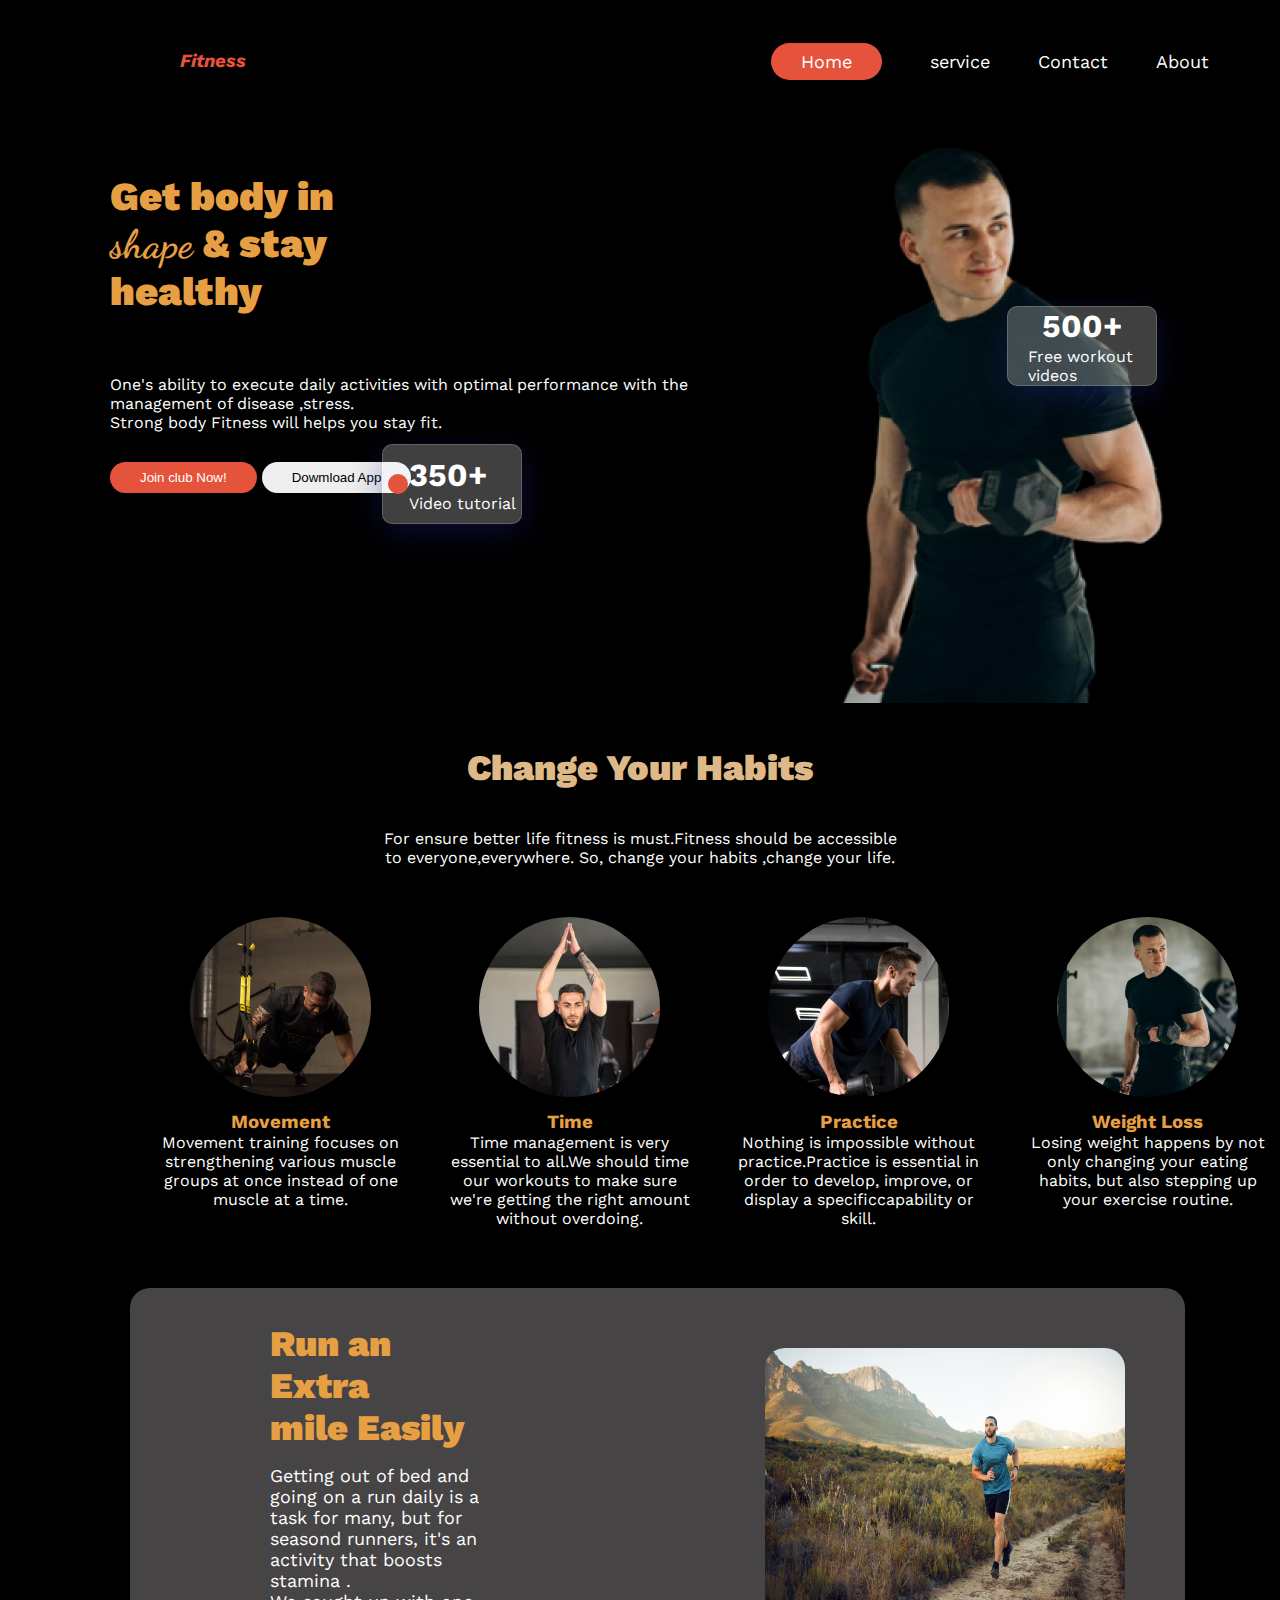
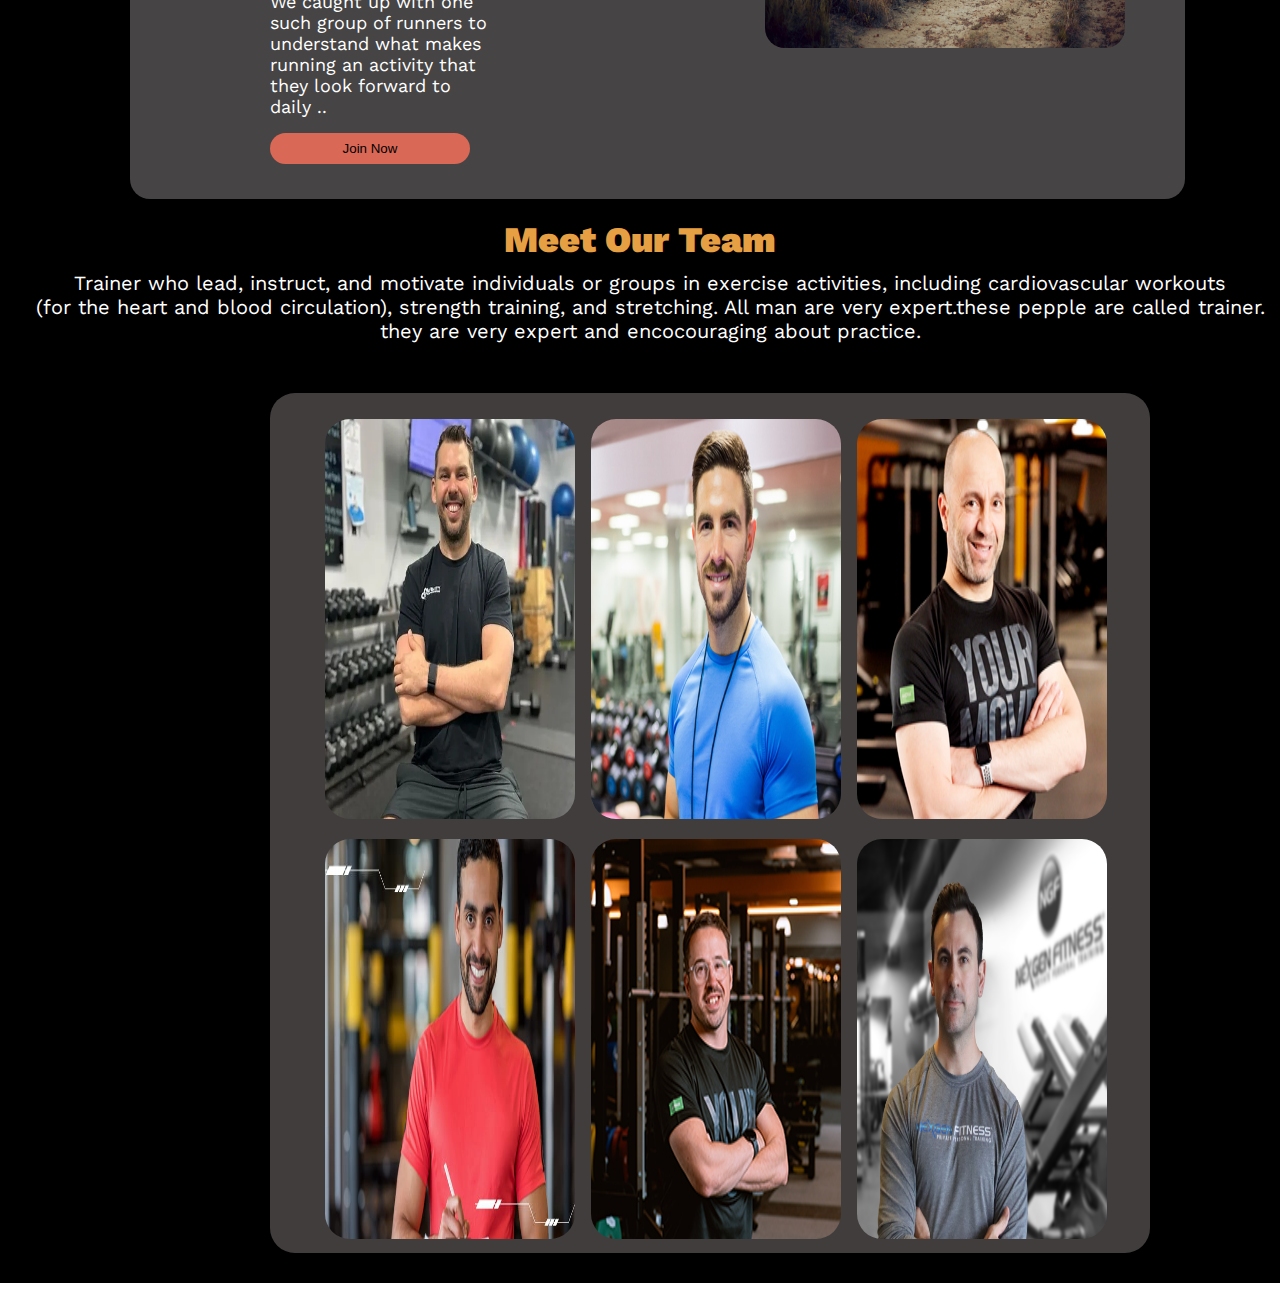
==== index.html @ 23211703 "added section ,img" ====
<!DOCTYPE html>
<html lang="en">
<head>
    <meta charset="UTF-8">
    <meta name="viewport" content="width=device-width, initial-scale=1.0">
    <title>Assignment 2</title>
    <link rel="stylesheet" href="style.css">



</head>
<body class="work-sans-font">
    <header class="header">
        <nav class="container nav-bar ">
            <div class="logo">
                <h3> <i> <span class="fun">Fitness</span></i> </h3>
            </div>
            <div class="nav-options">
                <p> <span class="fun2">Home</span></p>
                <p>service</p>
                <p>Contact</p>
                <p>About</p>

            </div>
            <div class="menu">
                <img src="https://w7.pngwing.com/pngs/616/930/png-transparent-hamburger-button-computer-icons-menu-bar-line-thumbnail.png">
            </div>
            </nav>
            <section class="total">
            <div class="text-content">
                <h3>Get   body in <br> 

                   <span class="shape">shape</span>  & stay <br>

                    healthy
                </h3>
                <p>One's ability to execute daily activities with optimal
                    performance with the management of disease ,stress.<br>Strong body Fitness
                    will helps you stay fit.
                        
                    
                </p>
                <div class=buttons>
                <button class="btn-c">Join club Now! </button> <button class="btn-c2">Dowmload App</button>
                  </div>               


                 
            </div>
            <div class="text-image">
                <img src="./images/Images 2.png">
                <div class="text-btn">
                    <div class="circle"></div>
                    <div>   <h1 class="num"> 350+</h1>
                        <p class="num2">Video tutorial </p> </div>
                  
                 
             </div>
             <div class="another">
                <div class="another 2">
                    <div class="go">
                        <h1 class="num">500+</h1>
                    <p class="num2">Free workout videos</p></div>
                </div>

             </div>



            </div>
        </section>
            



                
                
            



            
            
            

            

            

            
                

            


        
        
        
    </header>
    <main>
        <section class="Habits">
            <div class="second-text">
                <h1>Change Your Habits</h1>
                <p> For ensure better life fitness is must.Fitness should be accessible<br>
                to everyone,everywhere. So, change your habits ,change your life.</p>

            </div>
            <div class="second-img">
                <div class="div1">
                    <img src="./images/image 3.png" alt="">
                    <h3>Movement</h3>
                    <p>Movement training focuses on strengthening various muscle groups at once instead of one muscle at a time.</p>
                </div>
                <div class="div2">
                    <img src="./images/image 2.png" alt="">
                    <h3>Time</h3>
                    <p>Time management is very essential to all.We should time our workouts to make sure we're getting the right amount without overdoing.</p>
                </div>
                <div class="div3">
                    <img src="./images/image 4.png" alt="">
                    <h3>Practice</h3>
                    <p>Nothing is impossible without practice.Practice is essential in order to develop, improve, or display a specificcapability or skill.</p>
                </div>
                <div class="div4">
                    <img src="./images/image 5.png" alt="">
                    <h3>Weight Loss</h3>
                    <p>Losing weight happens by not only changing your eating habits, but also stepping up your exercise routine.</p>
                </div>
            </div>


        </section>
        <section class="run-total">
        <div class="run">
          <div class="run-text">
            <h1>Run an Extra<br> mile Easily</h1>
            <p>Getting out of bed and going on a run daily is a task for many, but for seasond runners, it's an activity that boosts stamina .<br>
                We caught up with one such group of runners to understand what makes running an activity that they look forward to daily ..

                
                 




                
                
        </p>
            <button class="join">Join Now</button>

          </div>
          <div class="run-image">
           <img src="./images/run.jpg">


          </div>

        </div>
    </section>

      <section class="trainer">
    <div class="meet">
        <div class="meet-man">
            <h1>Meet Our Team</h1>
            <p> Trainer who lead, instruct, and motivate individuals or groups in exercise activities, including cardiovascular workouts<br> (for the heart and blood circulation), strength training, and stretching. All man are very expert.these pepple are called trainer.
            <br>   they are very expert and encocouraging about practice.
            </p>

        </div>
    </div>

    <div class="meet-img">
        <div class="border">
        <div class="row-one">
            <div class="member">
                <img src="./images/trainer1.png" alt="">
                <h4></h4>
                <p></p>
            </div>
            <div class="member">
                <img src="./images/trainer2.png" alt="">
                <h4></h4>
                <p></p>
            </div>
            <div class="member">
                <img src="./images/trainer3.png" alt="">
                <h4></h4>
                <p></p>
            </div>
            
            

        </div>
        <div class="row-two">
            <div class="member">
                <img src="./images/trainer4.png" alt="">
                <h4></h4>
                <p></p>
            </div>
            <div class="member">
                <img src="./images/trainer5.png" alt="">
                <h4></h4>
                <p></p>
            </div>
            <div class="member">
                <img src="./images/trainer6.png" alt="">
                <h4></h4>
                <p></p>
            </div>

        </div>

    </div>

    </div>
    </section>
        
            


            

    




    </main>
    <footer>


    </footer>
    
</body>
</html>
---- style.css ----
@import url('https://fonts.googleapis.com/css2?family=Work+Sans:ital,wght@0,100..900;1,100..900&display=swap');
@import url('https://fonts.googleapis.com/css2?family=Dancing+Script:wght@400..700&family=Work+Sans:ital,wght@0,100..900;1,100..900&display=swap');

.work-sans-font {
    font-family: "Work Sans", sans-serif;
    font-optical-sizing: auto;
    font-weight:400;
    font-style: normal;}
    .shape{font-family: "Dancing Script", cursive;}
*{margin: 0;
padding: 0;
box-sizing: border-box;}

    main{max-width: 1440px;
        
        margin: 0 auto;
    }
    .header{
        background-color: #000;
        background-image: linear-gradient(
        to bottom,
          rgba(17, 17, 17, 1) 0%,
          rgb(119, 119, 119, 0) 20%,f
          rgba(17, 17, 17, 1) 50%
        );
      
       
        
       
    }
    .menu{display: none;}
    .text-content{color: white;
    margin:20px 80px;
}
    .text-content p{ margin: 30px ;}
    .text-content h3{
    font-size:40px;
font-weight:900;
padding: 30px;
}
.buttons{padding-left: 30px;}
     
   
    
      
        
    
    .nav-bar{
        display: flex;
        justify-content: space-between;
        padding: 50px;
        margin-right: 20px;}
        
 
.container nav-bar{margin: 30px;}
    .nav-options{
        display: flex;
        justify-content: space-evenly;
        gap: 3rem;
        border:1px solid #000;
        border-radius:80px ;
       

 
    }
    .fun{
        color: rgba(230, 83, 60, 1);
        margin: 80px 100px;
        padding: 30px;
        padding-bottom: 30px;
    
    }
    .fun2{background-color:  rgba(230, 83, 60, 1);
    color: #fff;
padding: 8px 30px;
border: none;
border-radius:50px ;}
    .nav-options p{
        color: #fff;
        font-size: 18px;
        font-weight: normal;
     
        }
       
       
       
        
      
    

    
    .container nav-bar{
        justify-content: space-between;
    }
    .menu img{ width: 40px;
    height: 40px;} 
    .total{display: flex;}
     .btn-c{
       background-color:  rgba(230, 83, 60, 1) ;
       color:white ;
       padding: 8px 30px;
       border:none;
       border-radius: 20px;
    }
    .btn-c2{
        
        padding: 8px 30px;
        border:none;
        border-radius: 20px;}
    .circle{
        width: 20px;
        height: 20px;
        background-color:  rgba(230, 83, 60, 1);
        border-radius: 50%;
    }
    .num{
        color: #fff;
    }
    .num2{color: #fff;}
  
    
      .text-btn{background: rgba( 255, 255, 255, 0.25 );
        box-shadow: 0 8px 32px 0 rgba( 31, 38, 135, 0.37 );
        
        border-radius: 10px;
        border: 1px solid rgba( 255, 255, 255, 0.18 );
    display: flex;
gap: 0.1rem;
justify-content: center;
align-items: center;
width: 140px;
height: 80px;}
.go{background: rgba( 255, 255, 255, 0.25 );
    box-shadow: 0 8px 32px 0 rgba( 31, 38, 135, 0.37 );
    
    border-radius: 10px;
    border: 1px solid rgba( 255, 255, 255, 0.18 );
display: flex;
flex-direction: column;
gap: 0.1rem;
justify-content: center;
align-items: center;
width: 150px;
height: 80px;
padding: 5px 20px;}




/* .another2{padding:  20px 60px;} */


.text-image{position: relative;
margin-right:95px;}
.text-btn{position: absolute;
    top: 55%;
    right:190%;
}
.go{position: absolute;
bottom:55%;
    right: 8%}
   .Habits{ background-color: #000;
    background-image: linear-gradient(
    to bottom,
      rgba(17, 17, 17, 1) 0%,
      rgb(119, 119, 119, 0) 20%,f
      rgba(17, 17, 17, 1) 50%
    ); }
    .second-text h1 {color: burlywood;
        font-size: 36px;
        font-weight: 900;
    text-align: center;
    
padding: 40px 30px;}

.second-text p{color: #fff;
text-align: center;}
    
    .second-img{display: flex;
       
    gap:3rem;
padding: 40px 80px;
margin-left:80px;
text-align: center;}
.div1, .div2, .div3,.div4, h3{color: rgb(230, 159, 67);}
.second-img img{padding: 10px 30px;
    border: none;
    border-radius:50%;
}
.second-img p{color: #fff;}
.run-total{background-color: #000;
    background-image: linear-gradient(
    to bottom,
      rgba(17, 17, 17, 1) 0%,
      rgb(119, 119, 119, 0) 20%,f
     
      rgba(17, 17, 17, 1) 50%
    );
padding:20px 40px;
}
.run{display: flex;
  padding:30px 60px;
  border: 4px solid #fff;
  background-color:rgb(70, 68, 68);
gap: 4rem;
margin-right:55px;
margin-left:90px;
border: none;
border-radius:20px ;
 }


    

    
    

.run-text{display: flex;
    flex-direction: column;
    row-gap: 1rem;
    margin-top: 30px 50px;
    margin-left: 60px;
    padding: 5px 20px;
    
}
.run-text h1{color: rgb(230, 159, 67);
font-size: 36px;
font-weight: 900;

}
.run-text p{color: #fff;
font-size: 18px;}
.run-image img{width: 360px;
        height:300px;
    border: none;
border-radius:20px;
margin-top: 30px;
margin-left: 190px;
}
.join{background-color:  rgb(217, 104, 86);
padding: 8px 30px;
width: 200px;
border: none;
border-radius:20px ;}
.trainer
{background-color: #000;
    background-image: linear-gradient(
    to bottom,
      rgba(17, 17, 17, 1) 0%,
      rgb(119, 119, 119, 0) 20%,f
      rgba(17, 17, 17, 1) 50% );
   ;}
 .border{width:880px;
   
    /* border: 4px solid red; */
}

.meet-img{
    margin:20px 90px;
    padding: 30px 70px;
    margin-left: 50px;
}
  .border{
    margin-left:15%;
    padding:10px 15px;
    background-color: rgb(65, 61, 61);
    border-radius:25px ;
  }  
    
   
    
    

 
.meet-man h1{
    color: rgb(230, 159, 67);
font-size: 36px;
font-weight: 900;
text-align: center;}
.row{display:flex;
}
.meet-man p{
    color: #fff;
text-align: center;
font-size:20px;
margin-top: 10px;
/* gap:18px; */

/* padding: 40px 70px; */
margin-left:20px ;}

.row-one{
    display: flex;
    margin: 1rem 0;

    gap: 1rem;
    margin-left:40px;

   
}
.row-two{
    display: flex;
    gap: 1rem;

    margin-left:40px;
   
}
.member img{
   
    height:400px;
    width: 250px;
   
    border-radius:25px
}
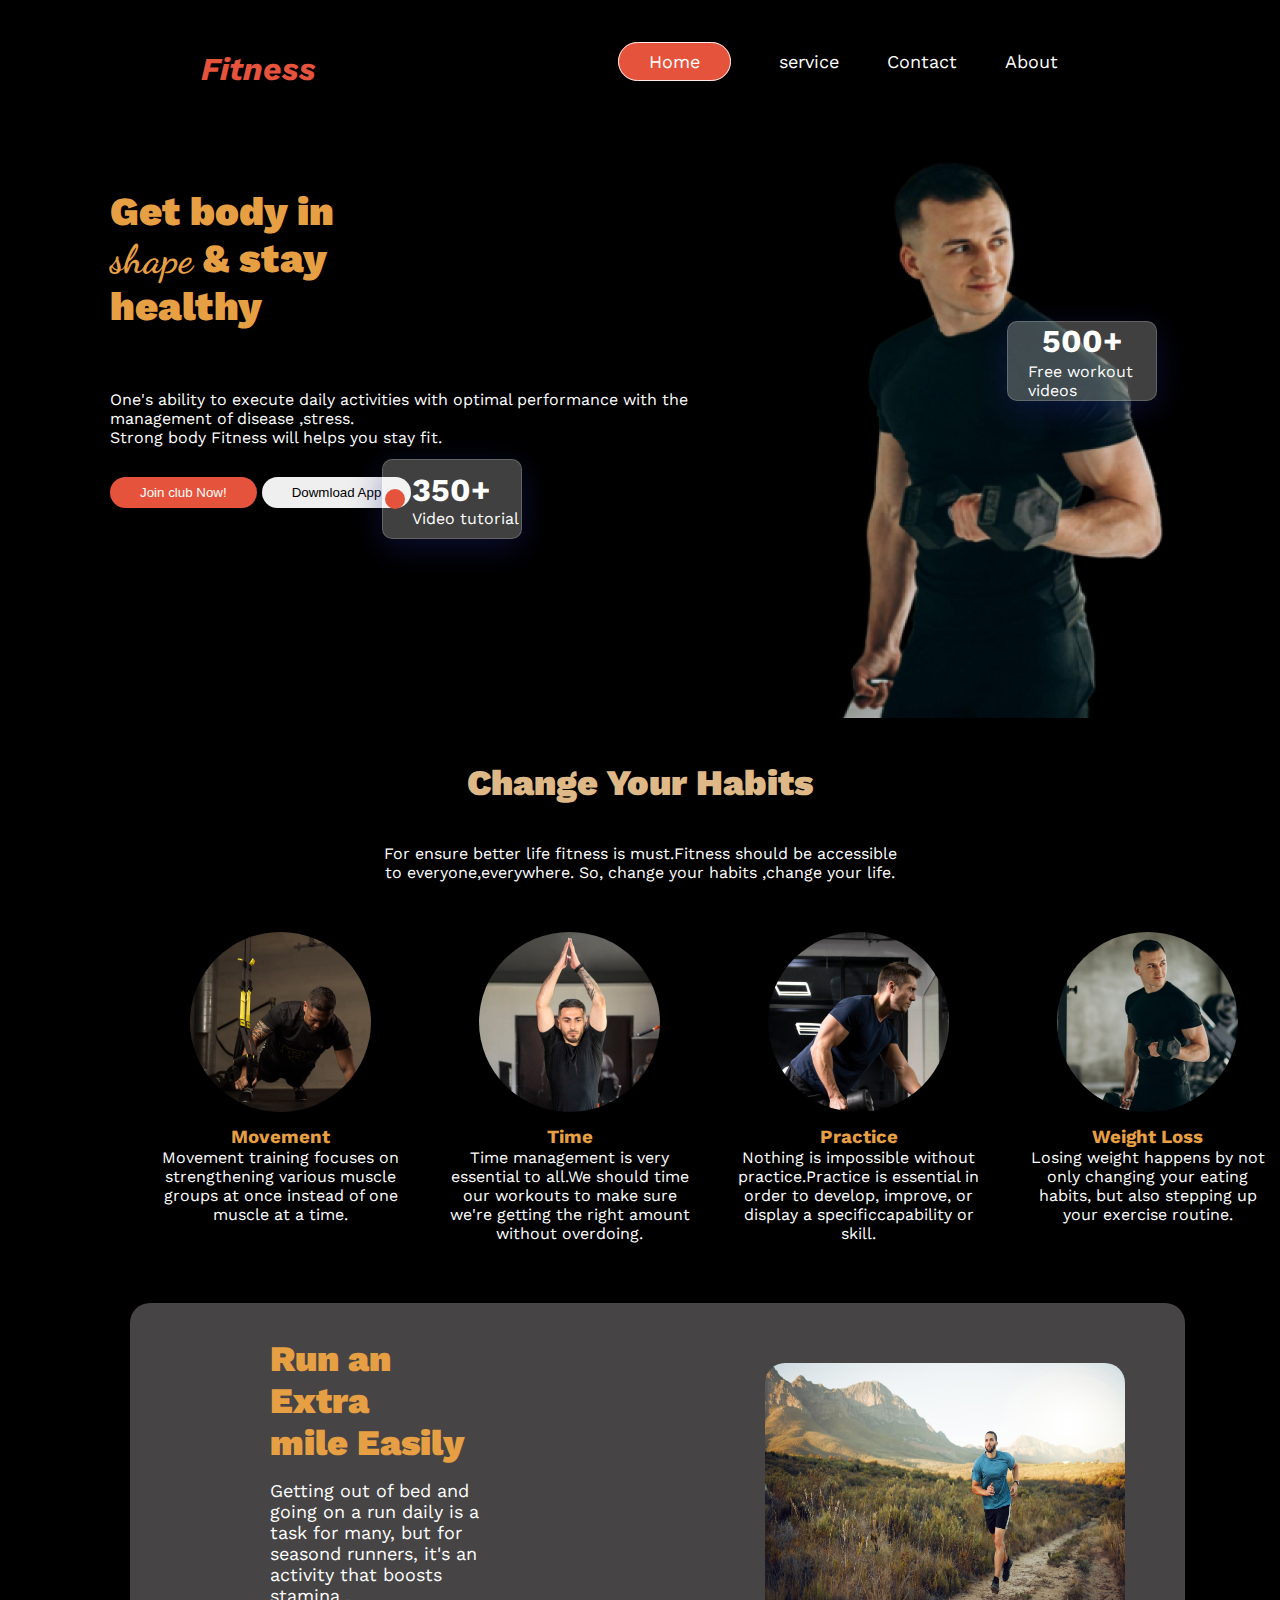
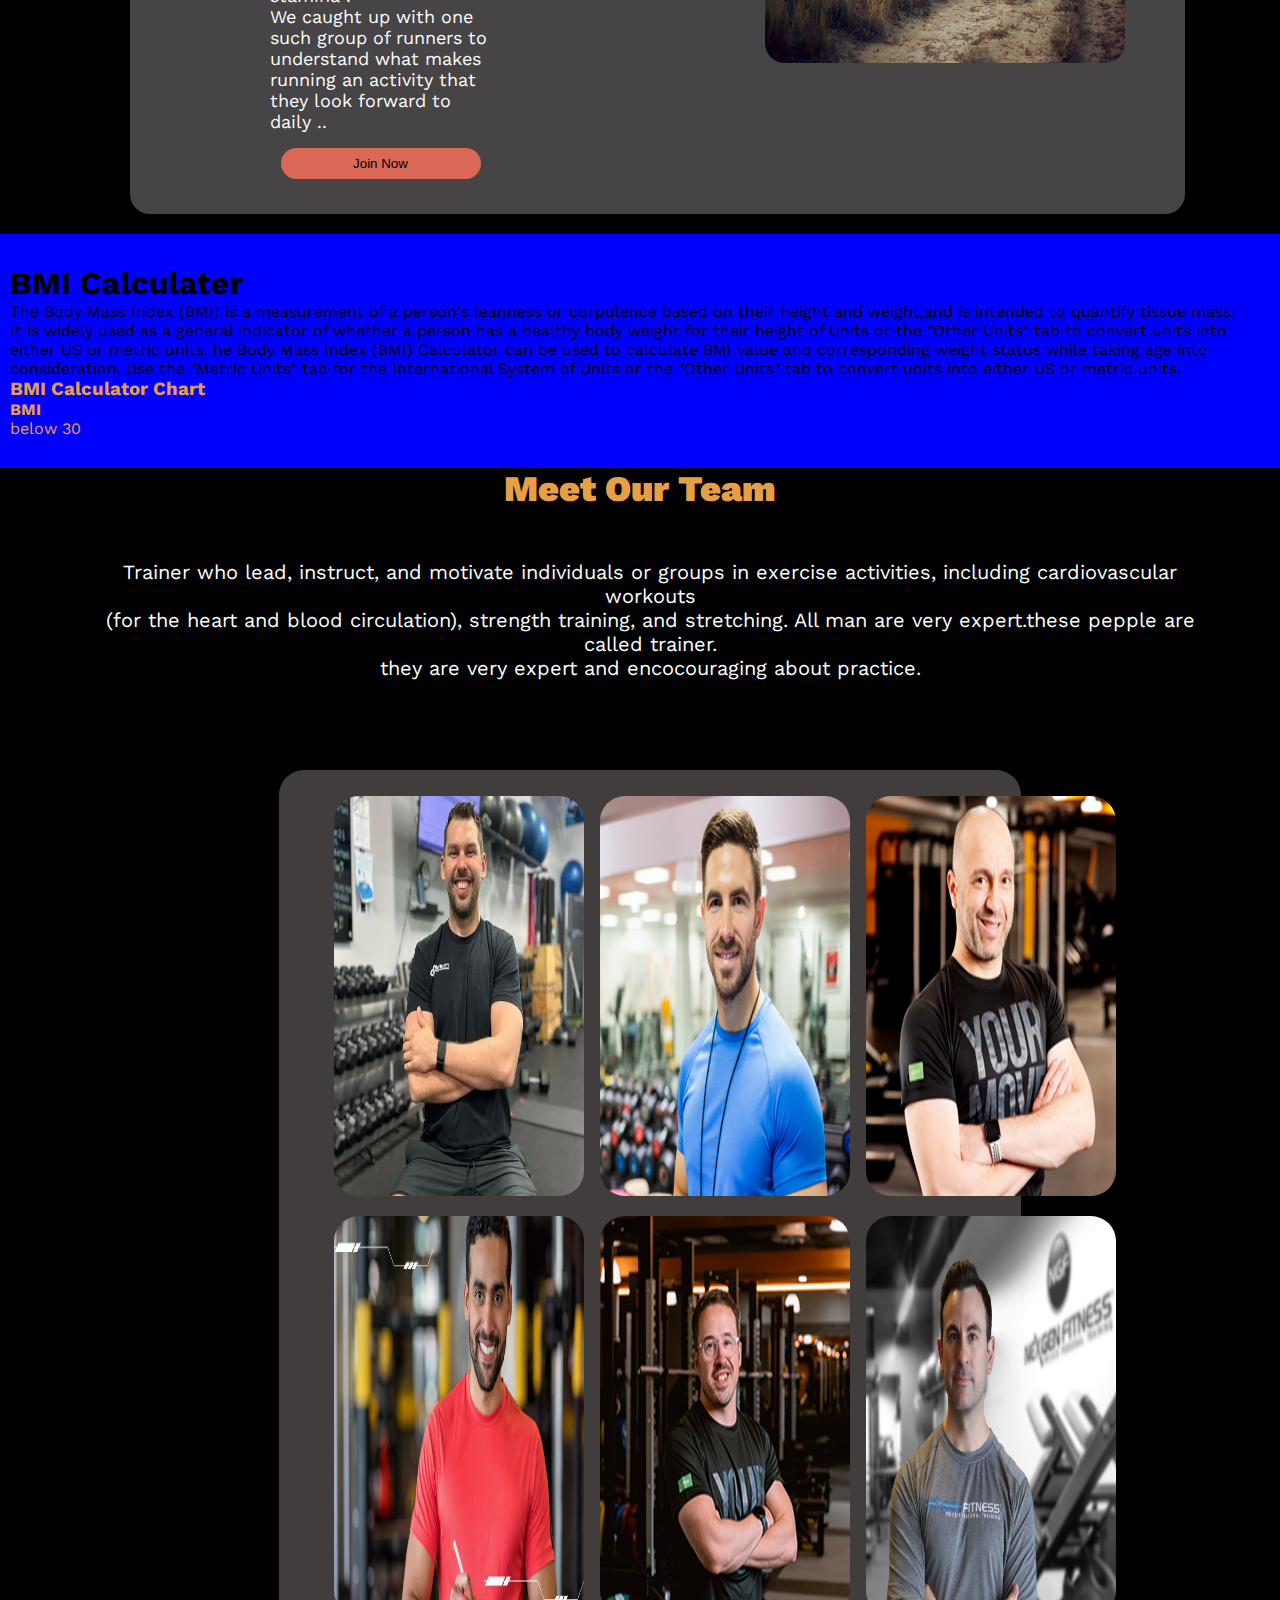
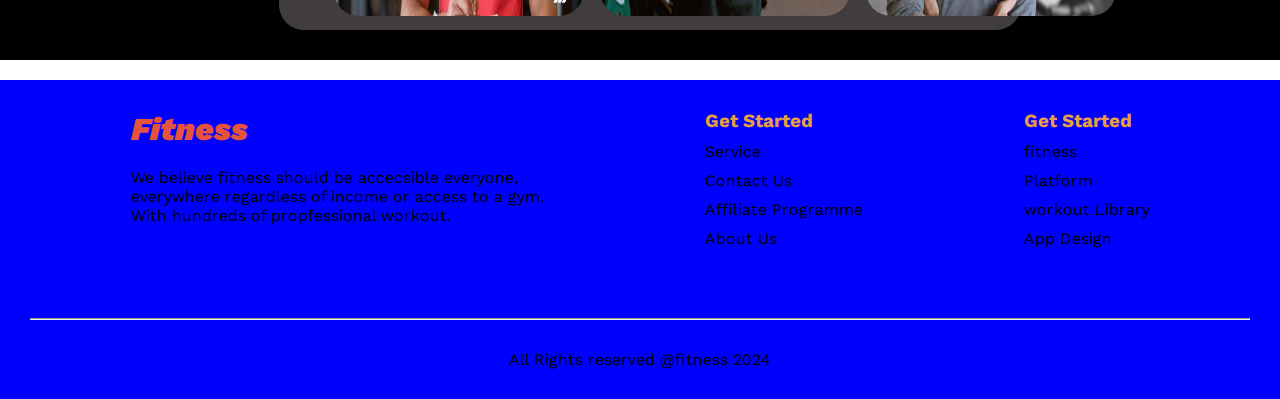
==== commit 3831e69f: "added footer section" ====
--- a/index.html
+++ b/index.html
@@ -13,7 +13,7 @@
     <header class="header">
         <nav class="container nav-bar ">
             <div class="logo">
-                <h3> <i> <span class="fun">Fitness</span></i> </h3>
+                <h1> <i> <span class="fun">Fitness</span></i> </h1>
             </div>
             <div class="nav-options">
                 <p> <span class="fun2">Home</span></p>
@@ -157,6 +157,46 @@
 
         </div>
     </section>
+    <section class="calculater">
+        <div class="bmi-calculator">
+            <h1>BMI Calculater</h1>
+            <p>  The Body Mass Index (BMI) is a measurement of a person's leanness or corpulence based on their height and weight,and is intended to quantify tissue mass.<br>
+                 It is widely used as a general indicator of whether a person has a healthy body weight for their height of Units or the "Other Units" tab to convert units into either US or metric units.
+                 he Body Mass Index (BMI) Calculator can be used to calculate BMI value and corresponding weight status while taking age into consideration. Use the "Metric Units" tab for the International System of Units or the "Other Units" tab to convert units into either US or metric units.        
+                 
+
+ 
+
+
+
+
+        </div>
+        <div class="total-calcu">
+            <div class="bmi-chart">
+                <h3>BMI Calculator Chart</h3>
+                <div class="div1">
+                    <h4>BMI</h4>
+                    <p>below 30</p>
+
+                </div>
+                <div class="div2">
+
+                </div>
+
+            </div>
+            <div class="chart-two">
+
+            </div>
+
+        </div>
+
+    </section>
+
+
+
+
+
+
 
       <section class="trainer">
     <div class="meet">
@@ -214,22 +254,73 @@
 
     </div>
     </section>
-        
-            
-
-
-            
-
-    
-
-
-
+
+    
+   
 
     </main>
-    <footer>
-
-
+    
+     <footer class="footer-class">
+        <section class="footer">
+            <div class="fitness">
+                <h1> <i> <span class=fun-one>Fitness</span></i> </h1>
+                <p>We believe fitness should be accecsible everyone,<br>everywhere
+                regardless of income or access to a gym.<br>With hundreds of propfessional
+            workout.</p>
+            </div> 
+            <div class="fitness-one">
+                <h3>Get Started</h3>
+                <p>Service</p>
+                <p>Contact Us</p>
+                <p>Affiliate Programme</p>
+                <p>About Us</p>
+             </div>
+            <div class="fitness-two">
+                <h3>Get Started</h3>
+                <p>fitness</p>
+                <p>Platform</p>
+                <p>workout Library</p>
+                <p>App Design</p>
+    
+            </div>
+            
+        </section> 
+        <div class="line">
+            <hr/>
+                <p class="line-p" >All Rights reserved @fitness 2024</p>
+            </div> 
     </footer>
-    
+   
+      
+
+
+    
+        
+            
+
+
+            
+
+    
+
+
+
+
+    
+    
+      
+
+           
+  
+
+  
+
+       
+
+        
+        
+    
+    
+
 </body>
 </html>--- a/style.css
+++ b/style.css
@@ -10,11 +10,12 @@
 *{margin: 0;
 padding: 0;
 box-sizing: border-box;}
-
-    main{max-width: 1440px;
-        
-        margin: 0 auto;
-    }
+*{max-width: 1440px;
+    margin: 0 auto;
+   
+} 
+    
+   
     .header{
         background-color: #000;
         background-image: linear-gradient(
@@ -63,17 +64,23 @@
 
  
     }
+    .fun h1{
+        font-size:36px;
+        font-weight: 900;
+    }
     .fun{
-        color: rgba(230, 83, 60, 1);
-        margin: 80px 100px;
-        padding: 30px;
-        padding-bottom: 30px;
-    
-    }
-    .fun2{background-color:  rgba(230, 83, 60, 1);
+        color: rgba(230, 83, 60, 1);}
+        /* margin-:30px 60px;} */
+       
+    
+        
+    
+    
+    .fun2{
+        background-color:  rgba(230, 83, 60, 1);
     color: #fff;
 padding: 8px 30px;
-border: none;
+border:1px solid rgba(255, 255, 255, 0.883);
 border-radius:50px ;}
     .nav-options p{
         color: #fff;
@@ -91,10 +98,13 @@
     
     .container nav-bar{
         justify-content: space-between;
+    } .menu{
+        /* display: block; */
     }
     .menu img{ width: 40px;
     height: 40px;} 
-    .total{display: flex;}
+    .total{
+        display: flex;}
      .btn-c{
        background-color:  rgba(230, 83, 60, 1) ;
        color:white ;
@@ -116,10 +126,12 @@
     .num{
         color: #fff;
     }
-    .num2{color: #fff;}
+    .num2{
+        color: #fff;}
   
     
-      .text-btn{background: rgba( 255, 255, 255, 0.25 );
+      .text-btn{
+        background: rgba( 255, 255, 255, 0.25 );
         box-shadow: 0 8px 32px 0 rgba( 31, 38, 135, 0.37 );
         
         border-radius: 10px;
@@ -130,7 +142,8 @@
 align-items: center;
 width: 140px;
 height: 80px;}
-.go{background: rgba( 255, 255, 255, 0.25 );
+.go{
+    background: rgba( 255, 255, 255, 0.25 );
     box-shadow: 0 8px 32px 0 rgba( 31, 38, 135, 0.37 );
     
     border-radius: 10px;
@@ -147,48 +160,60 @@
 
 
 
-/* .another2{padding:  20px 60px;} */
-
-
-.text-image{position: relative;
+
+
+
+.text-image{
+    position: relative;
 margin-right:95px;}
-.text-btn{position: absolute;
+.text-btn{
+    position: absolute;
     top: 55%;
     right:190%;
 }
-.go{position: absolute;
+.go{
+    position: absolute;
 bottom:55%;
     right: 8%}
-   .Habits{ background-color: #000;
+   .Habits{
+    /* width: 1440px; */
+     background-color: #000;
     background-image: linear-gradient(
     to bottom,
       rgba(17, 17, 17, 1) 0%,
       rgb(119, 119, 119, 0) 20%,f
       rgba(17, 17, 17, 1) 50%
-    ); }
-    .second-text h1 {color: burlywood;
+    ); 
+}
+    .second-text h1 
+    {color: burlywood;
         font-size: 36px;
         font-weight: 900;
     text-align: center;
     
 padding: 40px 30px;}
 
-.second-text p{color: #fff;
+.second-text p
+{color: #fff;
 text-align: center;}
     
-    .second-img{display: flex;
+    .second-img{
+        display: flex;
        
     gap:3rem;
 padding: 40px 80px;
 margin-left:80px;
 text-align: center;}
 .div1, .div2, .div3,.div4, h3{color: rgb(230, 159, 67);}
-.second-img img{padding: 10px 30px;
+.second-img img{
+    padding: 10px 30px;
     border: none;
     border-radius:50%;
 }
-.second-img p{color: #fff;}
-.run-total{background-color: #000;
+.second-img p{
+    color: #fff;}
+.run-total{
+    background-color: #000;
     background-image: linear-gradient(
     to bottom,
       rgba(17, 17, 17, 1) 0%,
@@ -198,7 +223,8 @@
     );
 padding:20px 40px;
 }
-.run{display: flex;
+.run{
+    display: flex;
   padding:30px 60px;
   border: 4px solid #fff;
   background-color:rgb(70, 68, 68);
@@ -215,7 +241,8 @@
     
     
 
-.run-text{display: flex;
+.run-text{
+    display: flex;
     flex-direction: column;
     row-gap: 1rem;
     margin-top: 30px 50px;
@@ -223,25 +250,35 @@
     padding: 5px 20px;
     
 }
-.run-text h1{color: rgb(230, 159, 67);
+.run-text h1{
+    color: rgb(230, 159, 67);
 font-size: 36px;
 font-weight: 900;
 
 }
-.run-text p{color: #fff;
+.run-text p{
+    color: #fff;
 font-size: 18px;}
-.run-image img{width: 360px;
+.run-image img{
+    width: 360px;
         height:300px;
     border: none;
 border-radius:20px;
 margin-top: 30px;
 margin-left: 190px;
 }
-.join{background-color:  rgb(217, 104, 86);
+.join{
+    background-color:  rgb(217, 104, 86);
 padding: 8px 30px;
 width: 200px;
 border: none;
 border-radius:20px ;}
+
+
+.calculater{
+    background-color: blue;
+}
+
 .trainer
 {background-color: #000;
     background-image: linear-gradient(
@@ -250,18 +287,19 @@
       rgb(119, 119, 119, 0) 20%,f
       rgba(17, 17, 17, 1) 50% );
    ;}
- .border{width:880px;
-   
-    /* border: 4px solid red; */
-}
+ 
+   
+   
+
 
 .meet-img{
     margin:20px 90px;
     padding: 30px 70px;
-    margin-left: 50px;
+    margin-left: 60px;
 }
   .border{
     margin-left:15%;
+    margin-right:10%;
     padding:10px 15px;
     background-color: rgb(65, 61, 61);
     border-radius:25px ;
@@ -286,7 +324,7 @@
 margin-top: 10px;
 /* gap:18px; */
 
-/* padding: 40px 70px; */
+padding: 40px 70px;
 margin-left:20px ;}
 
 .row-one{
@@ -312,6 +350,55 @@
    
     border-radius:25px
 }
+.footer-class{
+ 
+    background-color: blue;
+    /* margin: 10px 20px; */
+ 
+
+}
+
+.footer{
+    display: flex;
+    justify-content: space-evenly;
+    padding: 30px 40px;
+    margin: 10px;
+}
+
+
+   .fun-one{
+    font-style: 36px;
+    font-weight: bolder;
+    color: rgba(230, 83, 60, 1);
+}
+   
+   .fitness p{
+    
+margin-top: 20px;}
+
+.fitness-one p{
+
+    margin-top: 10px;
+
+}
+.fitness-two p{
+
+    margin-top: 10px;
+
+}
+.line{
+    text-align: center;
+    padding: 30px;
+}
+.line-p{
+    margin-top:30px;
+}
+ .calculater{
+    padding: 30px 10px;
+ } 
+
+  
+
 
 
 
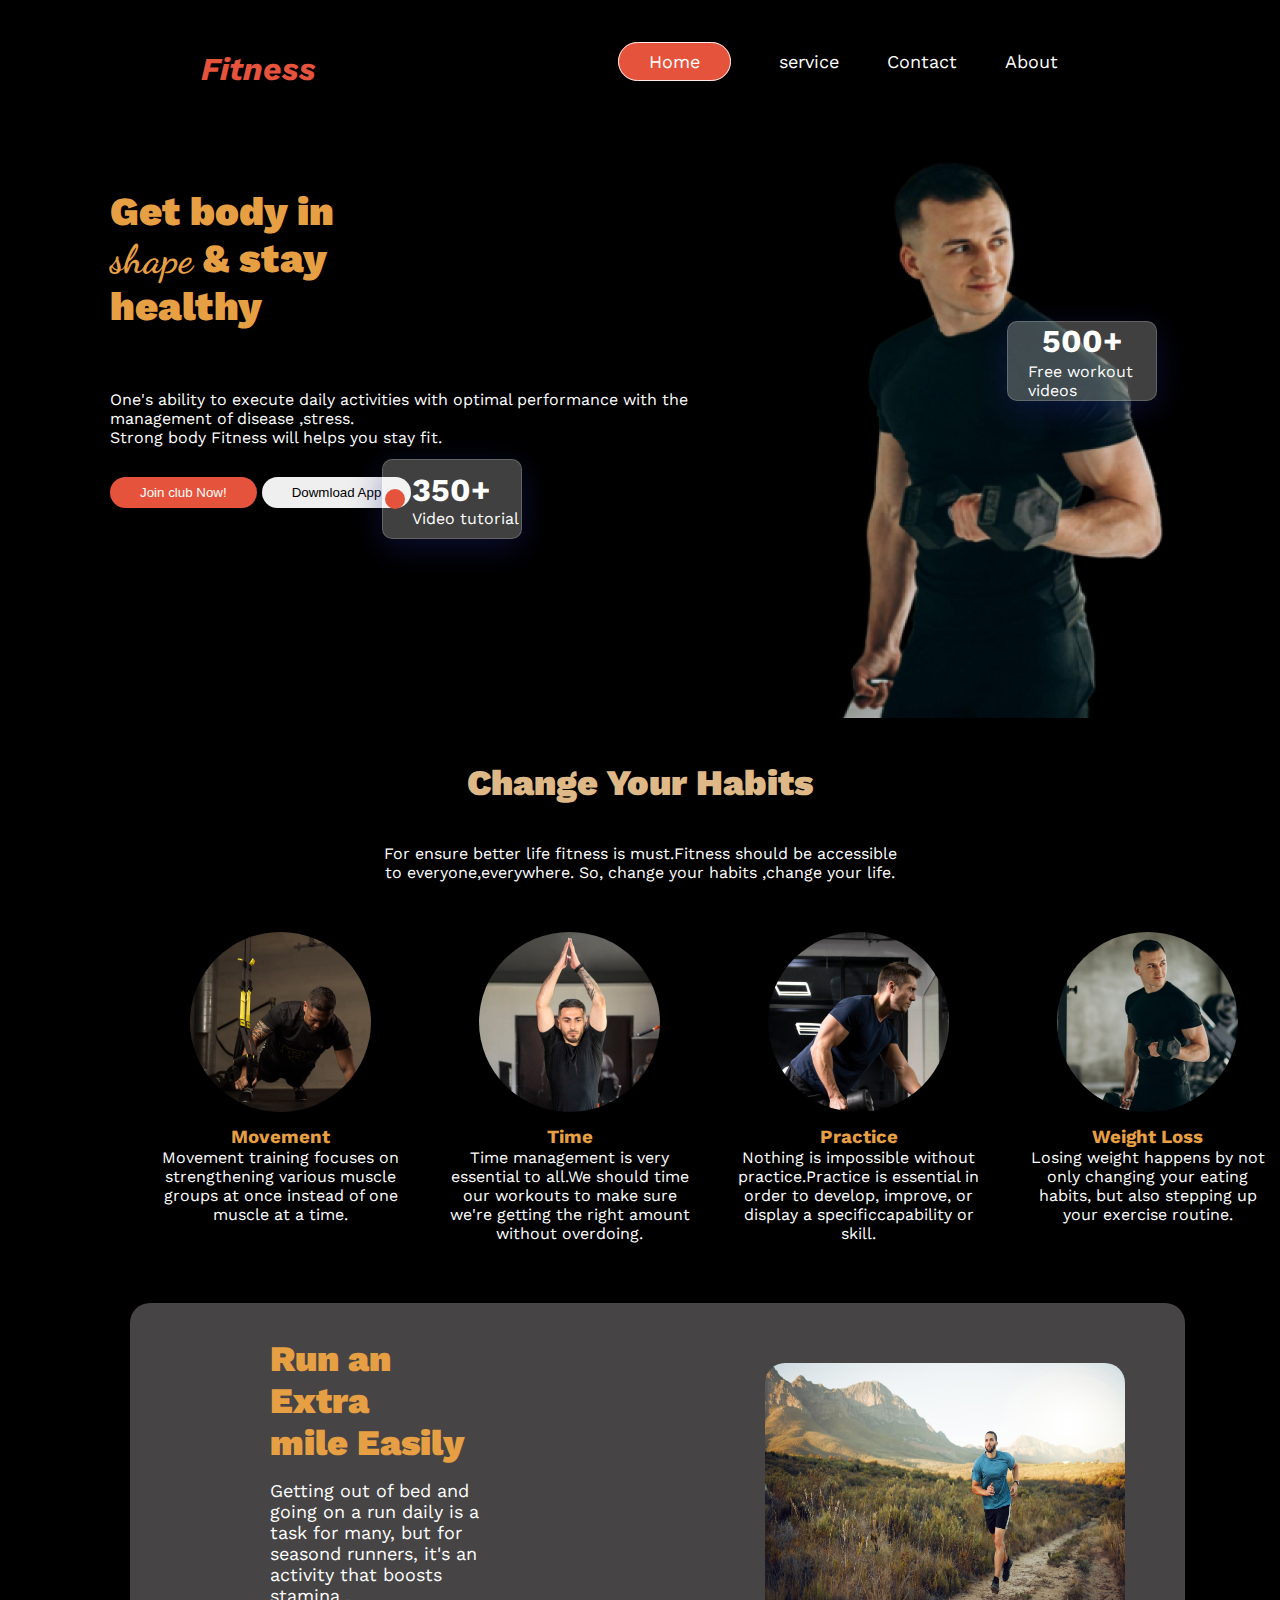
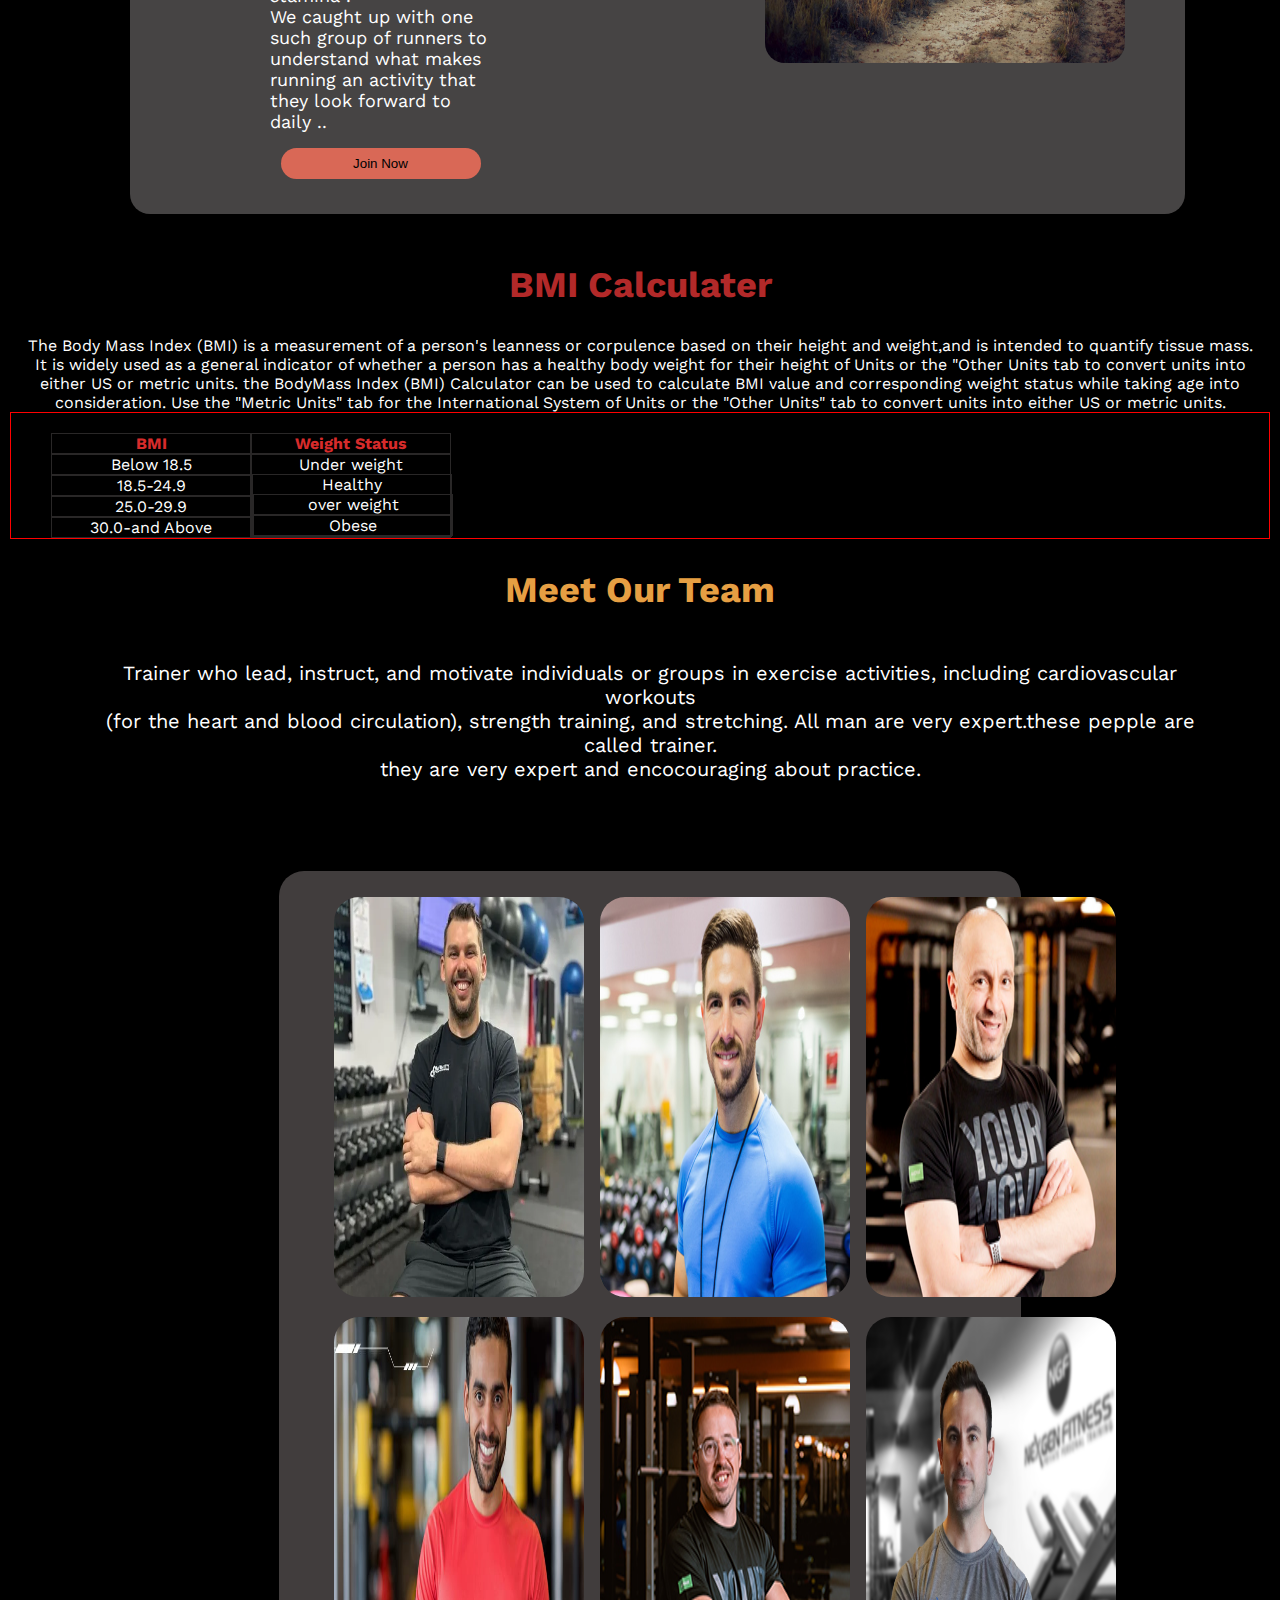
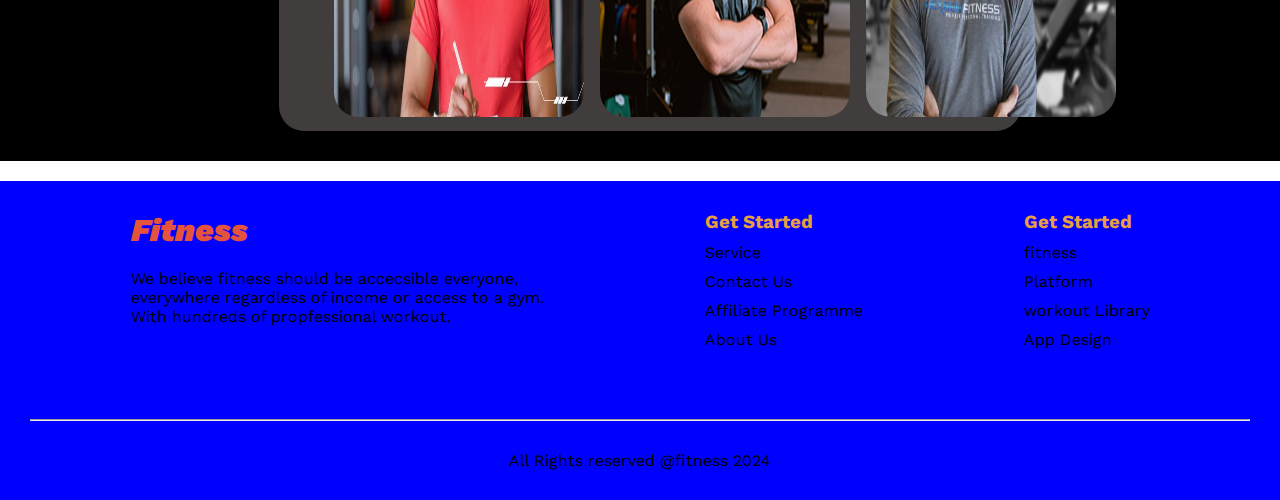
==== commit d8e506c1: "added BMI Calculator" ====
--- a/index.html
+++ b/index.html
@@ -161,10 +161,10 @@
         <div class="bmi-calculator">
             <h1>BMI Calculater</h1>
             <p>  The Body Mass Index (BMI) is a measurement of a person's leanness or corpulence based on their height and weight,and is intended to quantify tissue mass.<br>
-                 It is widely used as a general indicator of whether a person has a healthy body weight for their height of Units or the "Other Units" tab to convert units into either US or metric units.
-                 he Body Mass Index (BMI) Calculator can be used to calculate BMI value and corresponding weight status while taking age into consideration. Use the "Metric Units" tab for the International System of Units or the "Other Units" tab to convert units into either US or metric units.        
+                 It is widely used as a general indicator of whether a person has a healthy body weight for their height of Units or the "Other Units tab to convert units into either US or metric units.
+                 the BodyMass Index (BMI) Calculator can be used to calculate BMI value and corresponding weight status while taking age into consideration. Use the "Metric Units" tab for the International System of Units or the "Other Units" tab to convert units into either US or metric units.        
                  
-
+                     </p>
  
 
 
@@ -172,18 +172,34 @@
 
         </div>
         <div class="total-calcu">
-            <div class="bmi-chart">
-                <h3>BMI Calculator Chart</h3>
-                <div class="div1">
-                    <h4>BMI</h4>
-                    <p>below 30</p>
-
-                </div>
-                <div class="div2">
-
-                </div>
-
-            </div>
+            <div class="flex">
+                <div class="BMI">
+                <div class="item"> <h4>BMI</h4> </div>
+                <div class="item"> <p>Below 18.5</p></div>
+                <div class="item"> <p>18.5-24.9</p></div>
+                <div class="item"><p>25.0-29.9</p></div>
+                <div class="item"><p>30.0-and Above</p></div>
+                                    </div>
+            
+            <div class="weight">
+                <div class="item"> <h4>Weight Status</h4></div>
+                <div class="item"><p>Under weight</p</div>
+                <div class="item"><p>Healthy</p</div>
+                <div class="item"><p>over weight</p></div>
+                <div class="item"><p>Obese</p</div>
+
+                </div>
+
+
+            </div>
+
+            
+           
+                
+          
+
+            
+            
             <div class="chart-two">
 
             </div>
--- a/style.css
+++ b/style.css
@@ -275,9 +275,7 @@
 border-radius:20px ;}
 
 
-.calculater{
-    background-color: blue;
-}
+
 
 .trainer
 {background-color: #000;
@@ -313,7 +311,7 @@
 .meet-man h1{
     color: rgb(230, 159, 67);
 font-size: 36px;
-font-weight: 900;
+font-weight:bolder;
 text-align: center;}
 .row{display:flex;
 }
@@ -396,9 +394,62 @@
  .calculater{
     padding: 30px 10px;
  } 
-
-  
-
+    .bmi-calculator{
+       text-align: center;
+
+    } 
+    .calculater{
+        background-color: #000;
+    background-image: linear-gradient(
+    to bottom,
+      rgba(17, 17, 17, 1) 0%,
+      rgb(119, 119, 119, 0) 20%,f
+      rgba(17, 17, 17, 1) 50% );}
+      .bmi-calculator p{
+        color: #fff;
+        font-size:16px;
+        text-align: center;
+        margin-top:30px;}
+    .bmi-calculator h1{
+        color:rgb(178, 41, 41);
+        font-size: 36px;
+    font-weight:bolder;}
+
+    
+ .flex{
+    
+    display: flex;
+    border:1 ps solid red;
+    width:400px;
+    margin-right:65%;
+    margin-top: 20px;
+}
+
+    
+    .item{
+        border: 1px solid black;
+        text-align: center;
+        text-color: #fff;
+    }
+    .item h4{
+        color: rgb(215, 43, 43);
+    }
+    .item p{
+        color: #fff;
+    }
+
+
+
+   
+   
+.item{
+    border: 1px solid #292727;
+    width: 200px;
+   
+} 
+.total-calcu{
+    border: 1px solid red;
+}
 
 
 
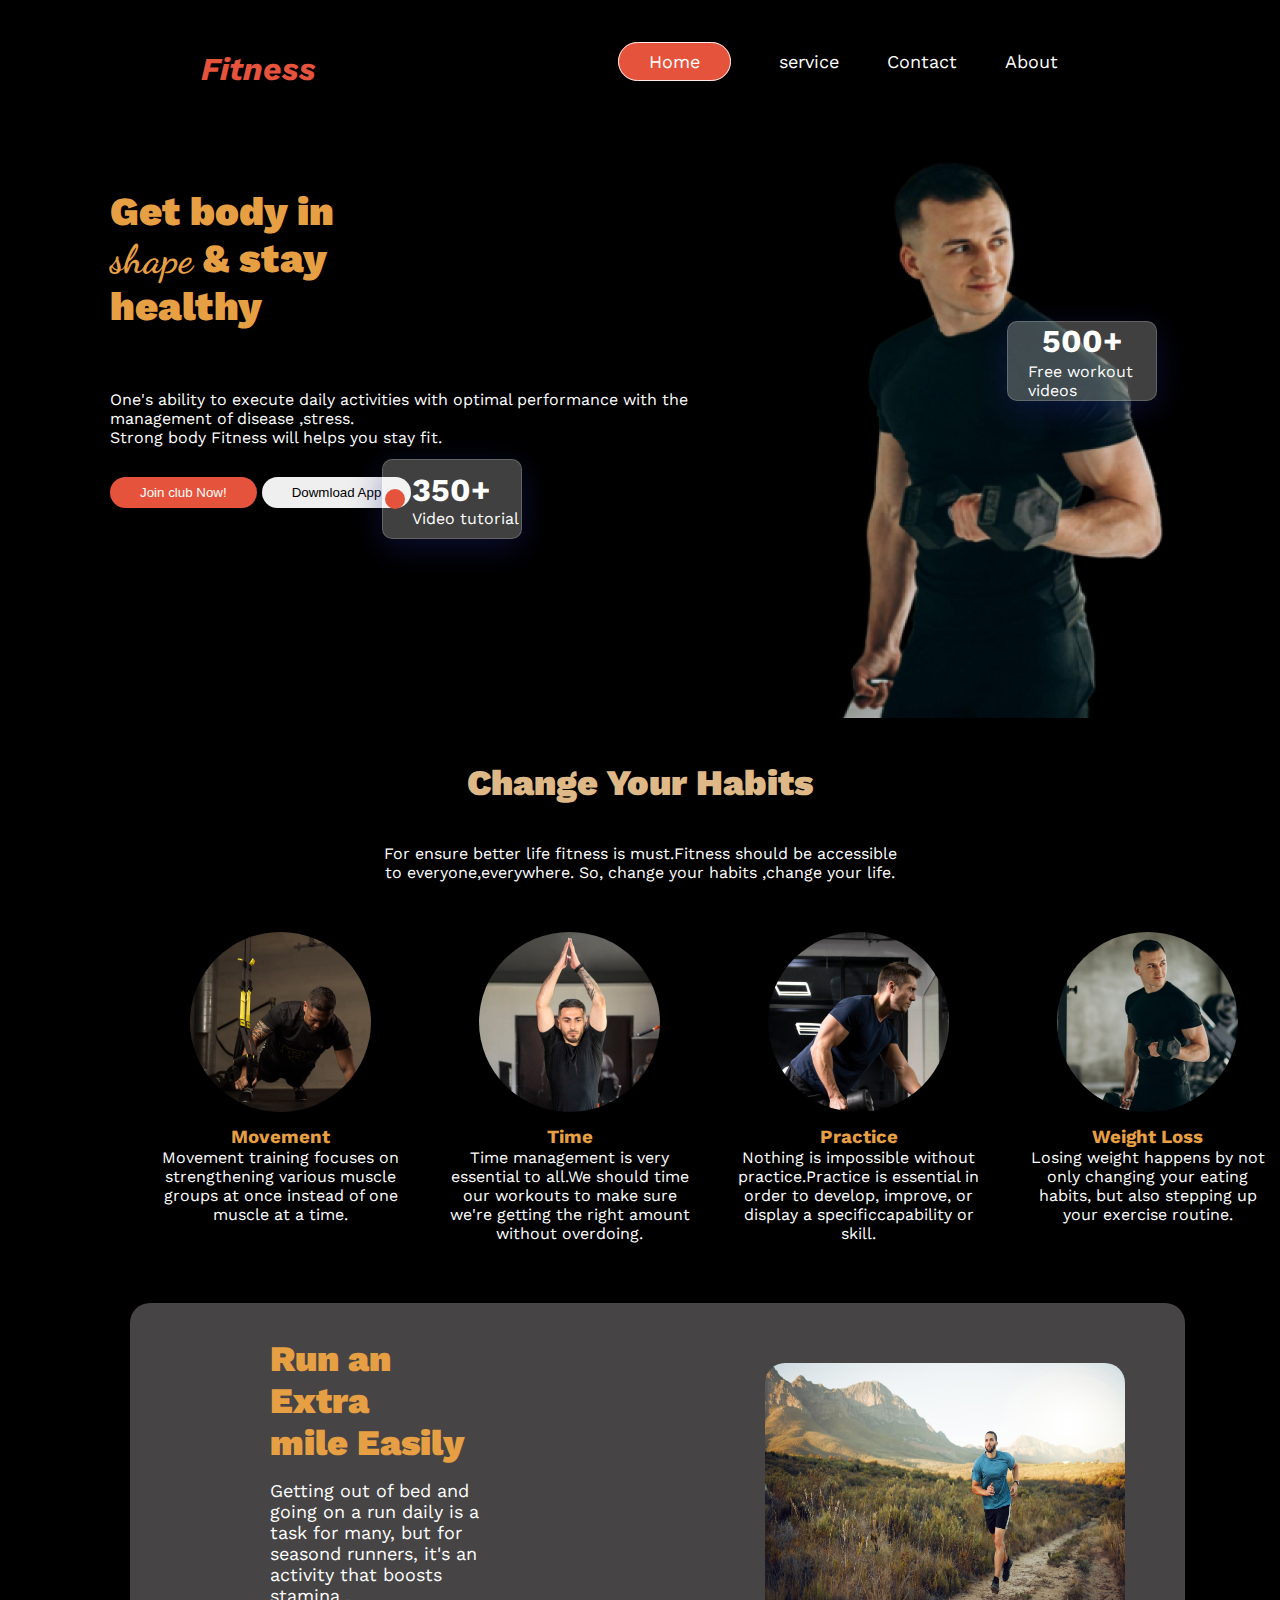
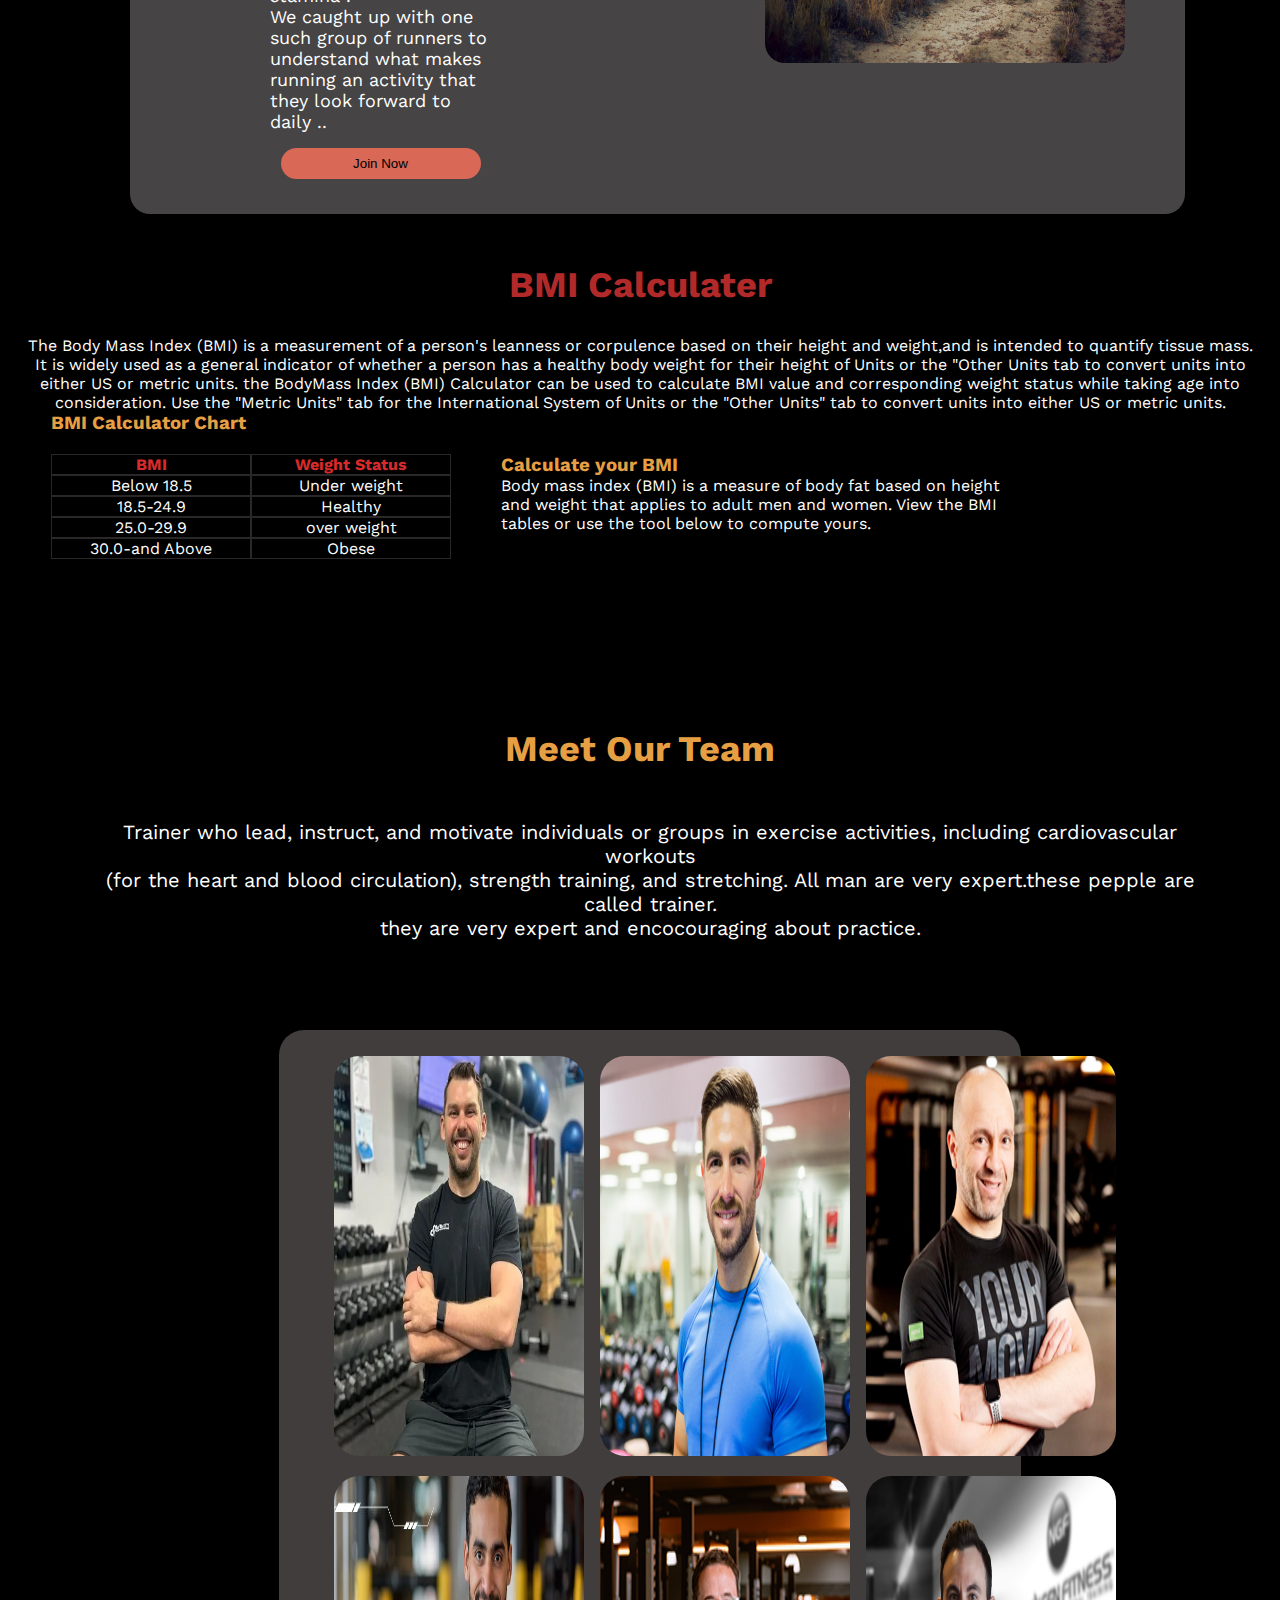
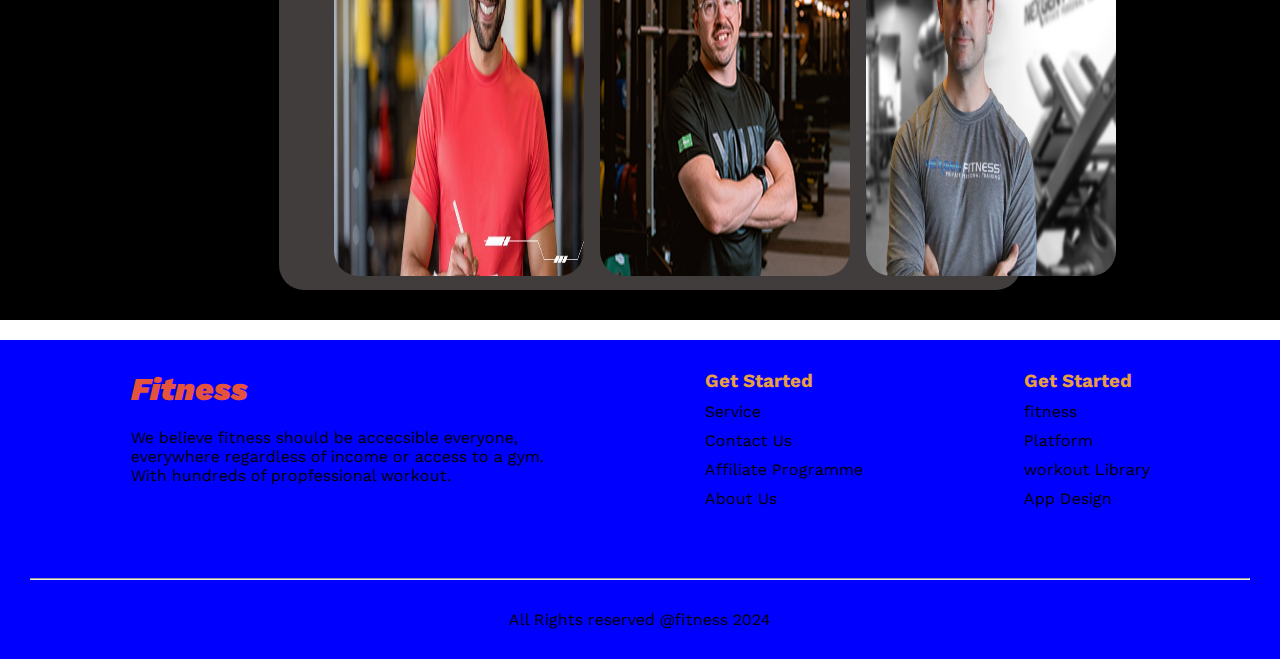
==== commit b10b644b: "added footer section" ====
--- a/index.html
+++ b/index.html
@@ -171,41 +171,62 @@
 
 
         </div>
-        <div class="total-calcu">
+        <section class="total">
+        
+            <div class="total-calcu">
+                 <h3>BMI Calculator Chart</h3>
+
             <div class="flex">
+                
                 <div class="BMI">
                 <div class="item"> <h4>BMI</h4> </div>
                 <div class="item"> <p>Below 18.5</p></div>
                 <div class="item"> <p>18.5-24.9</p></div>
                 <div class="item"><p>25.0-29.9</p></div>
                 <div class="item"><p>30.0-and Above</p></div>
-                                    </div>
+            </div>                
             
             <div class="weight">
                 <div class="item"> <h4>Weight Status</h4></div>
-                <div class="item"><p>Under weight</p</div>
-                <div class="item"><p>Healthy</p</div>
+                <div class="item"><p>Under weight</p></div>
+                <div class="item"><p>Healthy</p></div>
                 <div class="item"><p>over weight</p></div>
-                <div class="item"><p>Obese</p</div>
-
-                </div>
-
-
-            </div>
-
-            
+                <div class="item"><p>Obese</p></div>
+
+                
+
+
+            </div>
+            <section class="last">
            
+                <div class="Calculate-input">
+                   <h3>Calculate your BMI</h3>
+               
+                   <p>Body mass index (BMI) is a measure of body fat based on height and weight that applies to adult men and women. View the BMI tables or use the tool below to compute yours.
+    
+                    </p>
+               </div>
+            </section>  
+    
+            
+            
+            
+        </section>
+    
+
+
+            
+           
                 
           
 
             
             
-            <div class="chart-two">
-
-            </div>
-
-        </div>
-
+            
+
+        
+        
+        
     </section>
 
 
--- a/style.css
+++ b/style.css
@@ -442,14 +442,33 @@
 
    
    
-.item{
-    border: 1px solid #292727;
-    width: 200px;
-   
-} 
-.total-calcu{
-    border: 1px solid red;
-}
+.item
+        {border: 1px solid #292727;
+    width:200px;}
+
+    /* flex-direction: column; */
+    /* border: 1px solid red;} */
+
+.total{
+    display: flex;}
+    .total-calcu{
+    margin-right:65%;
+    
+    }
+.Calculate-input p{
+    color: #fff;
+}
+
+   .Calculate-input {
+    margin-left:50px;
+    /* padding: 10px 30px; */
+    width: 500px;
+    margin-bottom: 30%;
+   }
+    
+
+
+
 
 
 
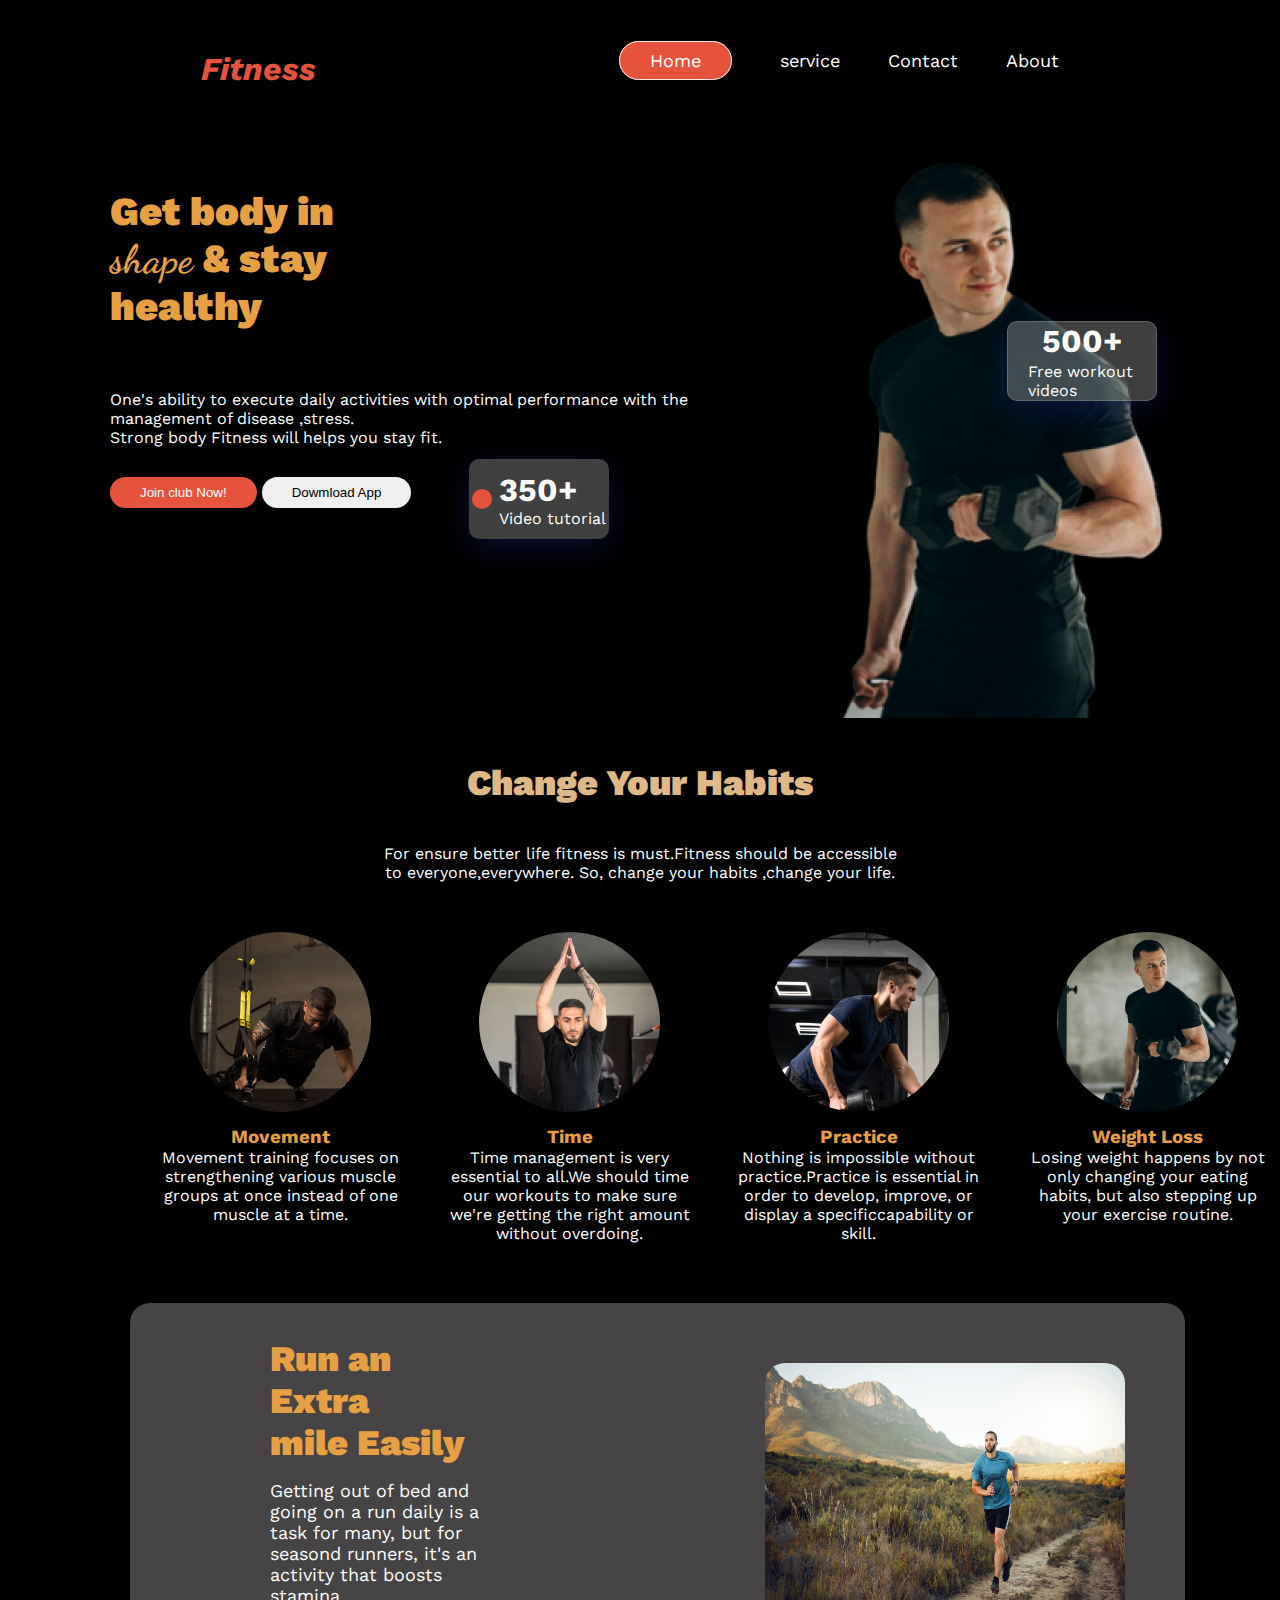
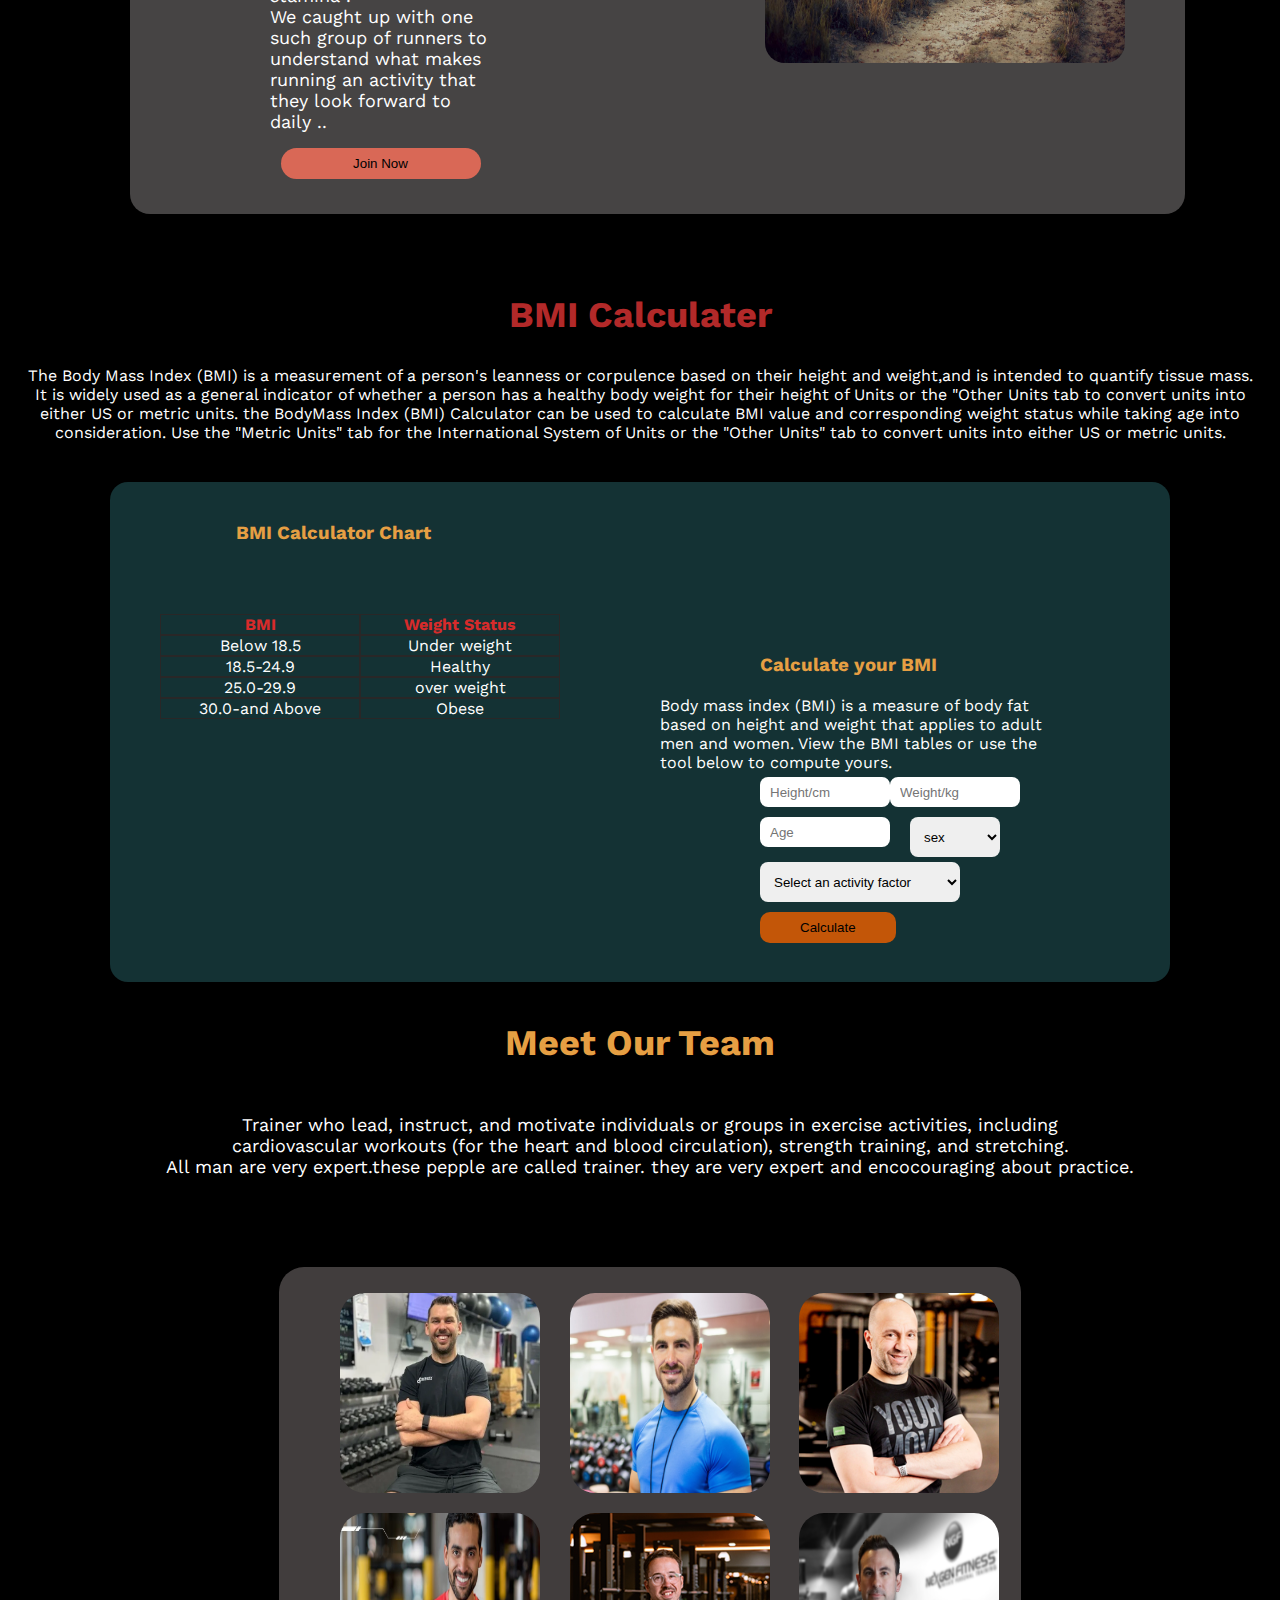
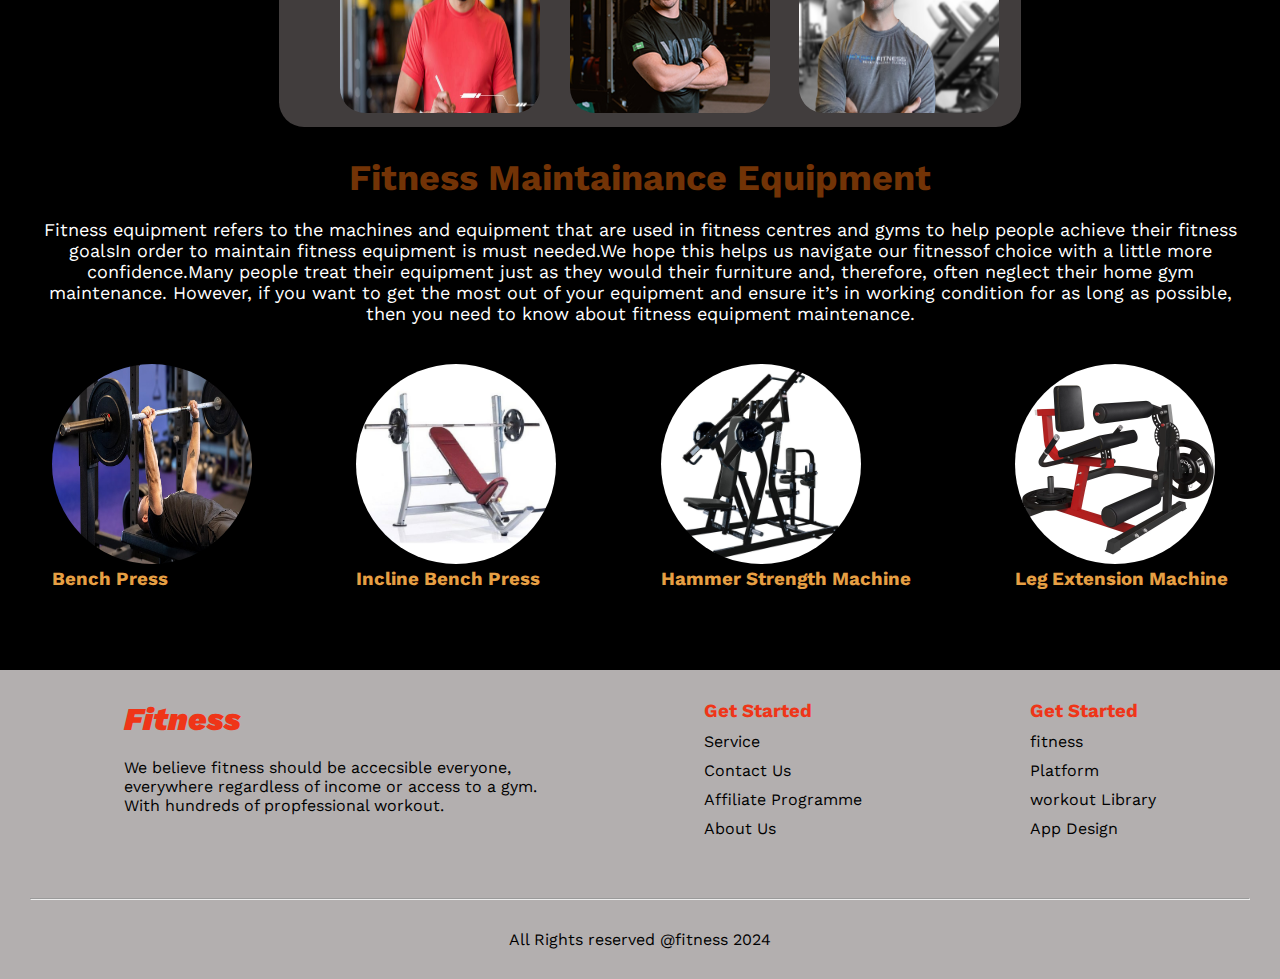
==== commit 51a9796a: "added own section ,images" ====
--- a/index.html
+++ b/index.html
@@ -1,5 +1,6 @@
 <!DOCTYPE html>
 <html lang="en">
+
 <head>
     <meta charset="UTF-8">
     <meta name="viewport" content="width=device-width, initial-scale=1.0">
@@ -9,6 +10,7 @@
 
 
 </head>
+
 <body class="work-sans-font">
     <header class="header">
         <nav class="container nav-bar ">
@@ -23,341 +25,461 @@
 
             </div>
             <div class="menu">
-                <img src="https://w7.pngwing.com/pngs/616/930/png-transparent-hamburger-button-computer-icons-menu-bar-line-thumbnail.png">
-            </div>
-            </nav>
-            <section class="total">
+                <img
+                    src="https://w7.pngwing.com/pngs/616/930/png-transparent-hamburger-button-computer-icons-menu-bar-line-thumbnail.png">
+            </div>
+        </nav>
+        <section class="total">
             <div class="text-content">
-                <h3>Get   body in <br> 
-
-                   <span class="shape">shape</span>  & stay <br>
+                <h3>Get body in <br>
+
+                    <span class="shape">shape</span> & stay <br>
 
                     healthy
                 </h3>
                 <p>One's ability to execute daily activities with optimal
                     performance with the management of disease ,stress.<br>Strong body Fitness
                     will helps you stay fit.
-                        
-                    
+
+
                 </p>
                 <div class=buttons>
-                <button class="btn-c">Join club Now! </button> <button class="btn-c2">Dowmload App</button>
-                  </div>               
-
-
-                 
+                    <button class="btn-c">Join club Now! </button> <button class="btn-c2">Dowmload App</button>
+                </div>
+
+
+
             </div>
             <div class="text-image">
                 <img src="./images/Images 2.png">
                 <div class="text-btn">
                     <div class="circle"></div>
-                    <div>   <h1 class="num"> 350+</h1>
-                        <p class="num2">Video tutorial </p> </div>
-                  
-                 
-             </div>
-             <div class="another">
-                <div class="another 2">
-                    <div class="go">
-                        <h1 class="num">500+</h1>
-                    <p class="num2">Free workout videos</p></div>
-                </div>
-
-             </div>
-
-
-
-            </div>
-        </section>
-            
-
-
-
-                
-                
-            
-
-
-
-            
-            
-            
-
-            
-
-            
-
-            
-                
-
-            
-
-
-        
-        
-        
+                    <div>
+                        <h1 class="num"> 350+</h1>
+                        <p class="num2">Video tutorial </p>
+                    </div>
+
+
+                </div>
+                <div class="another">
+                    <div class="another 2">
+                        <div class="go">
+                            <h1 class="num">500+</h1>
+                            <p class="num2">Free workout videos</p>
+                        </div>
+                    </div>
+
+                </div>
+
+
+
+            </div>
+        </section>
+
+
+
+
+
+
+
+
+
+
+
+
+
+
+
+
+
+
+
+
+
+
+
+
+
+
+
     </header>
     <main>
         <section class="Habits">
             <div class="second-text">
                 <h1>Change Your Habits</h1>
                 <p> For ensure better life fitness is must.Fitness should be accessible<br>
-                to everyone,everywhere. So, change your habits ,change your life.</p>
+                    to everyone,everywhere. So, change your habits ,change your life.</p>
 
             </div>
             <div class="second-img">
                 <div class="div1">
                     <img src="./images/image 3.png" alt="">
                     <h3>Movement</h3>
-                    <p>Movement training focuses on strengthening various muscle groups at once instead of one muscle at a time.</p>
+                    <p>Movement training focuses on strengthening various muscle groups at once instead of one muscle at
+                        a time.</p>
                 </div>
                 <div class="div2">
                     <img src="./images/image 2.png" alt="">
                     <h3>Time</h3>
-                    <p>Time management is very essential to all.We should time our workouts to make sure we're getting the right amount without overdoing.</p>
+                    <p>Time management is very essential to all.We should time our workouts to make sure we're getting
+                        the right amount without overdoing.</p>
                 </div>
                 <div class="div3">
                     <img src="./images/image 4.png" alt="">
                     <h3>Practice</h3>
-                    <p>Nothing is impossible without practice.Practice is essential in order to develop, improve, or display a specificcapability or skill.</p>
+                    <p>Nothing is impossible without practice.Practice is essential in order to develop, improve, or
+                        display a specificcapability or skill.</p>
                 </div>
                 <div class="div4">
                     <img src="./images/image 5.png" alt="">
                     <h3>Weight Loss</h3>
-                    <p>Losing weight happens by not only changing your eating habits, but also stepping up your exercise routine.</p>
+                    <p>Losing weight happens by not only changing your eating habits, but also stepping up your exercise
+                        routine.</p>
                 </div>
             </div>
 
 
         </section>
         <section class="run-total">
-        <div class="run">
-          <div class="run-text">
-            <h1>Run an Extra<br> mile Easily</h1>
-            <p>Getting out of bed and going on a run daily is a task for many, but for seasond runners, it's an activity that boosts stamina .<br>
-                We caught up with one such group of runners to understand what makes running an activity that they look forward to daily ..
-
-                
-                 
-
-
-
-
-                
-                
-        </p>
-            <button class="join">Join Now</button>
-
-          </div>
-          <div class="run-image">
-           <img src="./images/run.jpg">
-
-
-          </div>
-
-        </div>
-    </section>
-    <section class="calculater">
-        <div class="bmi-calculator">
-            <h1>BMI Calculater</h1>
-            <p>  The Body Mass Index (BMI) is a measurement of a person's leanness or corpulence based on their height and weight,and is intended to quantify tissue mass.<br>
-                 It is widely used as a general indicator of whether a person has a healthy body weight for their height of Units or the "Other Units tab to convert units into either US or metric units.
-                 the BodyMass Index (BMI) Calculator can be used to calculate BMI value and corresponding weight status while taking age into consideration. Use the "Metric Units" tab for the International System of Units or the "Other Units" tab to convert units into either US or metric units.        
-                 
-                     </p>
- 
-
-
-
-
-        </div>
-        <section class="total">
-        
-            <div class="total-calcu">
-                 <h3>BMI Calculator Chart</h3>
-
-            <div class="flex">
-                
-                <div class="BMI">
-                <div class="item"> <h4>BMI</h4> </div>
-                <div class="item"> <p>Below 18.5</p></div>
-                <div class="item"> <p>18.5-24.9</p></div>
-                <div class="item"><p>25.0-29.9</p></div>
-                <div class="item"><p>30.0-and Above</p></div>
-            </div>                
-            
-            <div class="weight">
-                <div class="item"> <h4>Weight Status</h4></div>
-                <div class="item"><p>Under weight</p></div>
-                <div class="item"><p>Healthy</p></div>
-                <div class="item"><p>over weight</p></div>
-                <div class="item"><p>Obese</p></div>
-
-                
-
-
-            </div>
-            <section class="last">
-           
-                <div class="Calculate-input">
-                   <h3>Calculate your BMI</h3>
-               
-                   <p>Body mass index (BMI) is a measure of body fat based on height and weight that applies to adult men and women. View the BMI tables or use the tool below to compute yours.
-    
+            <div class="run">
+                <div class="run-text">
+                    <h1>Run an Extra<br> mile Easily</h1>
+                    <p>Getting out of bed and going on a run daily is a task for many, but for seasond runners, it's an
+                        activity that boosts stamina .<br>
+                        We caught up with one such group of runners to understand what makes running an activity that
+                        they look forward to daily ..
+
+
+
+
+
+
+
+
+
                     </p>
-               </div>
-            </section>  
-    
-            
-            
-            
-        </section>
-    
-
-
-            
-           
-                
-          
-
-            
-            
-            
-
-        
-        
-        
-    </section>
-
-
-
-
-
-
-
-      <section class="trainer">
-    <div class="meet">
-        <div class="meet-man">
-            <h1>Meet Our Team</h1>
-            <p> Trainer who lead, instruct, and motivate individuals or groups in exercise activities, including cardiovascular workouts<br> (for the heart and blood circulation), strength training, and stretching. All man are very expert.these pepple are called trainer.
-            <br>   they are very expert and encocouraging about practice.
-            </p>
-
-        </div>
-    </div>
-
-    <div class="meet-img">
-        <div class="border">
-        <div class="row-one">
-            <div class="member">
-                <img src="./images/trainer1.png" alt="">
-                <h4></h4>
-                <p></p>
-            </div>
-            <div class="member">
-                <img src="./images/trainer2.png" alt="">
-                <h4></h4>
-                <p></p>
-            </div>
-            <div class="member">
-                <img src="./images/trainer3.png" alt="">
-                <h4></h4>
-                <p></p>
-            </div>
-            
-            
-
-        </div>
-        <div class="row-two">
-            <div class="member">
-                <img src="./images/trainer4.png" alt="">
-                <h4></h4>
-                <p></p>
-            </div>
-            <div class="member">
-                <img src="./images/trainer5.png" alt="">
-                <h4></h4>
-                <p></p>
-            </div>
-            <div class="member">
-                <img src="./images/trainer6.png" alt="">
-                <h4></h4>
-                <p></p>
-            </div>
-
-        </div>
-
-    </div>
-
-    </div>
-    </section>
-
-    
-   
+                    <button class="join">Join Now</button>
+
+                </div>
+                <div class="run-image">
+                    <img src="./images/run.jpg">
+
+
+                </div>
+
+            </div>
+        </section>
+        <section class="calculater">
+            <div class="bmi-calculator">
+                <h1>BMI Calculater</h1>
+                <p> The Body Mass Index (BMI) is a measurement of a person's leanness or corpulence based on their
+                    height and weight,and is intended to quantify tissue mass.<br>
+                    It is widely used as a general indicator of whether a person has a healthy body weight for their
+                    height of Units or the "Other Units tab to convert units into either US or metric units.
+                    the BodyMass Index (BMI) Calculator can be used to calculate BMI value and corresponding weight
+                    status while taking age into consideration. Use the "Metric Units" tab for the International System
+                    of Units or the "Other Units" tab to convert units into either US or metric units.
+
+                </p>
+
+
+
+
+
+            </div>
+            <section class="total-bmi">
+
+                <div class="total-calcu">
+                    <h3>BMI Calculator Chart</h3>
+
+                    <div class="flex">
+
+                        <div class="BMI">
+                            <div class="item">
+                                <h4>BMI</h4>
+                            </div>
+                            <div class="item">
+                                <p>Below 18.5</p>
+                            </div>
+                            <div class="item">
+                                <p>18.5-24.9</p>
+                            </div>
+                            <div class="item">
+                                <p>25.0-29.9</p>
+                            </div>
+                            <div class="item">
+                                <p>30.0-and Above</p>
+                            </div>
+                        </div>
+
+                        <div class="weight">
+                            <div class="item">
+                                <h4>Weight Status</h4>
+                            </div>
+                            <div class="item">
+                                <p>Under weight</p>
+                            </div>
+                            <div class="item">
+                                <p>Healthy</p>
+                            </div>
+                            <div class="item">
+                                <p>over weight</p>
+                            </div>
+                            <div class="item">
+                                <p>Obese</p>
+                            </div>
+
+
+
+
+                        </div>
+                        <section class="last">
+
+                            <div class="Calculate-input">
+                               <div class="index">
+                                <h3>Calculate your BMI</h3>
+
+                                <p>Body mass index (BMI) is a measure of body fat based on height and weight that
+                                    applies to adult men and women. View the BMI tables or use the tool below to compute
+                                    yours.
+
+                                </p>
+                            </div>
+                             <div class="input-class">
+                                <div class="grid-one">
+                                    <input type="text" name="" id="" placeholder="Height/cm"> <input type="text" name=""
+                                    placeholder="Weight/kg">
+                                <input type="text" name="" placeholder="Age" />
+                                <select name="sex" id="">
+                                    <option>sex</option>
+                                    <option>male</option>
+                                    <option>female</option>
+                                </select>
+
+                                </div>
+                                
+
+
+                                 <div class="activity">
+                                <select>
+                                    <option value="Select an activity factor">Select an activity factor</option>
+                                </select>
+                            </div>
+                            </div>
+                            
+                                <button class="input-button">Calculate</button>
+
+                            
+
+
+
+                            </div>
+
+
+                          </div>
+                        </section>
+
+
+            </section>
+
+
+
+
+
+
+
+
+
+
+
+
+
+
+
+        </section>
+
+
+
+
+
+
+
+        <section class="trainer">
+            <div class="meet">
+                <div class="meet-man">
+                    <h1>Meet Our Team</h1>
+                    <p> Trainer who lead, instruct, and motivate individuals or groups in exercise activities, including<br>
+                        cardiovascular workouts (for the heart and blood circulation), strength training, and
+                        stretching.<br> All man are very expert.these pepple are called trainer.
+                         they are very expert and encocouraging about practice.
+                    </p>
+
+                </div>
+            </div>
+
+            <div class="meet-img">
+                <div class="border">
+                    <div class="row-one">
+                        <div class="member">
+                            <img src="./images/trainer1.png" alt="">
+                            <h4></h4>
+                            <p></p>
+                        </div>
+                        <div class="member">
+                            <img src="./images/trainer2.png" alt="">
+                            <h4></h4>
+                            <p></p>
+                        </div>
+                        <div class="member">
+                            <img src="./images/trainer3.png" alt="">
+                            <h4></h4>
+                            <p></p>
+                        </div>
+
+
+
+                    </div>
+                    <div class="row-two">
+                        <div class="member">
+                            <img src="./images/trainer4.png" alt="">
+                            <h4></h4>
+                            <p></p>
+                        </div>
+                        <div class="member">
+                            <img src="./images/trainer5.png" alt="">
+                            <h4></h4>
+                            <p></p>
+                        </div>
+                        <div class="member">
+                            <img src="./images/trainer6.png" alt="">
+                            <h4></h4>
+                            <p></p>
+                        </div>
+
+                    </div>
+
+                </div>
+
+            </div>
+        </section>
+
+
+        <section class="equipment">
+            <div class="instrument">
+                <h1>Fitness Maintainance Equipment</h1>
+                <p> Fitness equipment refers to the machines and equipment that are used in fitness centres and gyms to help people achieve their fitness goalsIn order to maintain fitness equipment is must needed.We hope this helps us navigate our fitnessof choice 
+                    with a little more confidence.Many people treat their equipment just as they would their furniture and, therefore, often neglect their home gym maintenance. However, if you want to get the most out of your equipment and ensure it’s in working condition for as long as possible, then you need to know about fitness equipment maintenance.
+                </p>
+
+
+            </div>
+
+            <div class="instrument-img">
+                <div class="et-1">
+                    
+                     <img src="./images2/AF-HERO_BenchPress-1024x683.jpg" alt="">
+                     <h3>Bench Press</h3>
+                    <p></p>
+                    <num></num>
+                </div>
+                <div class="et-2">
+                    
+                    <img src="./images2/incline-bench-press-machine-1000x1000.jpg">
+                    <h3>Incline Bench Press</h3>
+                    <p></p>
+                    <num></num>
+                </div>
+                <div class="et-3">
+                    
+                    <img src="./images2/IL-CB-MIDBLK-Iso-Lateral-Chest-Back.jpg" alt="">
+                    <h3>Hammer Strength Machine</h3>
+                    <p></p>
+                    <num></num>
+                </div>
+                <div class="et-4">
+                    
+                    
+                    <img src="./images2/syedee-Leg-Extension-Curl-Machine-Lower-Body-Special-Adjustable-Exercise-Bench-Plate-Loaded-Rotary-Thigh-Home-Gym-Weight-Machine_3d7db9a6-dbad-4a85-9a0b-5aff72bf87c4.55f24c94cf7f6ad7876d848dcebdc3c5.webp" alt="">
+                    <h3>Leg Extension Machine</h3>
+                    <p></p>
+                    <num></num>
+                </div>
+
+
+            </div>
+
+
+
+        </section>
+
+
+
 
     </main>
-    
-     <footer class="footer-class">
+
+    <footer class="footer-class">
         <section class="footer">
             <div class="fitness">
                 <h1> <i> <span class=fun-one>Fitness</span></i> </h1>
                 <p>We believe fitness should be accecsible everyone,<br>everywhere
-                regardless of income or access to a gym.<br>With hundreds of propfessional
-            workout.</p>
-            </div> 
+                    regardless of income or access to a gym.<br>With hundreds of propfessional
+                    workout.</p>
+            </div>
             <div class="fitness-one">
                 <h3>Get Started</h3>
                 <p>Service</p>
                 <p>Contact Us</p>
                 <p>Affiliate Programme</p>
                 <p>About Us</p>
-             </div>
+            </div>
             <div class="fitness-two">
                 <h3>Get Started</h3>
                 <p>fitness</p>
                 <p>Platform</p>
                 <p>workout Library</p>
                 <p>App Design</p>
-    
-            </div>
-            
-        </section> 
+
+            </div>
+
+        </section>
         <div class="line">
-            <hr/>
-                <p class="line-p" >All Rights reserved @fitness 2024</p>
-            </div> 
+            <hr />
+
+            <p class="line-p">All Rights reserved @fitness 2024</p>
+        </div>
     </footer>
-   
-      
-
-
-    
-        
-            
-
-
-            
-
-    
-
-
-
-
-    
-    
-      
-
-           
-  
-
-  
-
-       
-
-        
-        
-    
-    
+
+
+
+
+
+
+
+
+
+
+
+
+
+
+
+
+
+
+
+
+
+
+
+
+
+
+
+
+
+
+
 
 </body>
+
 </html>--- a/style.css
+++ b/style.css
@@ -4,489 +4,704 @@
 .work-sans-font {
     font-family: "Work Sans", sans-serif;
     font-optical-sizing: auto;
-    font-weight:400;
-    font-style: normal;}
-    .shape{font-family: "Dancing Script", cursive;}
-*{margin: 0;
-padding: 0;
-box-sizing: border-box;}
-*{max-width: 1440px;
+    font-weight: 400;
+    font-style: normal;
+}
+
+.shape {
+    font-family: "Dancing Script", cursive;
+}
+
+* {
+    margin: 0;
+    padding: 0;
+    box-sizing: border-box;
+}
+
+* {
+    max-width: 1440px;
     margin: 0 auto;
-   
-} 
-    
-   
-    .header{
-        background-color: #000;
-        background-image: linear-gradient(
-        to bottom,
-          rgba(17, 17, 17, 1) 0%,
-          rgb(119, 119, 119, 0) 20%,f
-          rgba(17, 17, 17, 1) 50%
-        );
-      
-       
-        
-       
-    }
-    .menu{display: none;}
-    .text-content{color: white;
-    margin:20px 80px;
-}
-    .text-content p{ margin: 30px ;}
-    .text-content h3{
-    font-size:40px;
-font-weight:900;
-padding: 30px;
-}
-.buttons{padding-left: 30px;}
-     
-   
-    
-      
-        
-    
-    .nav-bar{
-        display: flex;
-        justify-content: space-between;
-        padding: 50px;
-        margin-right: 20px;}
-        
+
+}
+
+
+.header {
+    background-color: #000;
+    background-image: linear-gradient(to bottom,
+            rgba(17, 17, 17, 1) 0%,
+            rgb(119, 119, 119, 0) 20%, f rgba(17, 17, 17, 1) 50%);
+
+
+
+
+}
+
+.menu {
+    display: none;
+}
+
+.text-content {
+    color: white;
+    margin: 20px 80px;
+}
+
+.text-content p {
+    margin: 30px;
+}
+
+.text-content h3 {
+    font-size: 40px;
+    font-weight: 900;
+    padding: 30px;
+}
+
+.buttons {
+    padding-left: 30px;
+}
+
+
+
+
+
+
+.nav-bar {
+    display: flex;
+    justify-content: space-between;
+    padding: 50px;
+    margin-right: 20px;
+}
+
+
+.container nav-bar {
+    margin: 30px;
+}
+
+.nav-options {
+    display: flex;
+    justify-content: space-evenly;
+    gap: 3rem;
+    /* border: 1px solid #000; */
+    border-radius: 80px;
+
+
+
+}
+
+.fun h1 {
+    font-size: 36px;
+    font-weight: 900;
+}
+
+.fun {
+    color: rgba(230, 83, 60, 1);
+}
+
+/* margin-:30px 60px;} */
+
+
+
+
+
+.fun2 {
+    background-color: rgba(230, 83, 60, 1);
+    color: #fff;
+    padding: 8px 30px;
+    border: 1px solid rgba(255, 255, 255, 0.883);
+    border-radius: 50px;
+}
+
+.nav-options p {
+    color: #fff;
+    font-size: 18px;
+    font-weight: normal;}
+
+
+
+
+
+
+
+
+
+
+.container nav-bar {
+    justify-content: space-between;
+}
+
+.menu {
+    /* display: block; */
+}
+
+.menu img {
+    width: 40px;
+    height: 40px;
+}
+
+.total {
+    display: flex;
+}
+
+.btn-c {
+    background-color: rgba(230, 83, 60, 1);
+    color: white;
+    padding: 8px 30px;
+    border: none;
+    border-radius: 20px;
+}
+
+.btn-c2 {
+
+    padding: 8px 30px;
+    border: none;
+    border-radius: 20px;
+}
+
+.circle {
+    width: 20px;
+    height: 20px;
+    background-color: rgba(230, 83, 60, 1);
+    border-radius: 50%;
  
-.container nav-bar{margin: 30px;}
-    .nav-options{
-        display: flex;
-        justify-content: space-evenly;
-        gap: 3rem;
-        border:1px solid #000;
-        border-radius:80px ;
-       
-
- 
-    }
-    .fun h1{
-        font-size:36px;
-        font-weight: 900;
-    }
-    .fun{
-        color: rgba(230, 83, 60, 1);}
-        /* margin-:30px 60px;} */
-       
-    
-        
-    
-    
-    .fun2{
-        background-color:  rgba(230, 83, 60, 1);
-    color: #fff;
-padding: 8px 30px;
-border:1px solid rgba(255, 255, 255, 0.883);
-border-radius:50px ;}
-    .nav-options p{
-        color: #fff;
-        font-size: 18px;
-        font-weight: normal;
-     
-        }
-       
-       
-       
-        
-      
-    
-
-    
-    .container nav-bar{
-        justify-content: space-between;
-    } .menu{
-        /* display: block; */
-    }
-    .menu img{ width: 40px;
-    height: 40px;} 
-    .total{
-        display: flex;}
-     .btn-c{
-       background-color:  rgba(230, 83, 60, 1) ;
-       color:white ;
-       padding: 8px 30px;
-       border:none;
-       border-radius: 20px;
-    }
-    .btn-c2{
-        
-        padding: 8px 30px;
-        border:none;
-        border-radius: 20px;}
-    .circle{
-        width: 20px;
-        height: 20px;
-        background-color:  rgba(230, 83, 60, 1);
-        border-radius: 50%;
-    }
-    .num{
-        color: #fff;
-    }
-    .num2{
-        color: #fff;}
-  
-    
-      .text-btn{
-        background: rgba( 255, 255, 255, 0.25 );
-        box-shadow: 0 8px 32px 0 rgba( 31, 38, 135, 0.37 );
-        
-        border-radius: 10px;
-        border: 1px solid rgba( 255, 255, 255, 0.18 );
-    display: flex;
-gap: 0.1rem;
-justify-content: center;
-align-items: center;
-width: 140px;
-height: 80px;}
-.go{
-    background: rgba( 255, 255, 255, 0.25 );
-    box-shadow: 0 8px 32px 0 rgba( 31, 38, 135, 0.37 );
-    
+}
+
+.num {
+    color: #fff;
+}
+
+.num2 {
+    color: #fff;
+}
+
+
+.text-btn {
+    background: rgba(255, 255, 255, 0.25);
+    box-shadow: 0 8px 32px 0 rgba(31, 38, 135, 0.37);
+
     border-radius: 10px;
-    border: 1px solid rgba( 255, 255, 255, 0.18 );
-display: flex;
-flex-direction: column;
-gap: 0.1rem;
-justify-content: center;
-align-items: center;
-width: 150px;
-height: 80px;
-padding: 5px 20px;}
-
-
-
-
-
-
-
-.text-image{
+    /* border: 1px solid rgba(255, 255, 255, 0.18); */
+    display: flex;
+    gap: 0.1rem;
+    justify-content: center;
+    align-items: center;
+    width: 140px;
+    height: 80px;
+    margin-left:65%;}
+    
+
+
+
+.go {
+    background: rgba(255, 255, 255, 0.25);
+    box-shadow: 0 8px 32px 0 rgba(31, 38, 135, 0.37);
+
+    border-radius: 10px;
+    border: 1px solid rgba(255, 255, 255, 0.18);
+    display: flex;
+    flex-direction: column;
+    gap: 0.1rem;
+    justify-content: center;
+    align-items: center;
+    width: 150px;
+    height: 80px;
+    padding: 5px 20px;
+}
+
+
+
+
+
+
+
+.text-image {
     position: relative;
-margin-right:95px;}
-.text-btn{
+    margin-right: 95px;
+}
+
+.text-btn {
     position: absolute;
     top: 55%;
-    right:190%;
-}
-.go{
+    right:165%;
+}
+
+.go {
     position: absolute;
-bottom:55%;
-    right: 8%}
-   .Habits{
+    bottom: 55%;
+    right: 8%
+}
+
+.Habits {
     /* width: 1440px; */
-     background-color: #000;
-    background-image: linear-gradient(
-    to bottom,
-      rgba(17, 17, 17, 1) 0%,
-      rgb(119, 119, 119, 0) 20%,f
-      rgba(17, 17, 17, 1) 50%
-    ); 
-}
-    .second-text h1 
-    {color: burlywood;
-        font-size: 36px;
-        font-weight: 900;
-    text-align: center;
-    
-padding: 40px 30px;}
-
-.second-text p
-{color: #fff;
-text-align: center;}
-    
-    .second-img{
-        display: flex;
-       
-    gap:3rem;
-padding: 40px 80px;
-margin-left:80px;
-text-align: center;}
-.div1, .div2, .div3,.div4, h3{color: rgb(230, 159, 67);}
-.second-img img{
+    background-color: #000;
+    background-image: linear-gradient(to bottom,
+            rgba(17, 17, 17, 1) 0%,
+            rgb(119, 119, 119, 0) 20%, f rgba(17, 17, 17, 1) 50%);
+}
+
+.second-text h1 {
+    color: burlywood;
+    font-size: 36px;
+    font-weight: 900;
+    text-align: center;
+
+    padding: 40px 30px;
+}
+
+.second-text p {
+    color: #fff;
+    text-align: center;
+}
+
+.second-img {
+    display: flex;
+
+    gap: 3rem;
+    padding: 40px 80px;
+    margin-left: 80px;
+    text-align: center;
+}
+
+.div1,
+.div2,
+.div3,
+.div4,
+h3 {
+    color: rgb(230, 159, 67);
+}
+
+.second-img img {
     padding: 10px 30px;
     border: none;
-    border-radius:50%;
-}
-.second-img p{
-    color: #fff;}
-.run-total{
+    border-radius: 50%;
+}
+
+.second-img p {
+    color: #fff;
+}
+
+.run-total {
     background-color: #000;
-    background-image: linear-gradient(
-    to bottom,
-      rgba(17, 17, 17, 1) 0%,
-      rgb(119, 119, 119, 0) 20%,f
-     
-      rgba(17, 17, 17, 1) 50%
-    );
-padding:20px 40px;
-}
-.run{
-    display: flex;
-  padding:30px 60px;
-  border: 4px solid #fff;
-  background-color:rgb(70, 68, 68);
-gap: 4rem;
-margin-right:55px;
-margin-left:90px;
-border: none;
-border-radius:20px ;
- }
-
-
-    
-
-    
-    
-
-.run-text{
+    background-image: linear-gradient(to bottom,
+            rgba(17, 17, 17, 1) 0%,
+            rgb(119, 119, 119, 0) 20%, f rgba(17, 17, 17, 1) 50%);
+    padding: 20px 40px;
+}
+
+.run {
+    display: flex;
+    padding: 30px 60px;
+    border: 4px solid #fff;
+    background-color: rgb(70, 68, 68);
+    gap: 4rem;
+    margin-right: 55px;
+    margin-left: 90px;
+    border: none;
+    border-radius: 20px;
+}
+
+
+
+
+
+
+
+.run-text {
     display: flex;
     flex-direction: column;
     row-gap: 1rem;
     margin-top: 30px 50px;
     margin-left: 60px;
     padding: 5px 20px;
-    
-}
-.run-text h1{
+
+}
+
+.run-text h1 {
     color: rgb(230, 159, 67);
-font-size: 36px;
-font-weight: 900;
-
-}
-.run-text p{
-    color: #fff;
-font-size: 18px;}
-.run-image img{
+    font-size: 36px;
+    font-weight: 900;
+
+}
+
+.run-text p {
+    color: #fff;
+    font-size: 18px;
+}
+
+.run-image img {
     width: 360px;
-        height:300px;
+    height: 300px;
     border: none;
-border-radius:20px;
-margin-top: 30px;
-margin-left: 190px;
-}
-.join{
-    background-color:  rgb(217, 104, 86);
-padding: 8px 30px;
-width: 200px;
-border: none;
-border-radius:20px ;}
-
-
-
-
-.trainer
-{background-color: #000;
-    background-image: linear-gradient(
-    to bottom,
-      rgba(17, 17, 17, 1) 0%,
-      rgb(119, 119, 119, 0) 20%,f
-      rgba(17, 17, 17, 1) 50% );
-   ;}
- 
-   
-   
-
-
-.meet-img{
-    margin:20px 90px;
+    border-radius: 20px;
+    margin-top: 30px;
+    margin-left: 190px;
+}
+
+.join {
+    background-color: rgb(217, 104, 86);
+    padding: 8px 30px;
+    width: 200px;
+    border: none;
+    border-radius: 20px;
+}
+
+
+
+
+.trainer {
+    background-color: #000;
+    background-image: linear-gradient(to bottom,
+            rgba(17, 17, 17, 1) 0%,
+            rgb(119, 119, 119, 0) 20%, f rgba(17, 17, 17, 1) 50%);
+    
+}
+
+
+
+
+
+.meet-img {
+    margin: 20px 90px;
     padding: 30px 70px;
     margin-left: 60px;
 }
-  .border{
-    margin-left:15%;
-    margin-right:10%;
-    padding:10px 15px;
+
+.border {
+    margin-left: 15%;
+    margin-right: 10%;
+    padding: 10px 15px;
     background-color: rgb(65, 61, 61);
-    border-radius:25px ;
-  }  
-    
-   
-    
-    
-
- 
-.meet-man h1{
+    border-radius: 25px;
+}
+
+
+
+
+
+
+.meet h1{
     color: rgb(230, 159, 67);
-font-size: 36px;
-font-weight:bolder;
-text-align: center;}
-.row{display:flex;
-}
-.meet-man p{
-    color: #fff;
+    font-size: 36px;
+    font-weight:bold;
+    text-align: center;}
+
+
+.row {
+    display: flex;
+}
+
+.meet-man p {
+    color: #fff;
+    text-align: center;
+    font-size: 18px;
+    margin-top: 10px;
+    /* gap:18px; */
+
+    padding: 40px 70px;
+    margin-left: 20px;
+}
+
+.row-one {
+    display: flex;
+    margin: 1rem 0;
+
+    gap: 1rem;
+    margin-left: 40px;
+
+
+}
+
+.row-two {
+    display: flex;
+    gap: 1rem;
+
+    margin-left: 40px;
+
+}
+
+.member img {
+
+    height:200px;
+    width:200px ;
+
+    border-radius: 25px
+}
+.equipment{
+    background-color: #000;
+    background-image: linear-gradient(to bottom,
+            rgba(17, 17, 17, 1) 0%,
+            rgb(119, 119, 119, 0) 20%, f rgba(17, 17, 17, 1) 50%);
+            /* margin:-30px;
+    */
+}  
+.equipment h1{
+    color: rgb(114, 51, 6);
+    font-size:36px;
+    font-weight: bold;
 text-align: center;
-font-size:20px;
-margin-top: 10px;
-/* gap:18px; */
-
-padding: 40px 70px;
-margin-left:20px ;}
-
-.row-one{
-    display: flex;
-    margin: 1rem 0;
-
-    gap: 1rem;
-    margin-left:40px;
-
-   
-}
-.row-two{
-    display: flex;
-    gap: 1rem;
-
-    margin-left:40px;
-   
-}
-.member img{
-   
-    height:400px;
-    width: 250px;
-   
-    border-radius:25px
-}
-.footer-class{
- 
-    background-color: blue;
-    /* margin: 10px 20px; */
- 
-
-}
-
-.footer{
+
+margin: -20px;}
+
+    .equipment p{
+        color: #fff;
+        font-size:18px;
+        text-align: center;
+        margin-top:30px;
+        margin-bottom: 30px;
+        padding: 10px 40px;
+    }
+    
+    
+.instrument-img img{
+    width: 200px;
+    height: 200px;
+    border: none;
+    border-radius:50%;
+}
+.instrument-img{
+    display: flex;
+  
+}
+instrument-img h3{
+    text-align: center;
+}
+
+
+  
+    
+
+.footer-class {
+
+
+    background-color:rgb(179, 175, 175);
+
+
+}
+
+.footer {
     display: flex;
     justify-content: space-evenly;
     padding: 30px 40px;
-    margin: 10px;
-}
-
-
-   .fun-one{
+    /* margin: 10px; */
+    /* margin: -50px; */
+}
+
+
+.fun-one {
     font-style: 36px;
     font-weight: bolder;
-    color: rgba(230, 83, 60, 1);
-}
+    color: rgb(239, 53, 24);
+}
+
+.fitness-one h3{
+    color:rgb(239,53,24) ;
+}
+.fitness-two h3{
+    color:rgb(239,53,24) ;
+}
+.fitness p {
+
+    margin-top: 20px;
+}
+
+.fitness-one p {
+
+    margin-top: 10px;
+
+}
+
+.fitness-two p {
+
+    margin-top: 10px;
+
+}
+
+.line {
+    text-align: center;
+    padding: 30px;
+}
+
+.line-p {
+    margin-top: 30px;
+}
+
+.calculater {
+    padding: 40px 20px;
+}
+
+.bmi-calculator {
+    text-align: center;
+
+}
+
+.calculater {
+    background-color: #000;
+    background-image: linear-gradient(to bottom,
+            rgba(17, 17, 17, 1) 0%,
+            rgb(119, 119, 119, 0) 20%, f rgba(17, 17, 17, 1) 50%);
+}
+
+.bmi-calculator p {
+    color: #fff;
+    font-size:16px;
+    text-align: center;
+    margin-top: 30px;
+}
+
+.bmi-calculator h1 {
+    color: rgb(178, 41, 41);
+    font-size: 36px;
+    font-weight: bolder;
+    margin-top: 20px;
+}
+
+
+.flex {
+
+    display: flex;
+    /* border:1px solid red; */
+    width: 400px;
+    margin-right: 65%;
+    margin-top: 20px;
+}
+
+
+.item {
+    border: 1px solid black;
+    text-align: center;
+    text-color: #fff;
+}
+
+.item h4 {
+    color: rgb(215, 43, 43);
+}
+
+.item p {
+    color: #fff;
+}
+
+
+
+
+
+.item {
+    border: 1px solid #292727;
+    width: 200px;
+}
+
+/* flex-direction: column; */
+/* border: 1px solid red;} */
+
+
+
+.total-bmi{
+    display: flex;
+    border: 1px solid red;
+    width:1060px;
+    height:500px;
+    background-color: rgb(20, 50, 52);
+    border: none;
+    border-radius: 18px;
+    margin-top: 40px;
+  
+}
+.total-calcu h3{
+    margin-left:30%;
+    margin-top:40px;
+}
+.flex{
+    /* border: 1px solid greenyellow; */
+    height:200px;
+    width:400px;
+    margin-bottom:30%;
+    margin-left: 20px;
+    padding: 30px;
+}
+.total-calcu .flex{
+    margin-top:40px;
+}
+.total-calcu {
+    margin-right: 65%;}
+
+
+.Calculate-input h3{
+  margin-left: 40%;margin-bottom:20px;
+}
+.Calculate-input p {
+    margin-left: 20%;
+    color:#fff;
+    margin-top: 10px;}
    
-   .fitness p{
-    
-margin-top: 20px;}
-
-.fitness-one p{
-
-    margin-top: 10px;
-
-}
-.fitness-two p{
-
-    margin-top: 10px;
-
-}
-.line{
-    text-align: center;
-    padding: 30px;
-}
-.line-p{
-    margin-top:30px;
-}
- .calculater{
-    padding: 30px 10px;
- } 
-    .bmi-calculator{
-       text-align: center;
-
-    } 
-    .calculater{
-        background-color: #000;
-    background-image: linear-gradient(
-    to bottom,
-      rgba(17, 17, 17, 1) 0%,
-      rgb(119, 119, 119, 0) 20%,f
-      rgba(17, 17, 17, 1) 50% );}
-      .bmi-calculator p{
-        color: #fff;
-        font-size:16px;
-        text-align: center;
-        margin-top:30px;}
-    .bmi-calculator h1{
-        color:rgb(178, 41, 41);
-        font-size: 36px;
-    font-weight:bolder;}
-
-    
- .flex{
-    
-    display: flex;
-    border:1 ps solid red;
-    width:400px;
-    margin-right:65%;
-    margin-top: 20px;
-}
-
-    
-    .item{
-        border: 1px solid black;
-        text-align: center;
-        text-color: #fff;
-    }
-    .item h4{
-        color: rgb(215, 43, 43);
-    }
-    .item p{
-        color: #fff;
-    }
-
-
-
+
+.next-table{
+    /* margin-bottom: 20px; */
+}
    
-   
-.item
-        {border: 1px solid #292727;
-    width:200px;}
-
-    /* flex-direction: column; */
-    /* border: 1px solid red;} */
-
-.total{
-    display: flex;}
-    .total-calcu{
-    margin-right:65%;
-    
-    }
-.Calculate-input p{
-    color: #fff;
-}
-
-   .Calculate-input {
-    margin-left:50px;
+ .grid-one{
+    display: grid;
+    grid-template-columns: repeat(2,1fr);
+    margin-right:40px;
+ }
+    
+  .last{
+    display:flex;
+  }
+
+.input-class{
+    margin-bottom:10px;
+    margin-left: 40%;
+}
+.Calculate-input {
+    /* margin-left: 50px; */
     /* padding: 10px 30px; */
     width: 500px;
-    margin-bottom: 30%;
-   }
-    
-
-
-
-
-
-
-
-    
-
-
-
-       
-       
-        
-      
-       
-        
-    
-        
-        
-        
-    
-
-          +    /* height: 300px;
+    margin-bottom: 30%; */
+    /* padding:10px 20px; */
+    /* border: 1px solid red; */
+    
+    
+  
+}
+.Calculate-input input{
+    margin-top: 5px;
+    padding-bottom:10px;
+    margin-bottom:5px;
+    width:130px;
+    height:30px;
+padding: 10px;
+border: none;
+border-radius:8px;}
+
+.calculate-input, select{
+    width:90px;
+    height:40px;
+
+border: none;
+border-radius:8px;
+padding:10px;
+margin-top:5px;}
+/* margin-bottom: 10px} */
+
+
+
+
+
+.calculate-input ,.activity select{
+    width:200px;
+    height:40px;
+    /* margin:10px; */
+    /* margin-top: 10px; */
+    
+} 
+.input-button{
+   padding: 8px 40px;
+   background-color:rgb(195, 86, 8);
+   border: none;
+   border-radius:10px ;
+   
+}
+ 
+.input-button{
+    margin-left: 40%;
+    margin-bottom: 10px;
+  
+}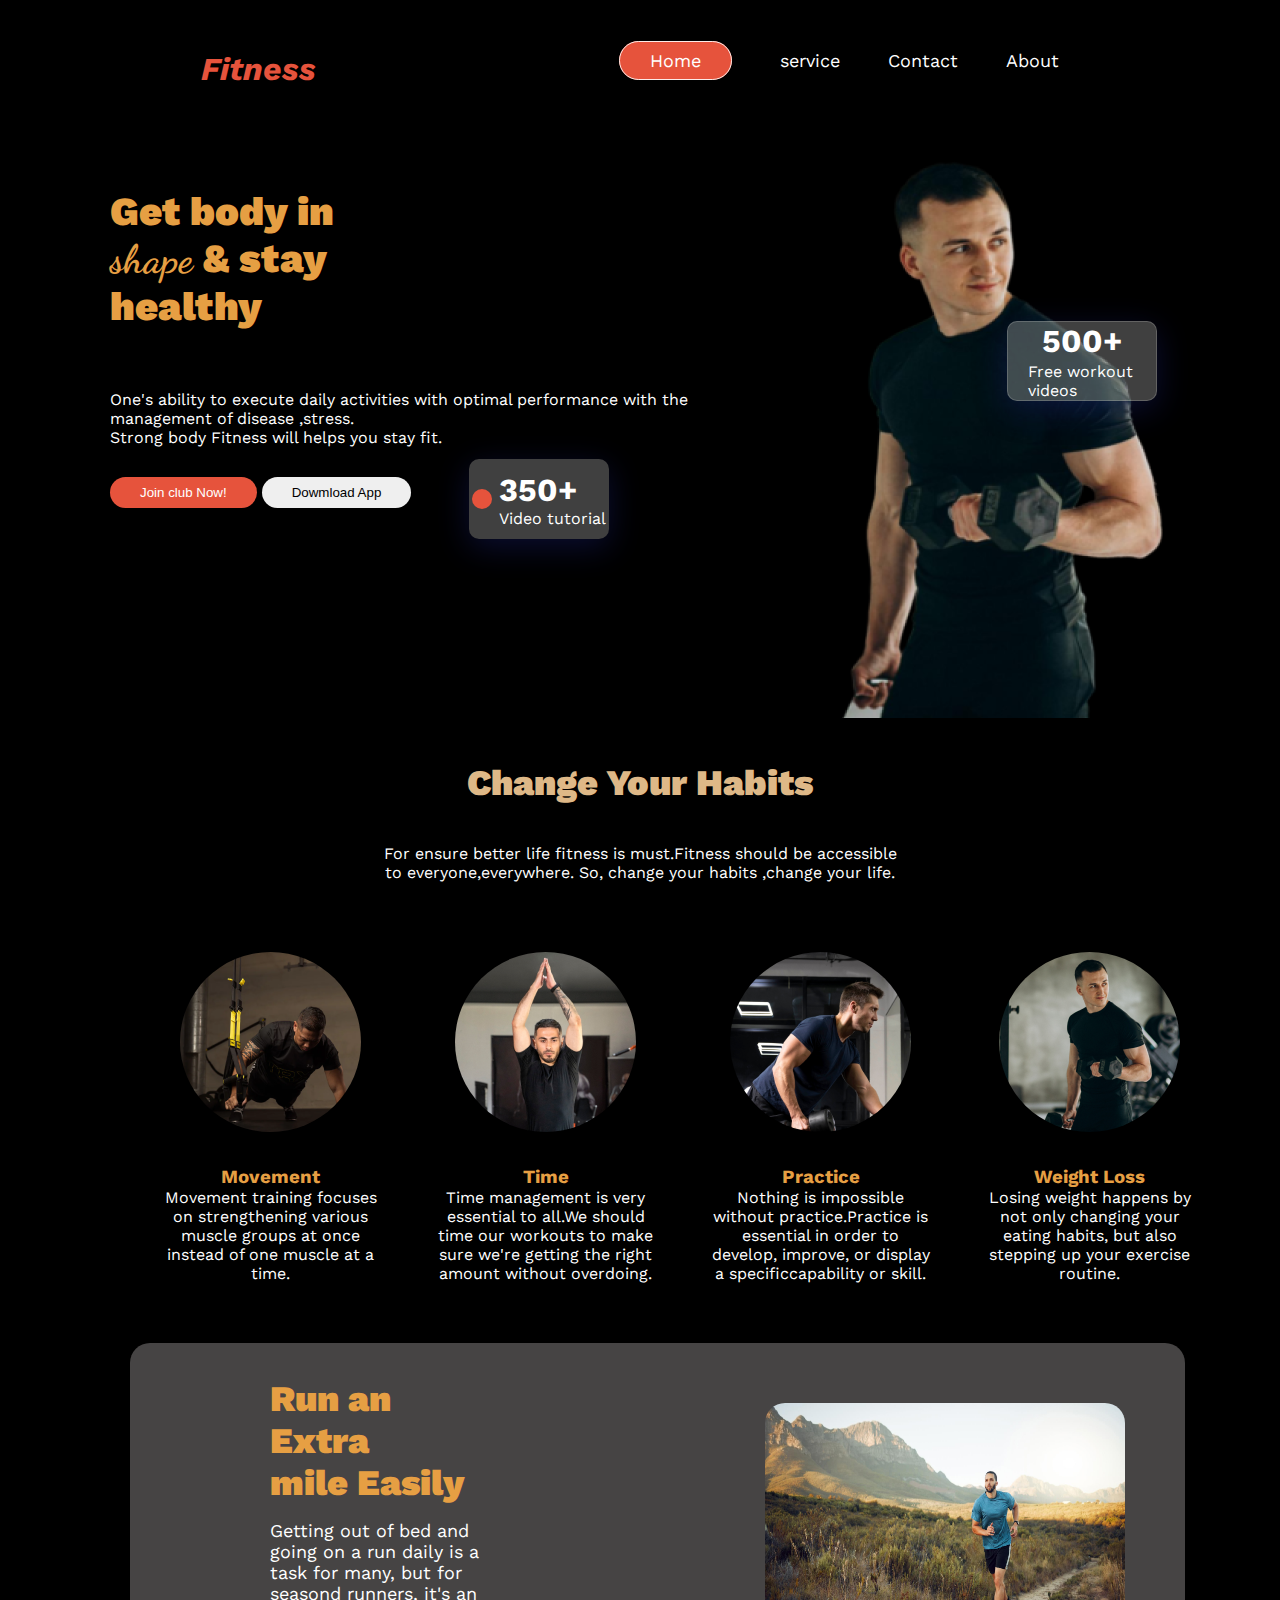
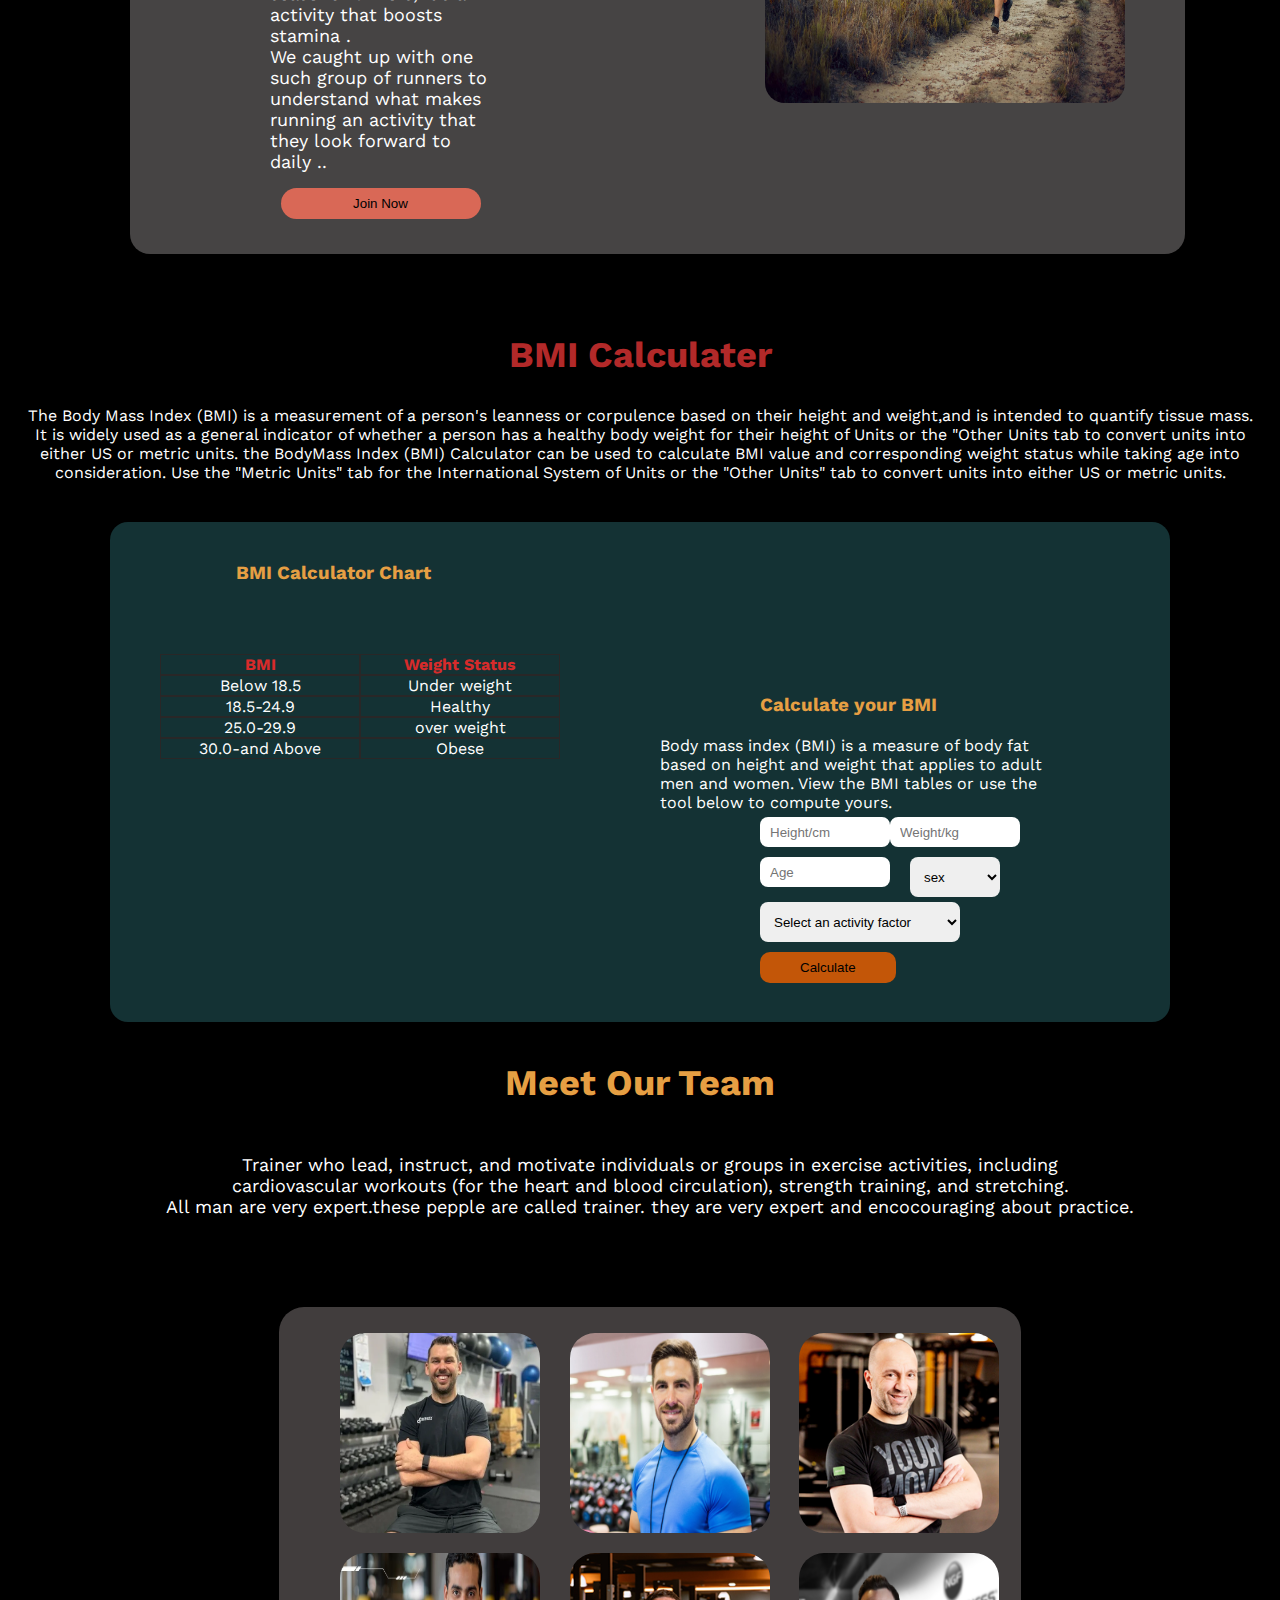
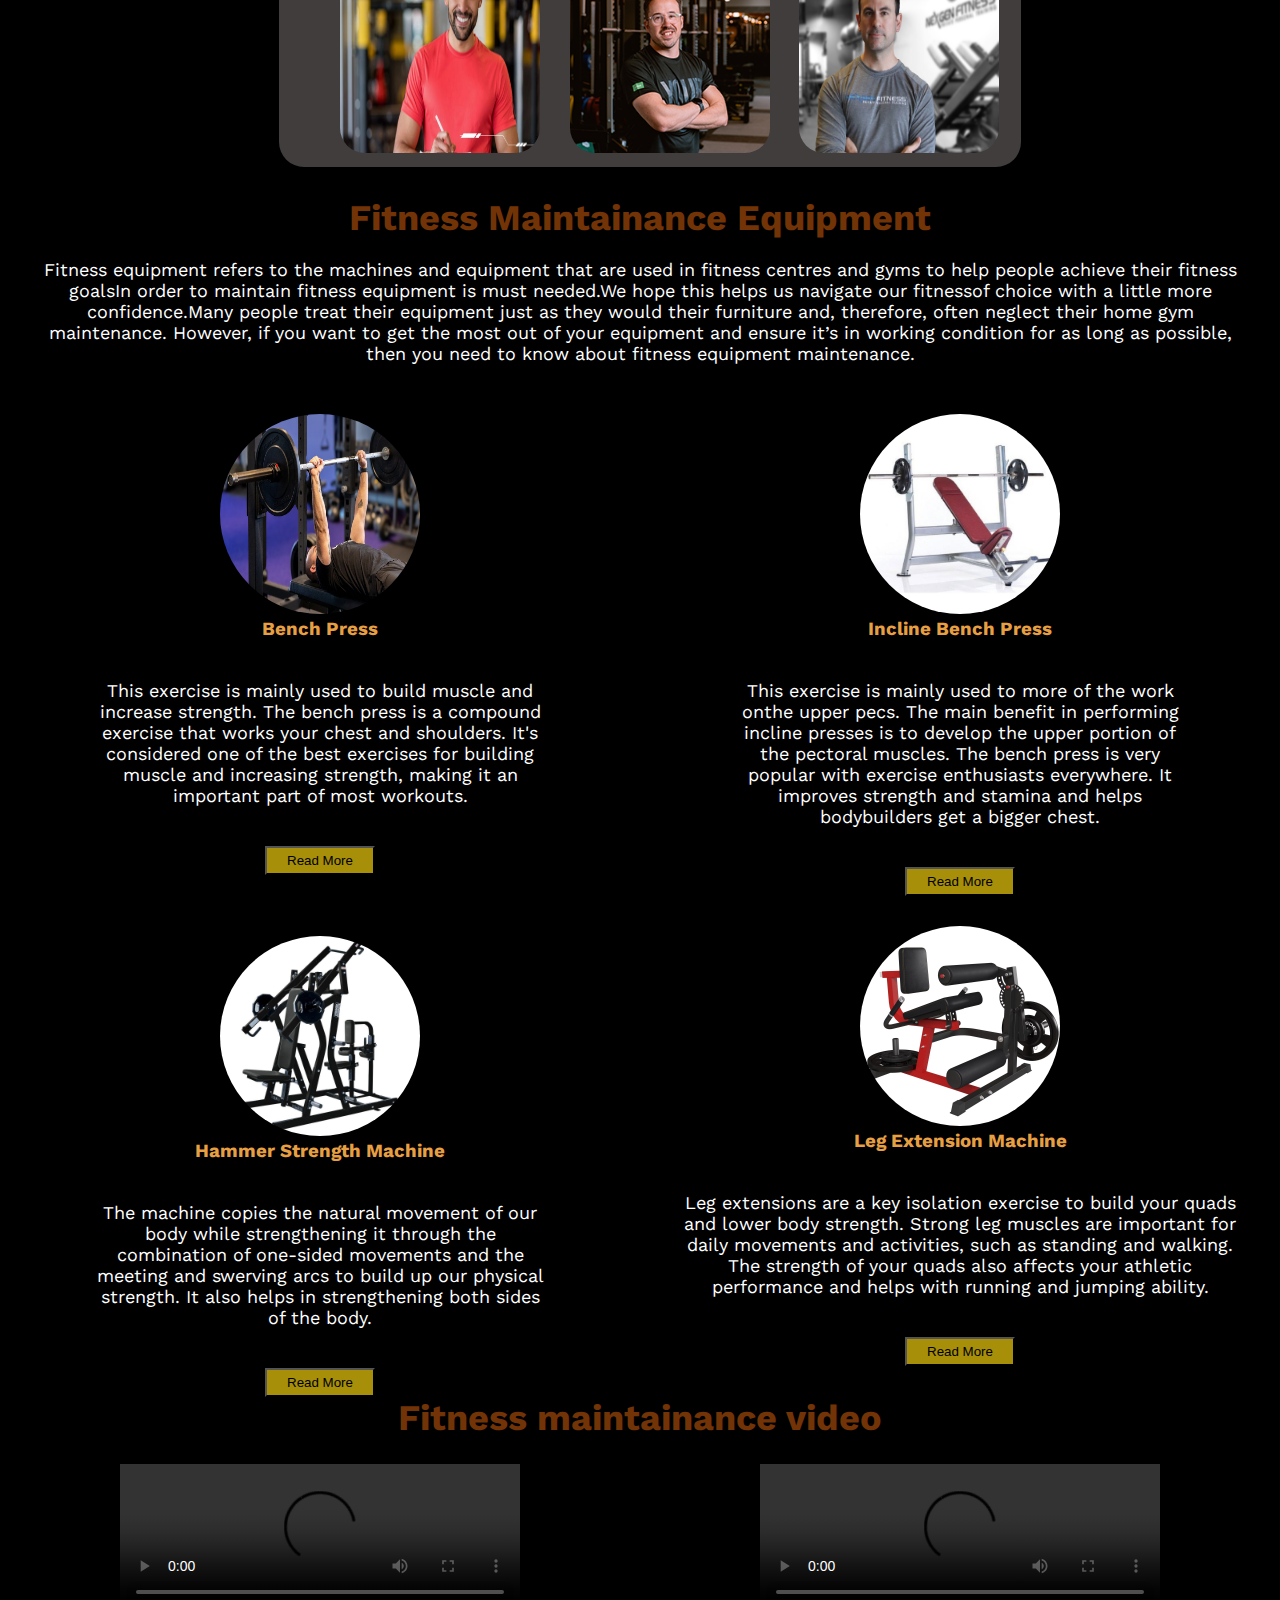
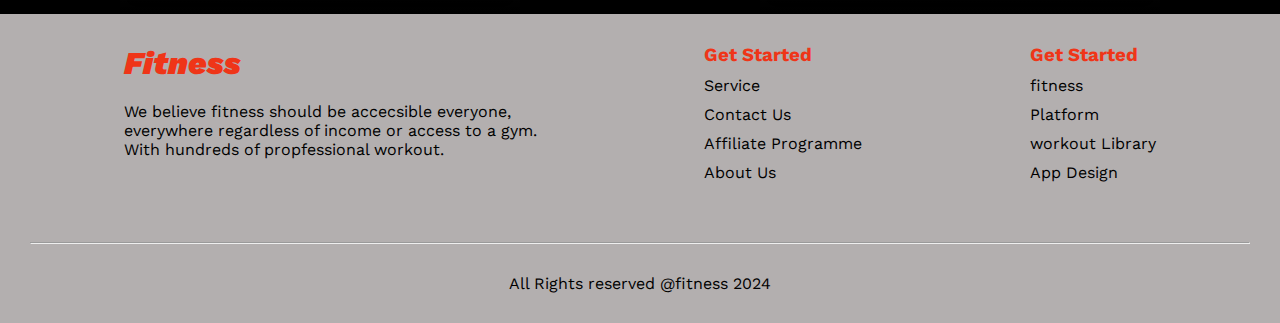
==== commit f2743716: "added instrument section" ====
--- a/index.html
+++ b/index.html
@@ -322,18 +322,18 @@
                     <div class="row-one">
                         <div class="member">
                             <img src="./images/trainer1.png" alt="">
-                            <h4></h4>
-                            <p></p>
+                            <h4 class="tt"></h4>
+                            <p class="tt"></p>
                         </div>
                         <div class="member">
                             <img src="./images/trainer2.png" alt="">
-                            <h4></h4>
-                            <p></p>
+                            <h4 class="tt"></h4>
+                            <p class="tt"></p>
                         </div>
                         <div class="member">
                             <img src="./images/trainer3.png" alt="">
-                            <h4></h4>
-                            <p></p>
+                            <h4 class="tt"></h4>
+                            <p class="tt"></p>
                         </div>
 
 
@@ -379,33 +379,50 @@
                     
                      <img src="./images2/AF-HERO_BenchPress-1024x683.jpg" alt="">
                      <h3>Bench Press</h3>
-                    <p></p>
-                    <num></num>
+                    <p>This exercise is mainly used to build muscle and increase strength. The bench press is a compound exercise that works your chest and shoulders.
+                        It's considered one of the best exercises for building muscle and increasing strength, making it an important part of most workouts.
+                    </p>
+                    <button class="et-btn">Read More</button>
                 </div>
                 <div class="et-2">
                     
                     <img src="./images2/incline-bench-press-machine-1000x1000.jpg">
                     <h3>Incline Bench Press</h3>
-                    <p></p>
-                    <num></num>
+                    <p>This exercise is mainly used to more of the work onthe upper pecs.
+                        The main benefit in performing incline presses is to develop the upper portion of the pectoral muscles.
+                        The bench press is very popular with exercise enthusiasts everywhere. It improves strength and stamina and helps bodybuilders get a bigger chest.
+                    </p>
+                     <button class="et-btn">Read More</button>
                 </div>
                 <div class="et-3">
                     
                     <img src="./images2/IL-CB-MIDBLK-Iso-Lateral-Chest-Back.jpg" alt="">
                     <h3>Hammer Strength Machine</h3>
-                    <p></p>
-                    <num></num>
+                    <p>The machine copies the natural movement of our body while strengthening it through the combination of one-sided movements and the meeting and swerving arcs to build up our physical strength. It also helps in strengthening both sides of the body.</p>
+                    <button class="et-btn">Read More</button>
                 </div>
                 <div class="et-4">
                     
                     
                     <img src="./images2/syedee-Leg-Extension-Curl-Machine-Lower-Body-Special-Adjustable-Exercise-Bench-Plate-Loaded-Rotary-Thigh-Home-Gym-Weight-Machine_3d7db9a6-dbad-4a85-9a0b-5aff72bf87c4.55f24c94cf7f6ad7876d848dcebdc3c5.webp" alt="">
                     <h3>Leg Extension Machine</h3>
-                    <p></p>
-                    <num></num>
-                </div>
-
-
+                    <p>Leg extensions are a key isolation exercise to build your quads and lower body strength. Strong leg muscles are important for daily movements and activities, such as standing and walking. The strength of your quads also affects your athletic performance and helps with running and jumping ability.</p>
+                    <button class="et-btn">Read More</button>
+                </div>
+
+
+            </div>
+            <h1 class="ff">Fitness maintainance video</h1>
+            <div class="instrument-video">
+                
+                <video  width="400px" controls src="./images2/3195943-uhd_3840_2160_25fps.mp4">
+                    
+                </video>
+                      <video width="400px" controls          src="./images2/3196220-uhd_3840_2160_25fps (1).mp4">
+                        
+                      </video>
+
+                
             </div>
 
 
--- a/style.css
+++ b/style.css
@@ -269,7 +269,7 @@
 }
 
 .second-img img {
-    padding: 10px 30px;
+    padding: 30px 20px;
     border: none;
     border-radius: 50%;
 }
@@ -457,16 +457,30 @@
     border-radius:50%;
 }
 .instrument-img{
-    display: flex;
+ display: grid;
+ grid-template-columns: repeat(2,1fr);
   
 }
 instrument-img h3{
     text-align: center;
 }
-
-
-  
-    
+.et-1{
+    padding: 10px 50px;
+    text-align: center;
+}
+
+.et-2{
+    padding: 10px 50px;
+    text-align: center;
+} 
+    
+.et-3{
+    padding: 10px 50px;
+    text-align: center;
+}
+.et-4{.
+    padding: 10px 50px;
+    text-align: center;}
 
 .footer-class {
 
@@ -704,4 +718,24 @@
     margin-left: 40%;
     margin-bottom: 10px;
   
+}
+.ff{
+    margin-bottom: 10px;
+    margin-top: 20px;
+}
+.et-btn{
+    padding: 5px 20px;
+    background-color:rgba(180, 155, 11, 0.927)
+    
+}
+.et-3{
+    margin-bottom: 10px;
+}
+.et-2{
+    margin-bottom: 20px;
+}
+.instrument-video{
+    margin-top:45px;
+    display: flex;
+    
 }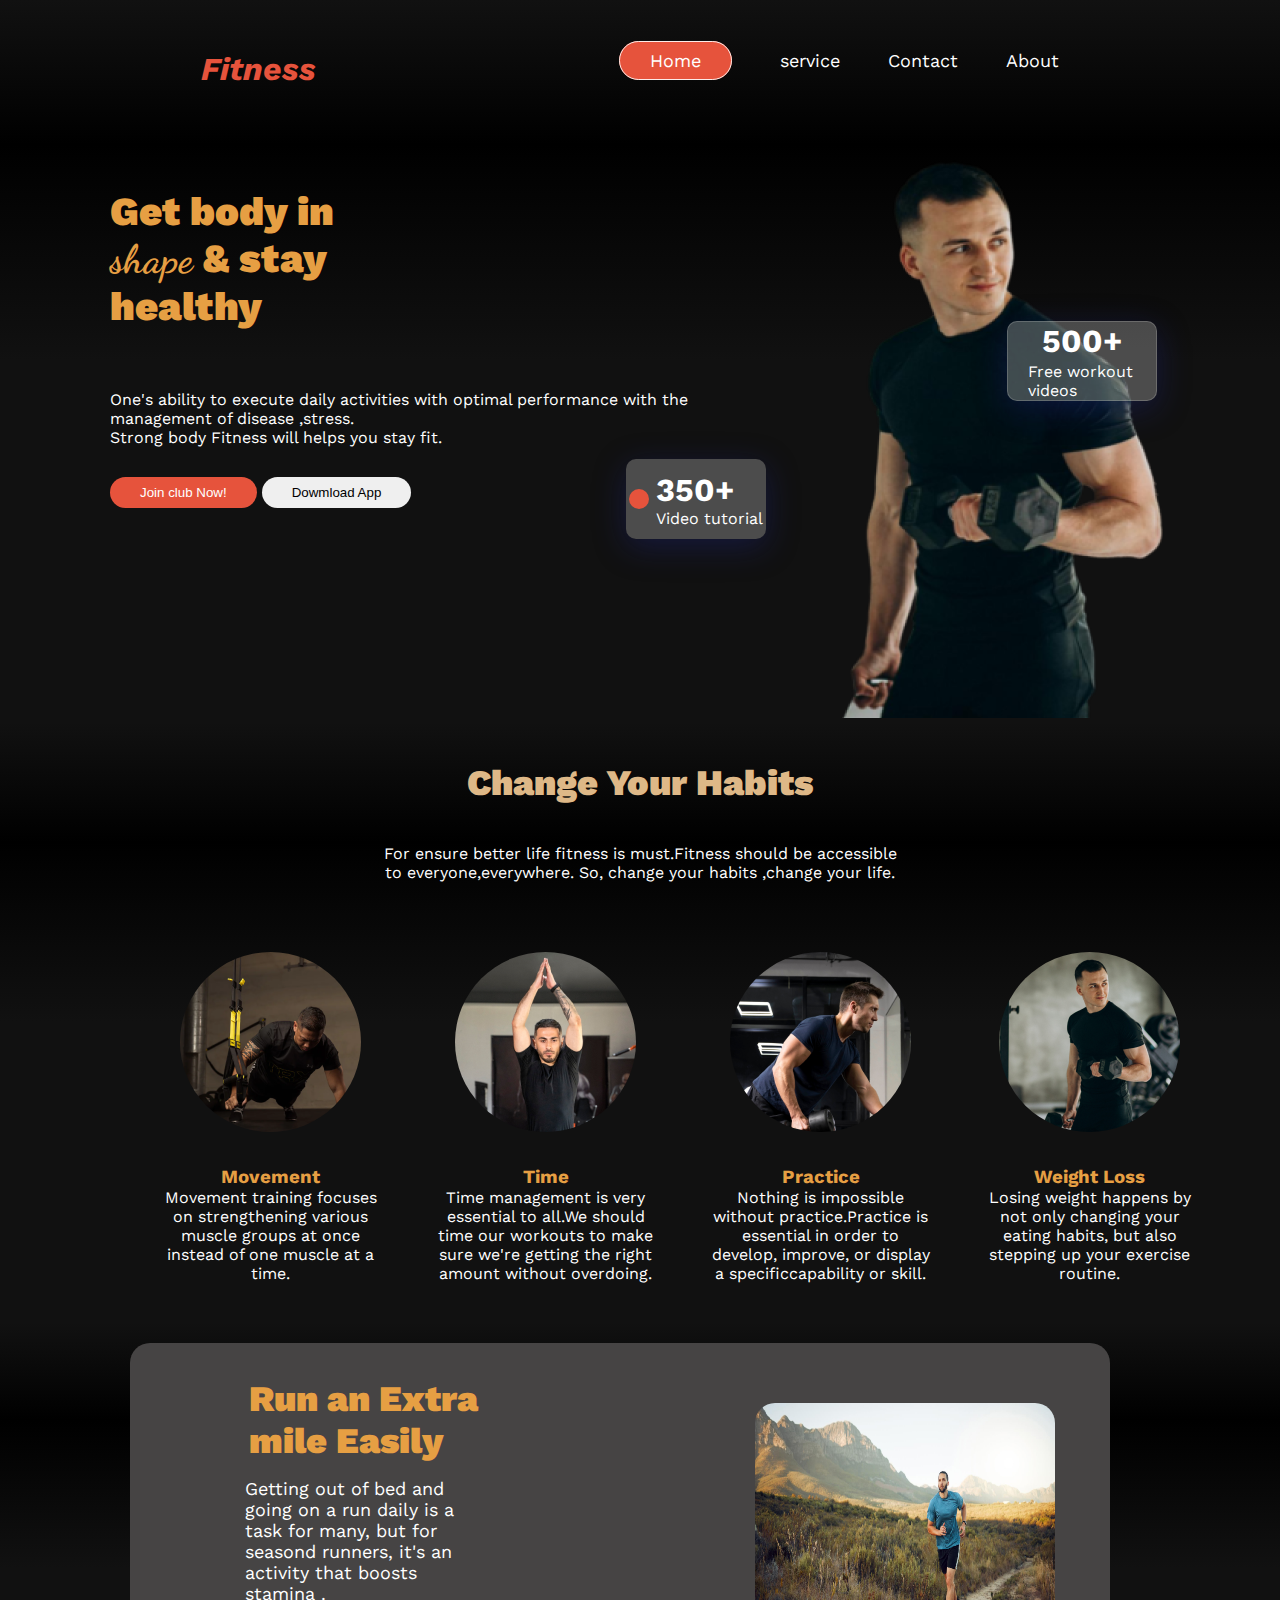
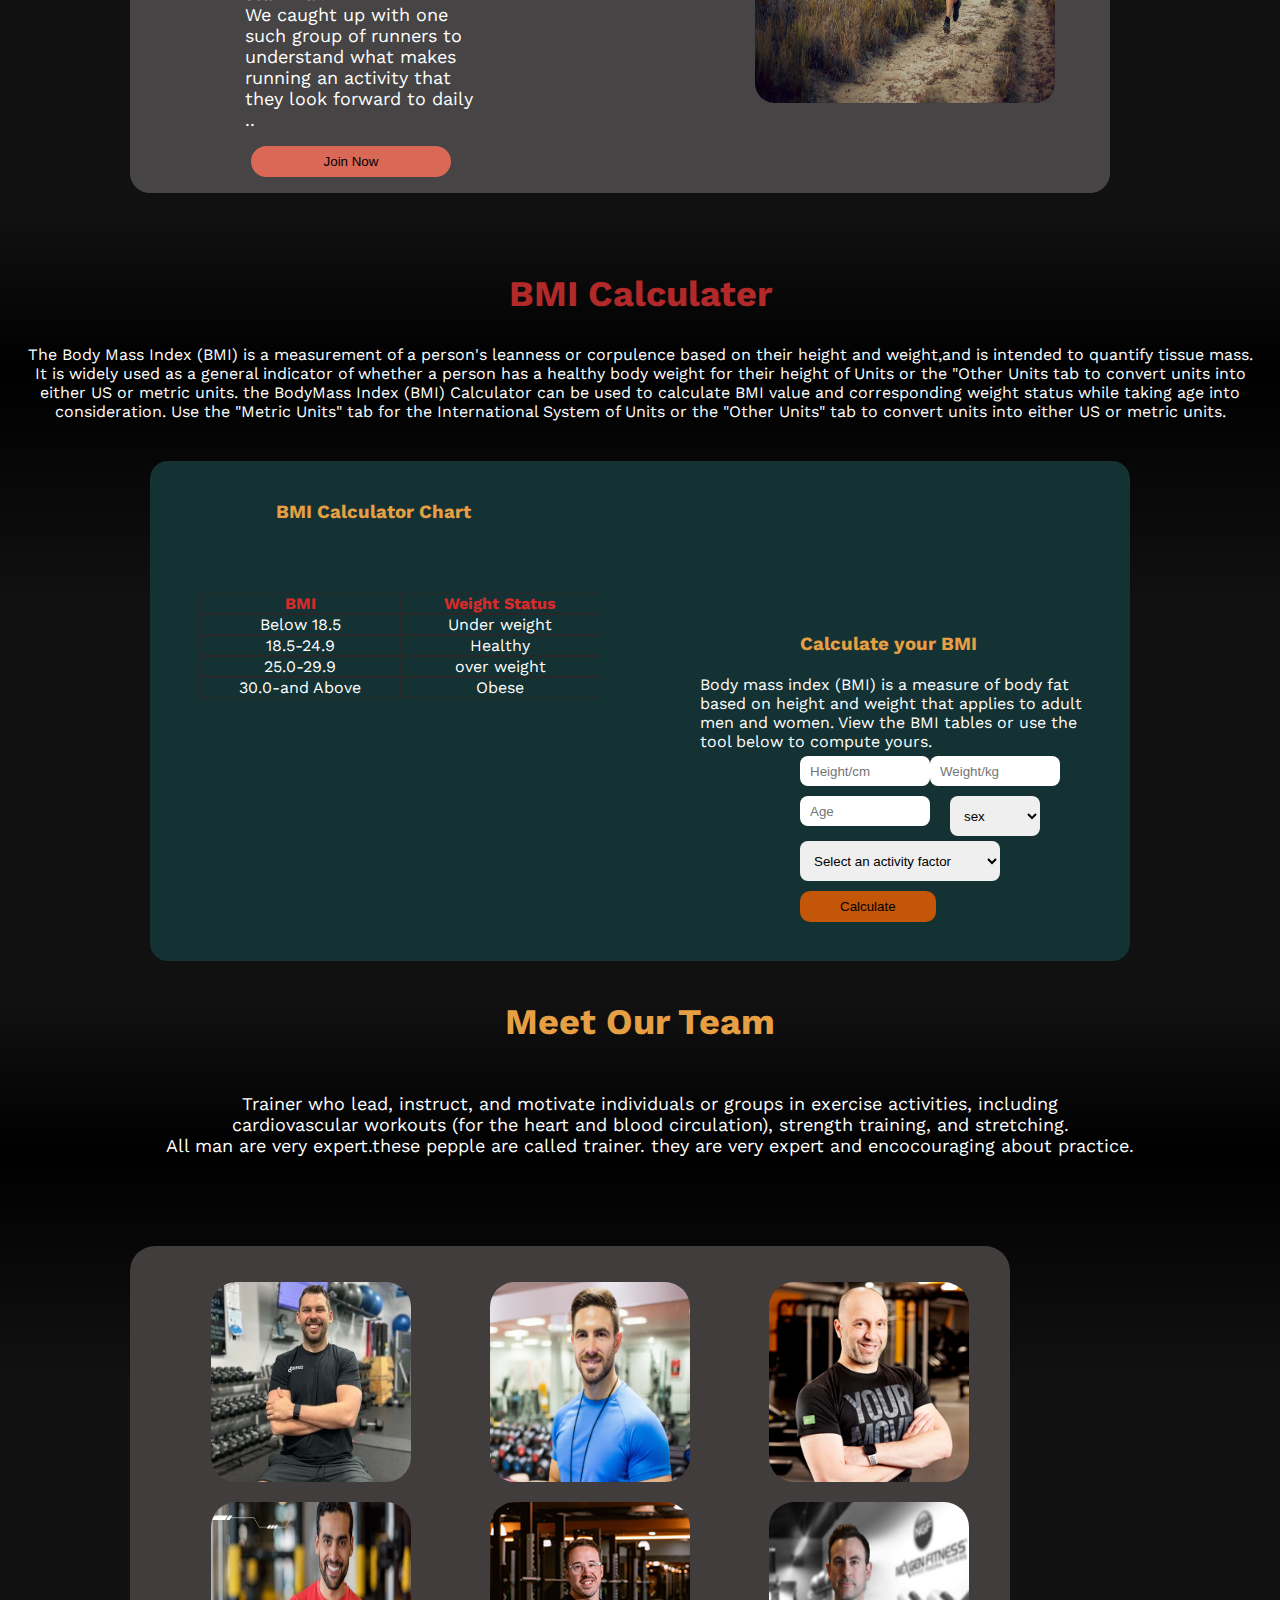
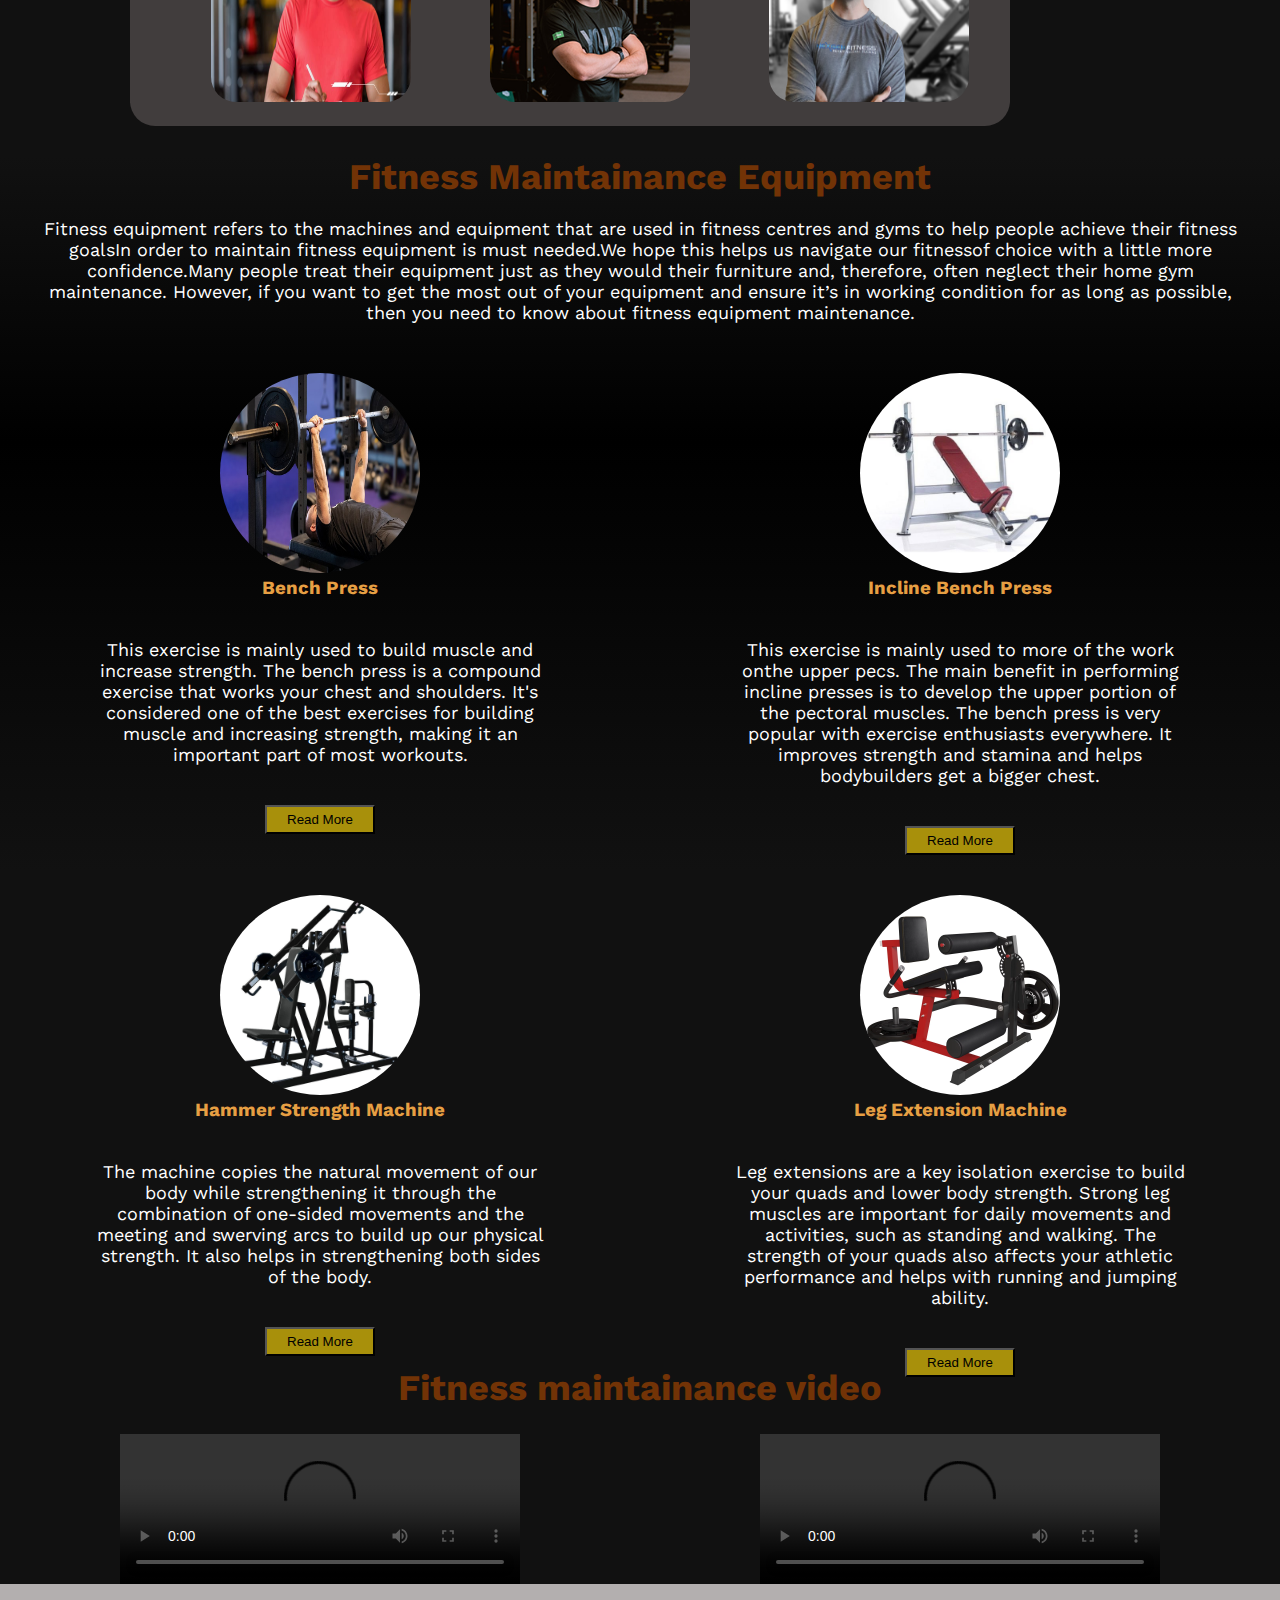
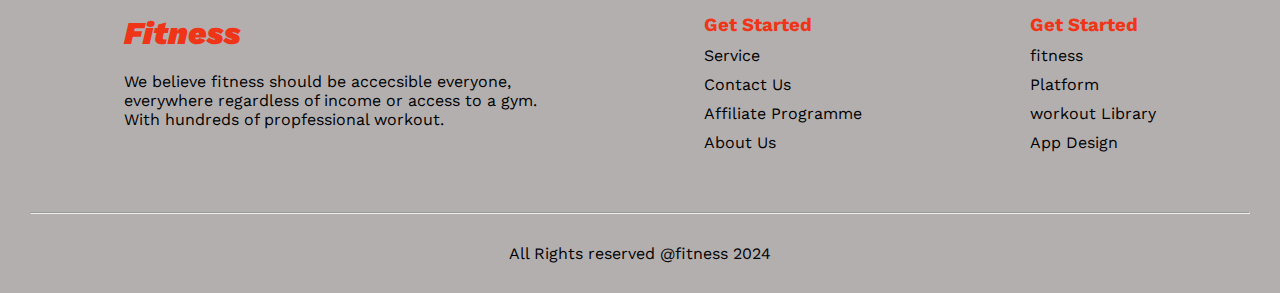
==== commit b45717c3: "added new data" ====
--- a/index.html
+++ b/index.html
@@ -192,8 +192,8 @@
                 <div class="total-calcu">
                     <h3>BMI Calculator Chart</h3>
 
-                    <div class="flex">
-
+                   <div class="flex"> 
+                    <div class="flex1">
                         <div class="BMI">
                             <div class="item">
                                 <h4>BMI</h4>
@@ -229,10 +229,20 @@
                                 <p>Obese</p>
                             </div>
 
-
-
-
-                        </div>
+  
+                    </div>    
+                      
+                        
+                       
+                        
+                            
+
+                        
+
+
+
+
+                        
                         <section class="last">
 
                             <div class="Calculate-input">
@@ -278,8 +288,8 @@
 
                           </div>
                         </section>
-
-
+                    </div>
+                   </section>
             </section>
 
 
--- a/style.css
+++ b/style.css
@@ -29,7 +29,7 @@
     background-color: #000;
     background-image: linear-gradient(to bottom,
             rgba(17, 17, 17, 1) 0%,
-            rgb(119, 119, 119, 0) 20%, f rgba(17, 17, 17, 1) 50%);
+            rgb(119, 119, 119, 0) 20%, rgba(17, 17, 17, 1) 50%);
 
 
 
@@ -185,7 +185,7 @@
     align-items: center;
     width: 140px;
     height: 80px;
-    margin-left:65%;}
+    margin-left:172%;}
     
 
 
@@ -220,7 +220,7 @@
 .text-btn {
     position: absolute;
     top: 55%;
-    right:165%;
+   right:120%;
 }
 
 .go {
@@ -234,7 +234,7 @@
     background-color: #000;
     background-image: linear-gradient(to bottom,
             rgba(17, 17, 17, 1) 0%,
-            rgb(119, 119, 119, 0) 20%, f rgba(17, 17, 17, 1) 50%);
+            rgb(119, 119, 119, 0) 20%, rgba(17, 17, 17, 1) 50%);
 }
 
 .second-text h1 {
@@ -282,13 +282,14 @@
     background-color: #000;
     background-image: linear-gradient(to bottom,
             rgba(17, 17, 17, 1) 0%,
-            rgb(119, 119, 119, 0) 20%, f rgba(17, 17, 17, 1) 50%);
+            rgb(119, 119, 119, 0) 20%, rgba(17, 17, 17, 1) 50%);
     padding: 20px 40px;
 }
 
 .run {
     display: flex;
-    padding: 30px 60px;
+   padding: 30px 55px;
+   padding-left:35px;
     border: 4px solid #fff;
     background-color: rgb(70, 68, 68);
     gap: 4rem;
@@ -296,6 +297,8 @@
     margin-left: 90px;
     border: none;
     border-radius: 20px;
+    width: 980px;
+    height: 450px;
 }
 
 
@@ -311,6 +314,7 @@
     margin-top: 30px 50px;
     margin-left: 60px;
     padding: 5px 20px;
+    margin-bottom:35px;
 
 }
 
@@ -327,7 +331,7 @@
 }
 
 .run-image img {
-    width: 360px;
+    width: 300px;
     height: 300px;
     border: none;
     border-radius: 20px;
@@ -341,6 +345,8 @@
     width: 200px;
     border: none;
     border-radius: 20px;
+    margin-bottom: 10px;
+    margin-right: 30px;
 }
 
 
@@ -350,7 +356,7 @@
     background-color: #000;
     background-image: linear-gradient(to bottom,
             rgba(17, 17, 17, 1) 0%,
-            rgb(119, 119, 119, 0) 20%, f rgba(17, 17, 17, 1) 50%);
+            rgb(119, 119, 119, 0) 20%, rgba(17, 17, 17, 1) 50%);
     
 }
 
@@ -365,12 +371,16 @@
 }
 
 .border {
-    margin-left: 15%;
-    margin-right: 10%;
-    padding: 10px 15px;
+    width:880px;
+    margin-right:30%;
+    padding: 20px 10px;   
+
+ 
+  
+  
     background-color: rgb(65, 61, 61);
-    border-radius: 25px;
-}
+    border-radius: 25px;}
+
 
 
 
@@ -404,10 +414,10 @@
     margin: 1rem 0;
 
     gap: 1rem;
-    margin-left: 40px;
-
-
-}
+    margin-left: 40px;}
+
+
+
 
 .row-two {
     display: flex;
@@ -428,9 +438,9 @@
     background-color: #000;
     background-image: linear-gradient(to bottom,
             rgba(17, 17, 17, 1) 0%,
-            rgb(119, 119, 119, 0) 20%, f rgba(17, 17, 17, 1) 50%);
-            /* margin:-30px;
-    */
+            rgb(119, 119, 119, 0) 20%, rgba(17, 17, 17, 1) 50%);
+            
+    
 }  
 .equipment h1{
     color: rgb(114, 51, 6);
@@ -478,8 +488,8 @@
     padding: 10px 50px;
     text-align: center;
 }
-.et-4{.
-    padding: 10px 50px;
+.et-4 {
+    padding:  10px 50px;
     text-align: center;}
 
 .footer-class {
@@ -550,7 +560,7 @@
     background-color: #000;
     background-image: linear-gradient(to bottom,
             rgba(17, 17, 17, 1) 0%,
-            rgb(119, 119, 119, 0) 20%, f rgba(17, 17, 17, 1) 50%);
+            rgb(119, 119, 119, 0) 20%, rgba(17, 17, 17, 1) 50%);
 }
 
 .bmi-calculator p {
@@ -571,6 +581,7 @@
 .flex {
 
     display: flex;
+ 
     /* border:1px solid red; */
     width: 400px;
     margin-right: 65%;
@@ -581,8 +592,8 @@
 .item {
     border: 1px solid black;
     text-align: center;
-    text-color: #fff;
-}
+    text-color: #fff;}
+
 
 .item h4 {
     color: rgb(215, 43, 43);
@@ -608,13 +619,18 @@
 
 .total-bmi{
     display: flex;
+   
     border: 1px solid red;
-    width:1060px;
+    width:980px;
     height:500px;
     background-color: rgb(20, 50, 52);
     border: none;
     border-radius: 18px;
     margin-top: 40px;
+    .flex1{
+        display: flex;
+       
+    }
   
 }
 .total-calcu h3{
@@ -738,4 +754,158 @@
     margin-top:45px;
     display: flex;
     
-}+}                                                                       
+
+
+@media screen and (max-width:600px) {
+    .menu{
+        display: block;
+        margin-right:30px;
+
+    }
+    .menu img{
+        width: 20px;
+        height: 20px;
+    }
+    .nav-options{
+        display: none;
+    }
+    .text-btn{
+        margin-left:80%;}
+     
+        
+
+    
+    .total{
+        flex-direction: column;
+    }
+    .second-img{
+        flex-direction: column;
+    }
+    .run{
+        width:400px;
+        height:700px;
+     
+        flex-direction: column;
+
+        padding: 10px 30px;
+    }
+
+    .run-text h1{
+        font-size: 20px;
+        margin-top: 30px;
+        
+    }
+    .run-text p{
+        font-size: 16px;
+        padding-left:30px;
+    }
+    .run-text{
+        margin-left: 10px;
+
+    }
+    
+      .run-image img{
+        width:300px;
+    height:200px;
+margin-left: 10px;
+padding-bottom:45px;
+border-radius:15px ;}
+.bmi-calculator h1{
+    font-size: 26px;
+}
+.bmi-calculator p{
+    font-size: 12px;
+}
+.total-bmi{
+    flex-direction: column;
+    width:500px;
+    height: 780px;
+
+}
+.flex1{
+    flex-direction: column;
+  
+
+
+}
+  
+     
+     .Calculate-input{
+       margin-right:60%;
+     
+      
+     }
+.input-class{
+    margin-right:60%;
+
+}
+.input-button{
+    margin-bottom:20px;
+}
+
+.meet h1{
+    font-size: 26px;
+}
+.meet p{
+        font-size: 16px;
+}
+
+.row-one{
+    flex-direction: column;
+}
+.row-two{
+    flex-direction: column;
+}
+.border{
+    width: 400px;
+    margin-right:50%;
+    
+}
+.equipment h1{
+    font-size: 26px;
+
+}
+.equipment p{
+    font-size: 16px;
+}
+.instrument-img{
+    grid-template-columns:repeat(1,1fr);
+}
+.et-4 .et-btn{
+    margin-bottom: 30px;
+}
+.instrument-video video{
+    width: 200px;
+}
+
+.footer{
+    flex-direction: column;
+  
+} 
+.footer p{
+    font-size:14px;
+}
+.fitness{
+    margin-left: 10px;
+}
+.fitness-one{
+    margin-left:10px;
+    margin-top: 20px;
+}
+
+.fitness-two{
+    margin-left: 10px;
+    margin-top: 20px;
+}
+}
+     
+
+
+ 
+    
+      
+      
+        
+    
+    
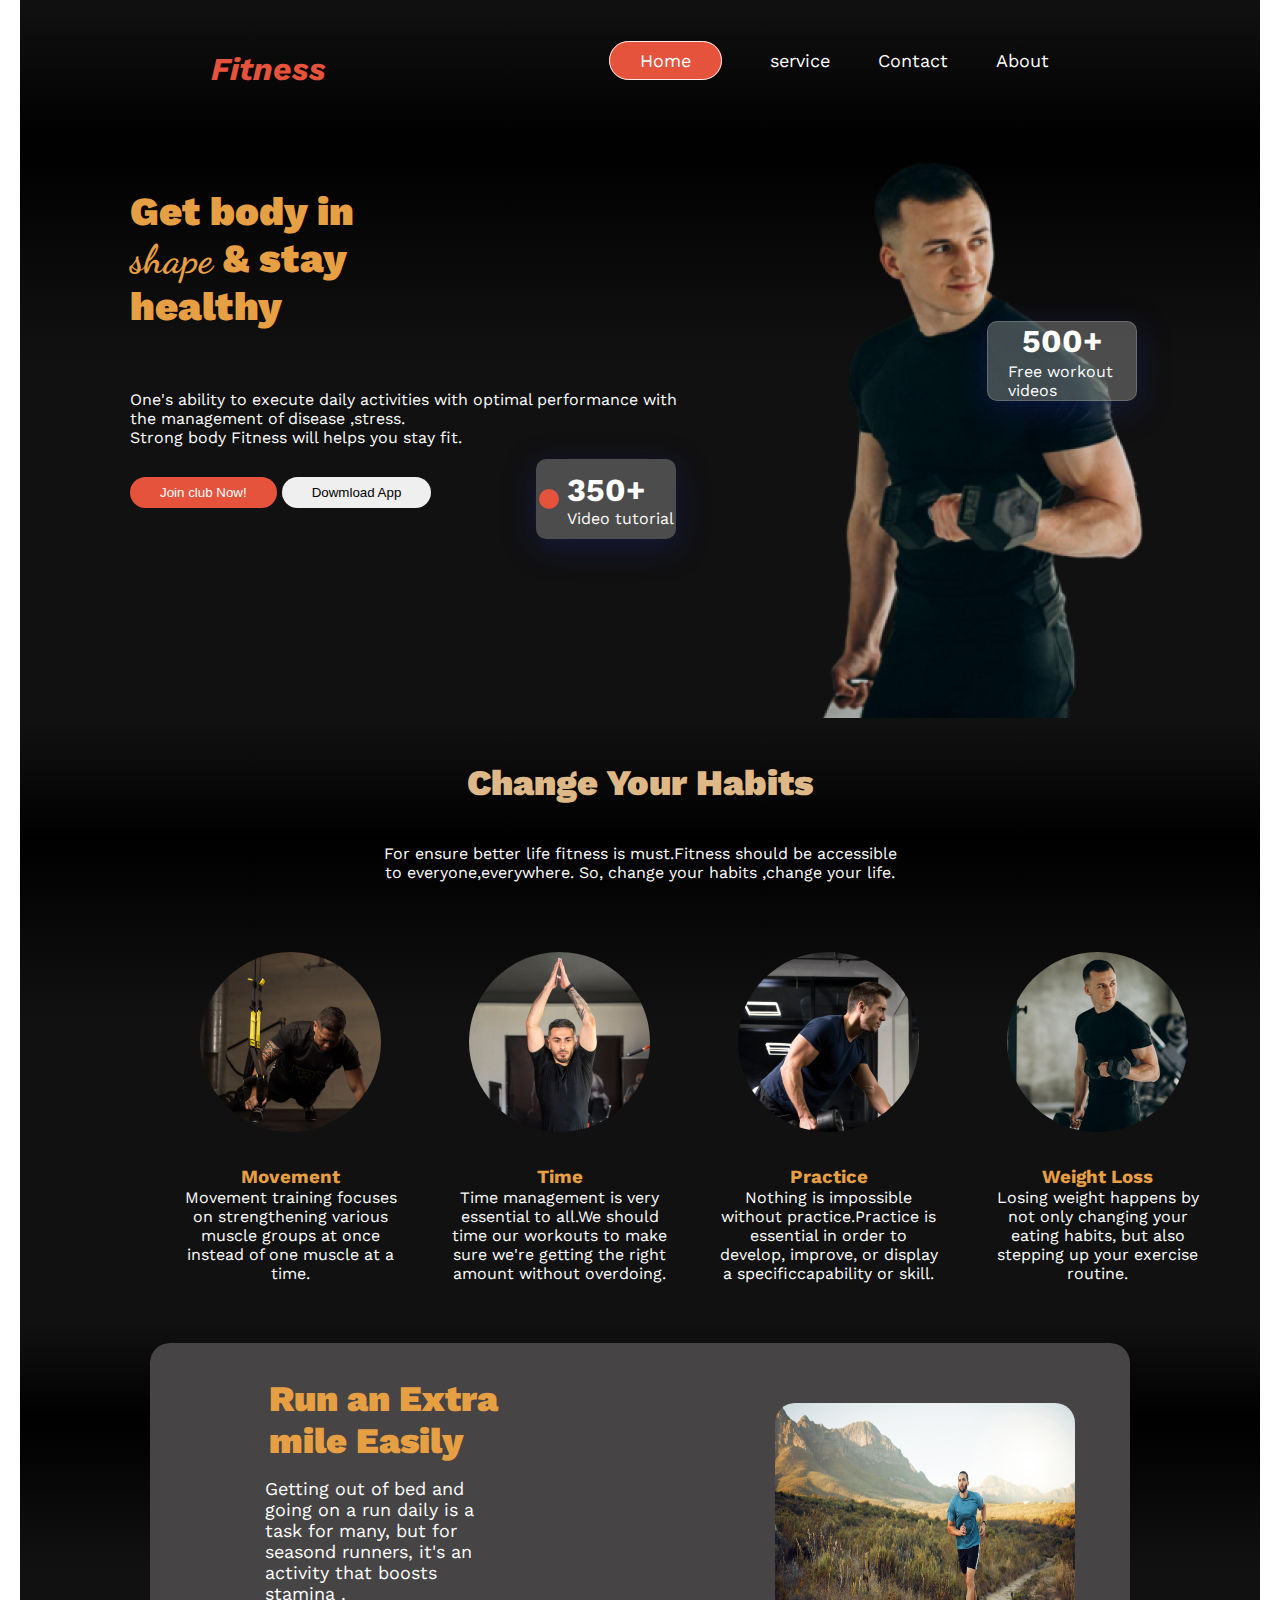
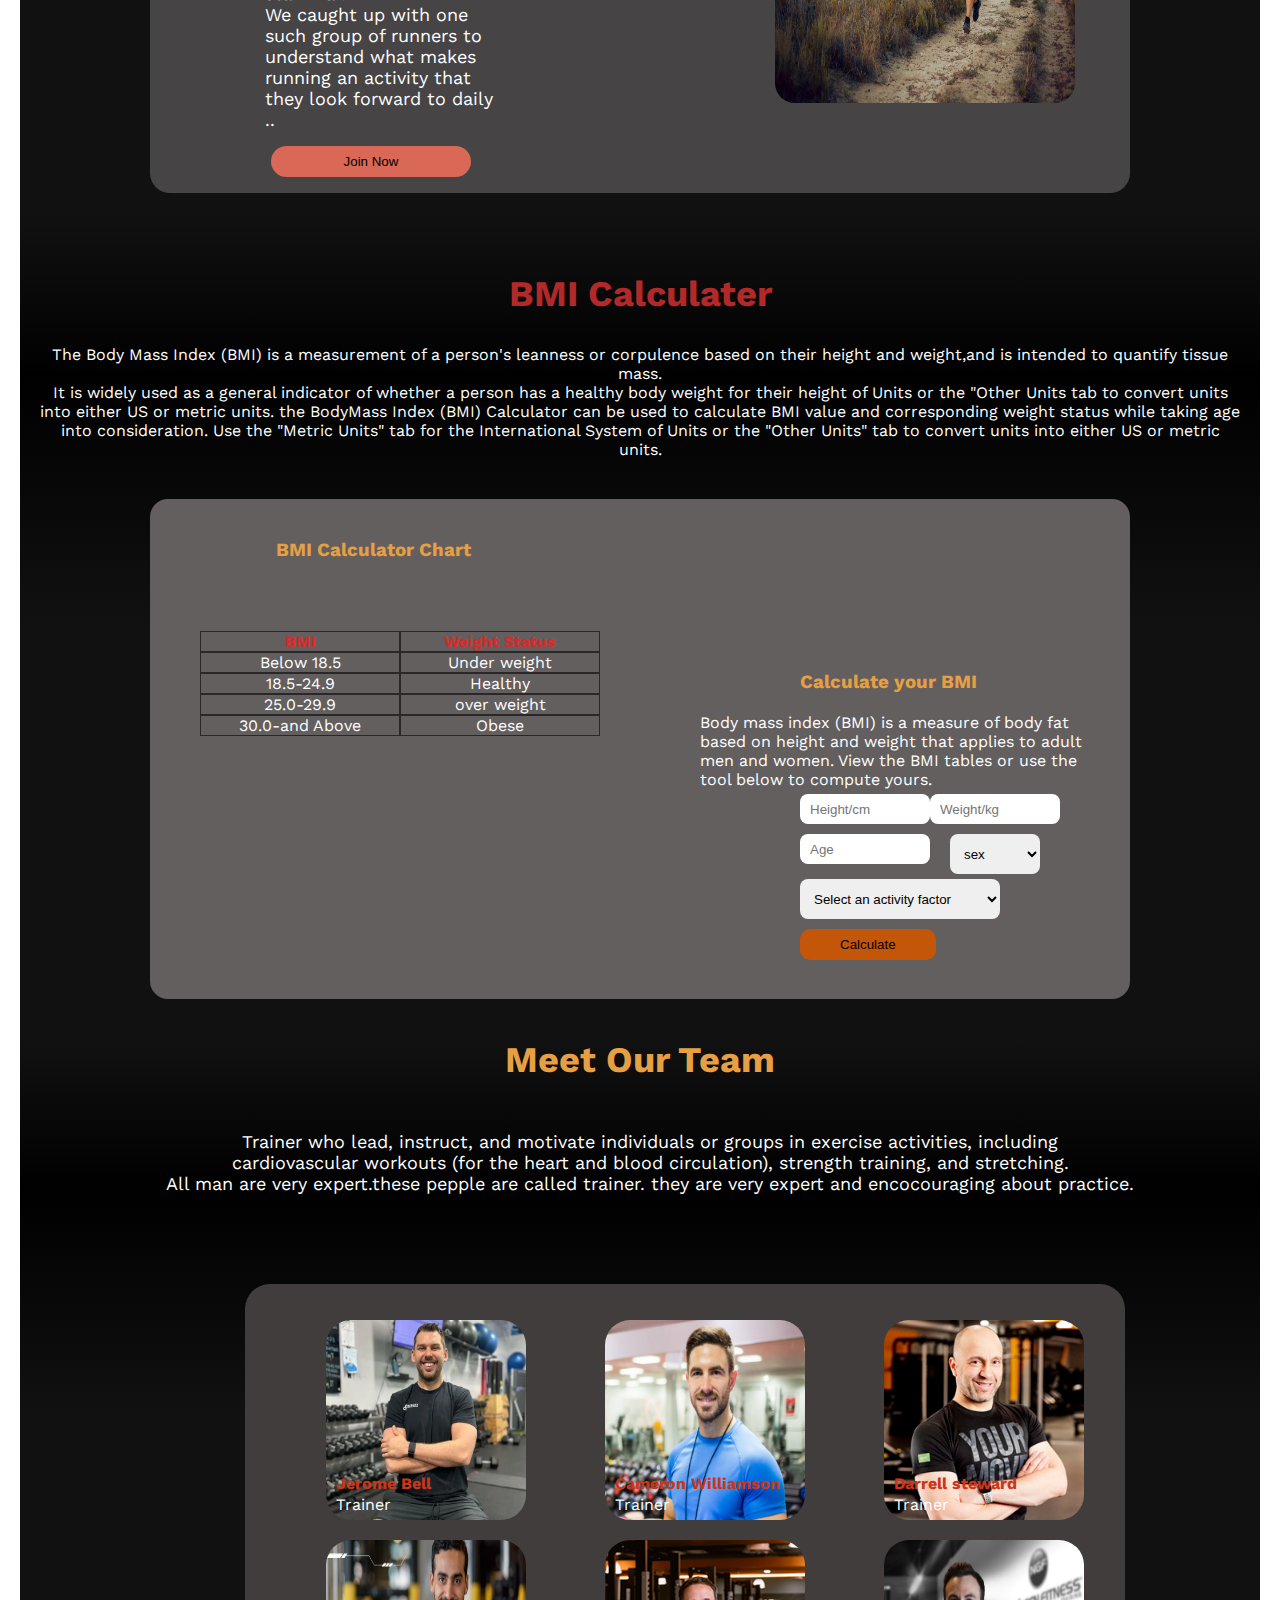
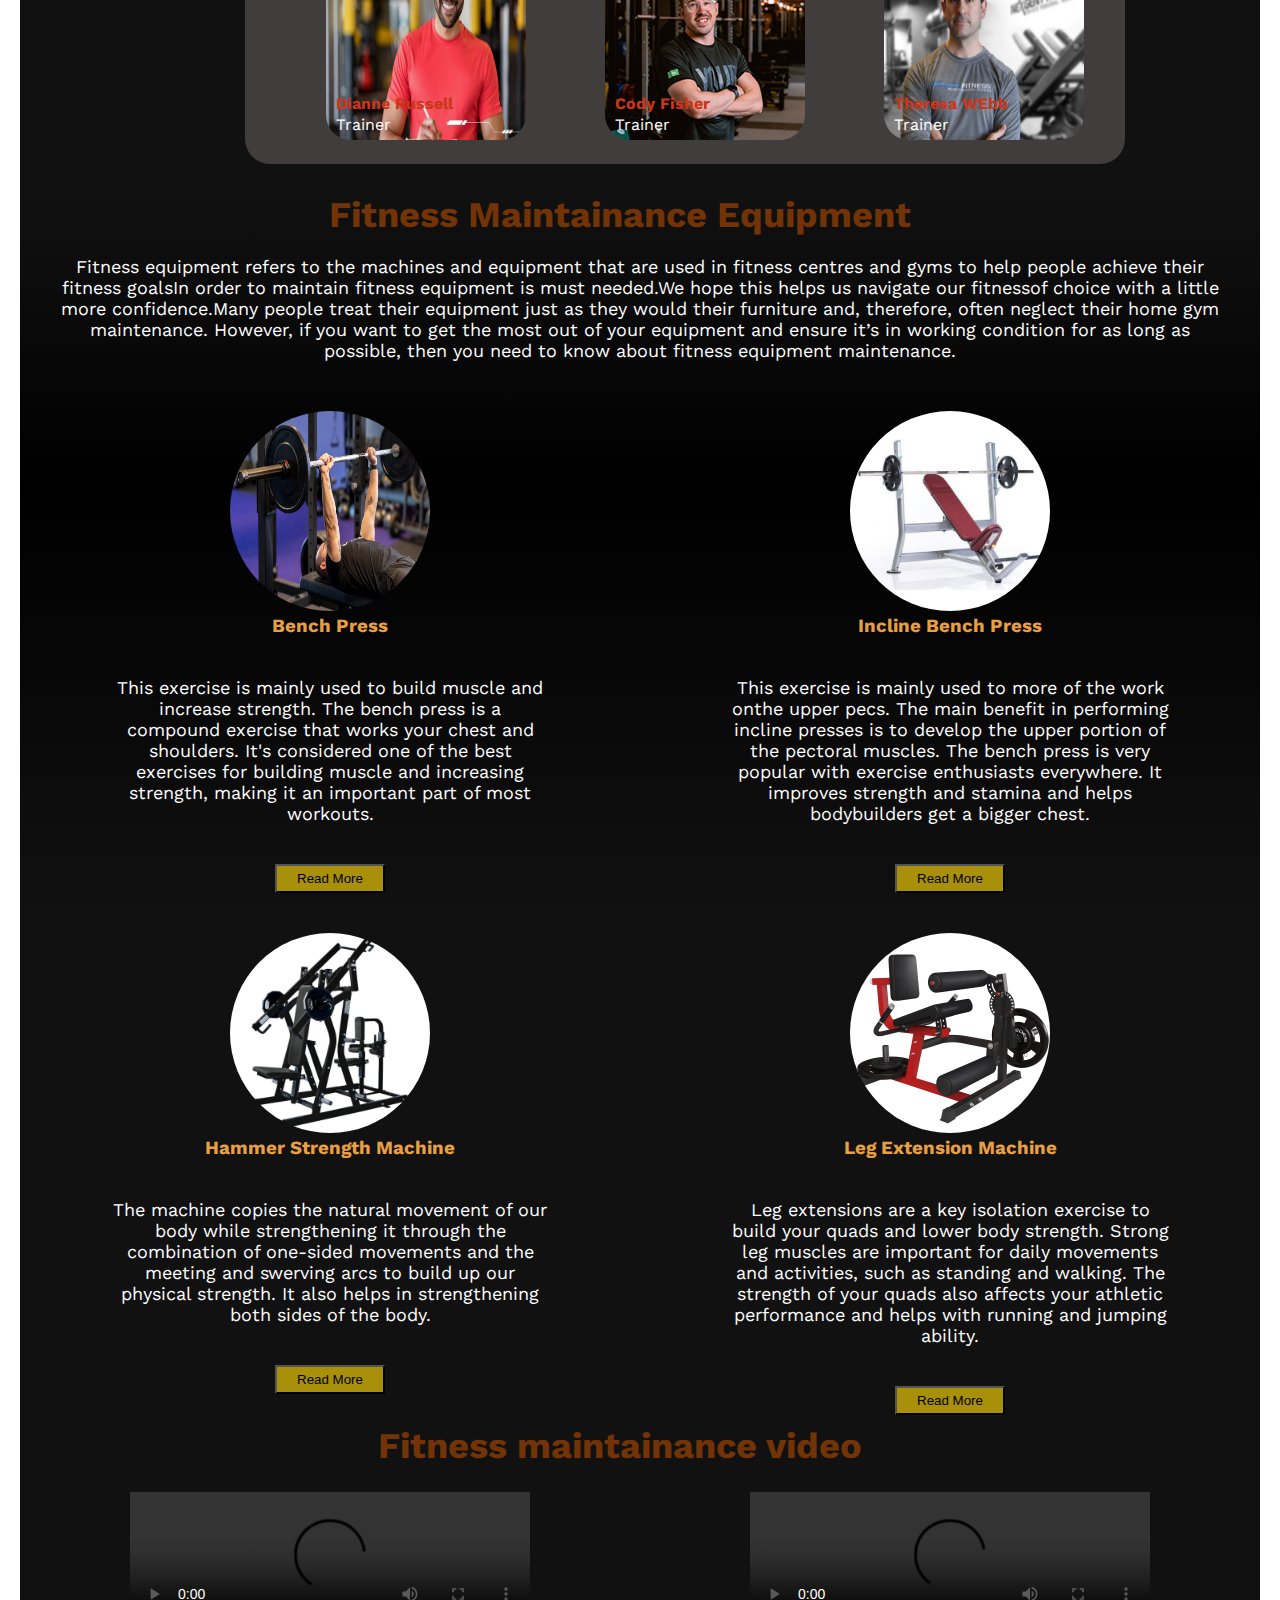
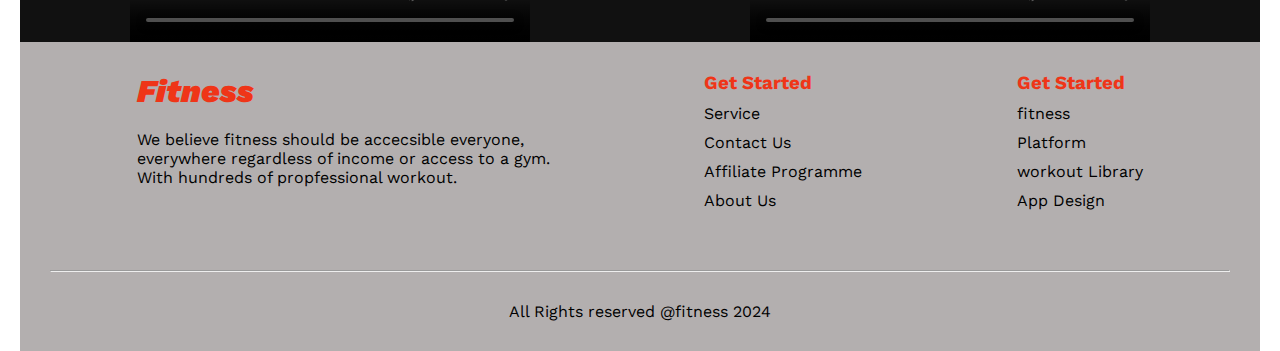
==== commit fb4bceef: "added responsive" ====
--- a/index.html
+++ b/index.html
@@ -332,18 +332,18 @@
                     <div class="row-one">
                         <div class="member">
                             <img src="./images/trainer1.png" alt="">
-                            <h4 class="tt"></h4>
-                            <p class="tt"></p>
+                            <h4 class="tt">Jerome Bell</h4>
+                            <p class="tt-2">Trainer</p>
                         </div>
                         <div class="member">
                             <img src="./images/trainer2.png" alt="">
-                            <h4 class="tt"></h4>
-                            <p class="tt"></p>
+                            <h4 class="tt">Cameron Williamson</h4>
+                            <p class="tt-2">Trainer</p>
                         </div>
                         <div class="member">
                             <img src="./images/trainer3.png" alt="">
-                            <h4 class="tt"></h4>
-                            <p class="tt"></p>
+                            <h4 class="tt">Darrell steward</h4>
+                            <p class="tt-2">Trainer</p>
                         </div>
 
 
@@ -352,18 +352,18 @@
                     <div class="row-two">
                         <div class="member">
                             <img src="./images/trainer4.png" alt="">
-                            <h4></h4>
-                            <p></p>
+                            <h4 class="tt">Dianne Russell</h4>
+                            <p class="tt-2">Trainer</p>
                         </div>
                         <div class="member">
                             <img src="./images/trainer5.png" alt="">
-                            <h4></h4>
-                            <p></p>
+                            <h4 class="tt">Cody Fisher</h4>
+                            <p class="tt-2">Trainer</p>
                         </div>
                         <div class="member">
                             <img src="./images/trainer6.png" alt="">
-                            <h4></h4>
-                            <p></p>
+                            <h4 class="tt">Theresa WEbb</h4>
+                            <p class="tt-2">Trainer</p>
                         </div>
 
                     </div>
@@ -422,7 +422,9 @@
 
 
             </div>
-            <h1 class="ff">Fitness maintainance video</h1>
+            <div class="ff">
+            <h1 >Fitness maintainance video</h1>
+        </div>
             <div class="instrument-video">
                 
                 <video  width="400px" controls src="./images2/3195943-uhd_3840_2160_25fps.mp4">
--- a/style.css
+++ b/style.css
@@ -19,7 +19,7 @@
 }
 
 * {
-    max-width: 1440px;
+    max-width:1240px;
     margin: 0 auto;
 
 }
@@ -220,7 +220,7 @@
 .text-btn {
     position: absolute;
     top: 55%;
-   right:120%;
+   right:140%;
 }
 
 .go {
@@ -235,6 +235,7 @@
     background-image: linear-gradient(to bottom,
             rgba(17, 17, 17, 1) 0%,
             rgb(119, 119, 119, 0) 20%, rgba(17, 17, 17, 1) 50%);
+            
 }
 
 .second-text h1 {
@@ -284,6 +285,7 @@
             rgba(17, 17, 17, 1) 0%,
             rgb(119, 119, 119, 0) 20%, rgba(17, 17, 17, 1) 50%);
     padding: 20px 40px;
+   
 }
 
 .run {
@@ -357,6 +359,7 @@
     background-image: linear-gradient(to bottom,
             rgba(17, 17, 17, 1) 0%,
             rgb(119, 119, 119, 0) 20%, rgba(17, 17, 17, 1) 50%);
+           
     
 }
 
@@ -372,7 +375,8 @@
 
 .border {
     width:880px;
-    margin-right:30%;
+    margin-right:40%;
+    margin-left: 10%;
     padding: 20px 10px;   
 
  
@@ -427,6 +431,23 @@
 
 }
 
+.member{
+    position: relative;
+}
+.tt{
+    position: absolute;
+    bottom:15%;
+    left: 10px;
+    color:rgb(203, 54, 27)
+}
+
+
+.tt-2{
+    position: absolute;
+    bottom:5%;
+    left: 10px;
+    color: #fff;
+}
 .member img {
 
     height:200px;
@@ -623,7 +644,7 @@
     border: 1px solid red;
     width:980px;
     height:500px;
-    background-color: rgb(20, 50, 52);
+    background-color: rgb(100, 95, 95);
     border: none;
     border-radius: 18px;
     margin-top: 40px;
@@ -670,10 +691,10 @@
     grid-template-columns: repeat(2,1fr);
     margin-right:40px;
  }
-    
+/*     
   .last{
     display:flex;
-  }
+  } */
 
 .input-class{
     margin-bottom:10px;
@@ -757,10 +778,11 @@
 }                                                                       
 
 
-@media screen and (max-width:600px) {
+@media screen and (max-width:576px) {
+    
     .menu{
         display: block;
-        margin-right:30px;
+        /* margin-right:30px; */
 
     }
     .menu img{
@@ -770,25 +792,54 @@
     .nav-options{
         display: none;
     }
-    .text-btn{
-        margin-left:80%;}
-     
+    .buttons{
+        padding: 5px 10px;
+        margin-left: 5px;
+    }
+      .text-content h3{
+        font-size:20px;
+        margin-left:35px;
+      }
+    .text-content p{
+        font-size:12px;
+        padding :10px 30px;
+    } 
         
 
     
     .total{
         flex-direction: column;
     }
+
+    .second-text h1{
+        font-size: 26px;
+        font-weight:700;
+    }
     .second-img{
         flex-direction: column;
+       margin-right:40%;
+       width: 400px;
+    }
+    .second-img p{
+        font-size:10px ;
+    }
+    .second-img h3{
+        font-size: 18px;
+    }
+    .second-text p{
+        font-size: 10px;
+        padding: 10px 40px;
+
     }
     .run{
-        width:400px;
-        height:700px;
+        width:300px;
+        height:600px;
      
         flex-direction: column;
 
         padding: 10px 30px;
+       
+        
     }
 
     .run-text h1{
@@ -796,8 +847,9 @@
         margin-top: 30px;
         
     }
+    
     .run-text p{
-        font-size: 16px;
+        font-size: 12px;
         padding-left:30px;
     }
     .run-text{
@@ -806,49 +858,76 @@
     }
     
       .run-image img{
-        width:300px;
+        width:250px;
     height:200px;
 margin-left: 10px;
 padding-bottom:45px;
 border-radius:15px ;}
 .bmi-calculator h1{
-    font-size: 26px;
+    font-size: 20px;
 }
 .bmi-calculator p{
     font-size: 12px;
 }
 .total-bmi{
     flex-direction: column;
-    width:500px;
-    height: 780px;
+    width:400px;
+    height: 680px;
+
+}
+.total-calcu h3{
+    font-size: 20px;
 
 }
 .flex1{
-    flex-direction: column;
+    flex-direction:column;
+    
   
 
 
 }
+.Calculate-input h3{
+    font-size: 20px;
+}
+.Calculate-input p{
+    font-size: 12px;
+}  
+     
+.calculate-input select 
+
+.ff h1{
+font-size: 18px;
+}
+
+
+.flex1{
+    width:200px;
+}
+.Calculate-input{
+    width:250px;
+    margin-right: 30px;
+
   
-     
-     .Calculate-input{
-       margin-right:60%;
-     
-      
-     }
-.input-class{
-    margin-right:60%;
-
+}
+.input-class input{
+    width:70px;
+    height:20px;
+    margin-right:30px;
+}
+.input-class select{
+    width:90px;
+    height: 20px;
+    margin-right: 20px;
 }
 .input-button{
     margin-bottom:20px;
 }
 
-.meet h1{
-    font-size: 26px;
-}
-.meet p{
-        font-size: 16px;
+.meet-man h1{
+    font-size: 20px;
+}
+.meet-man p{
+        font-size: 12px;
 }
 
 .row-one{
@@ -858,19 +937,27 @@
     flex-direction: column;
 }
 .border{
-    width: 400px;
-    margin-right:50%;
-    
-}
-.equipment h1{
-    font-size: 26px;
-
-}
-.equipment p{
-    font-size: 16px;
+    width:300px;
+    
+    /* margin-right:60%;
+    /* margin-right:60px; */
+    /* padding: 20px 10px; */ 
+}
+
+.meet-img{
+    padding: 10px 30px;
+    
+}
+.instrument h1{
+    font-size: 20px;
+
+}
+.instrument p{
+    font-size: 12px;
 }
 .instrument-img{
     grid-template-columns:repeat(1,1fr);
+    width: 400px;
 }
 .et-4 .et-btn{
     margin-bottom: 30px;
@@ -878,7 +965,9 @@
 .instrument-video video{
     width: 200px;
 }
-
+ .ff{
+    font-size: 20px;
+ }
 .footer{
     flex-direction: column;
   
